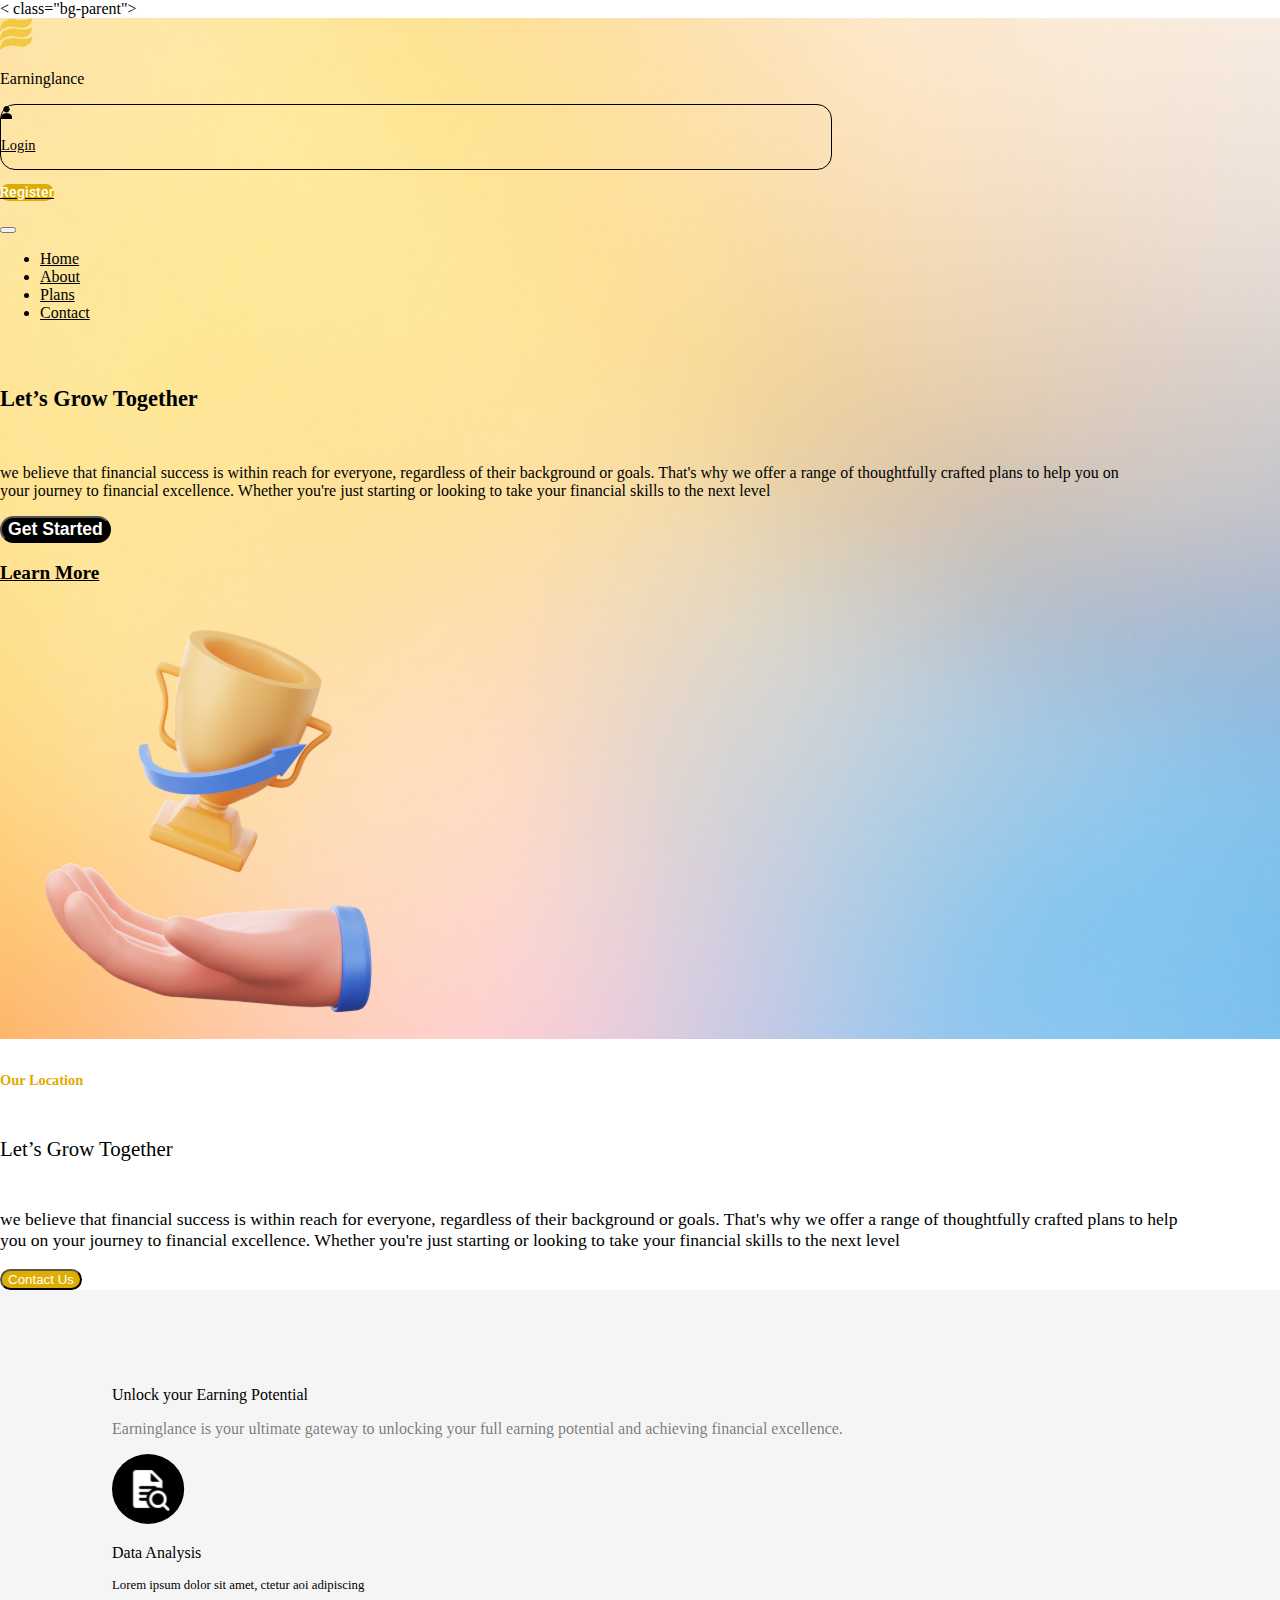
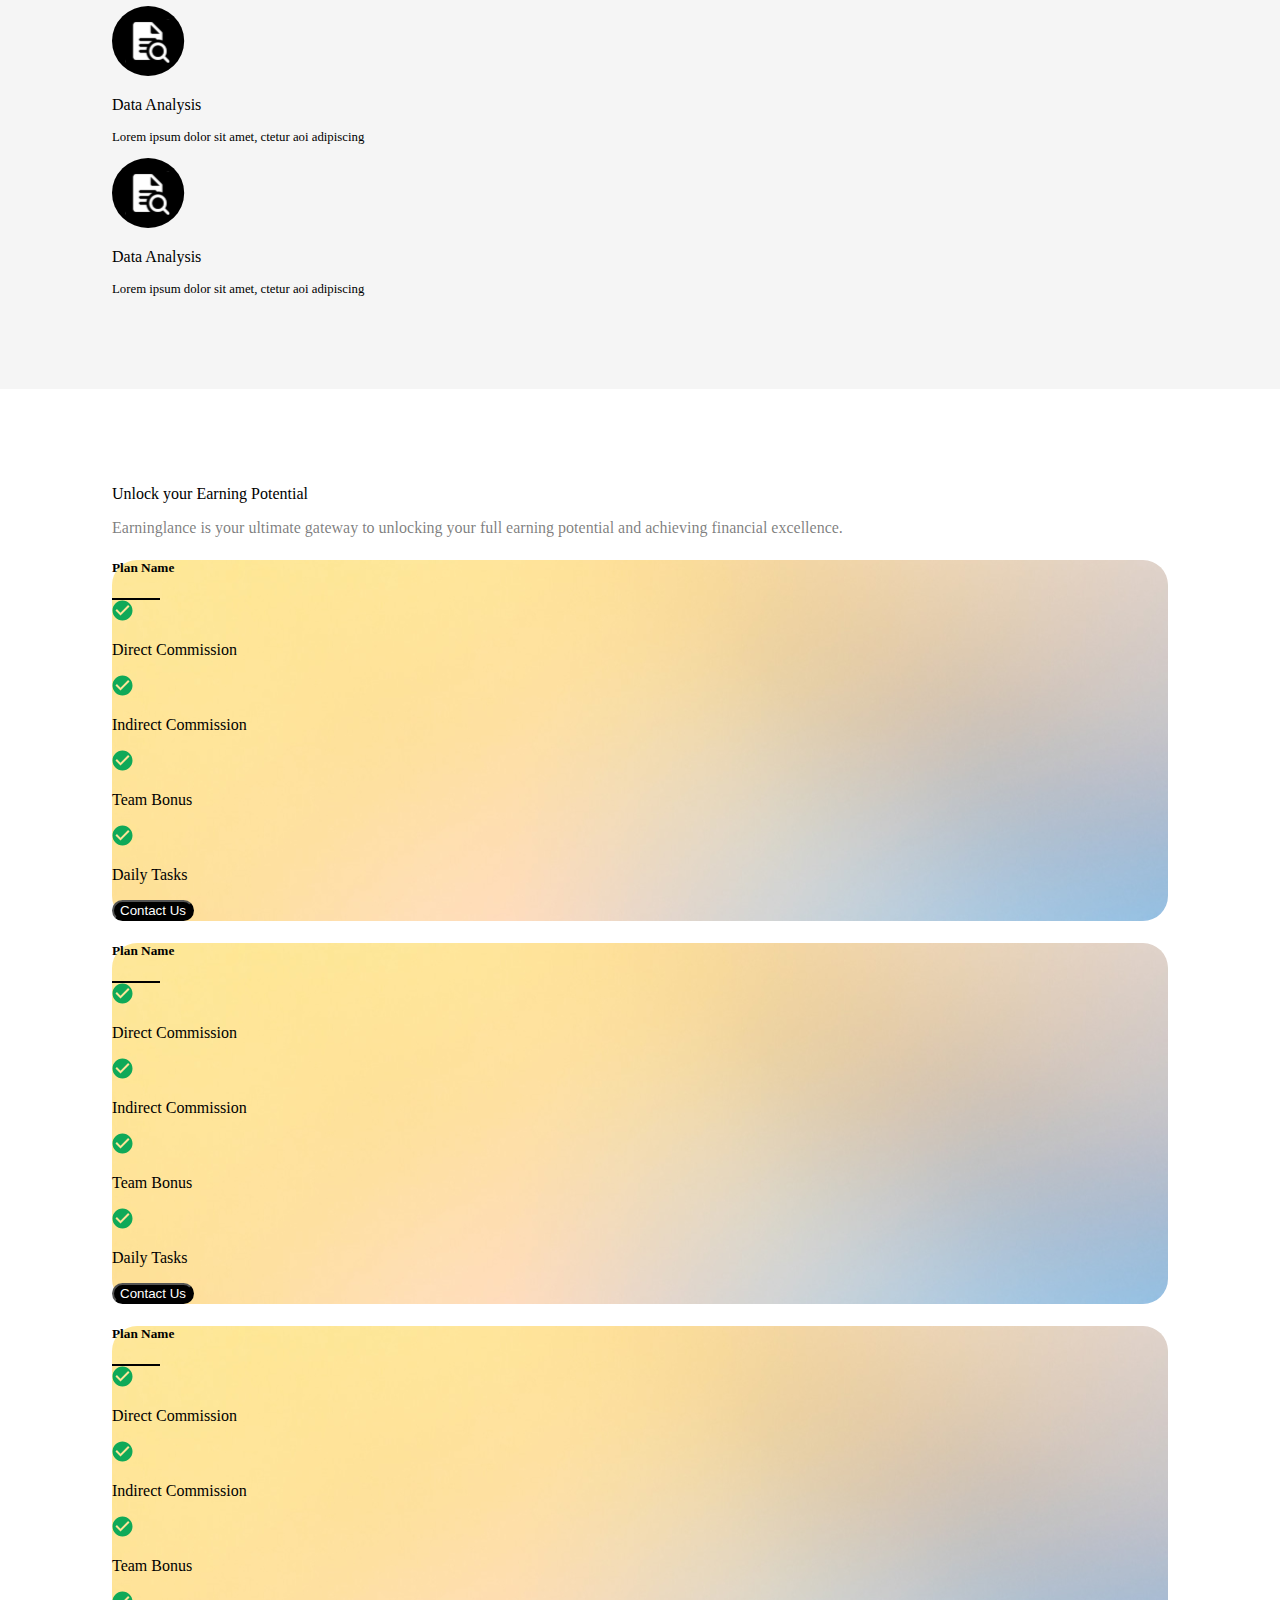
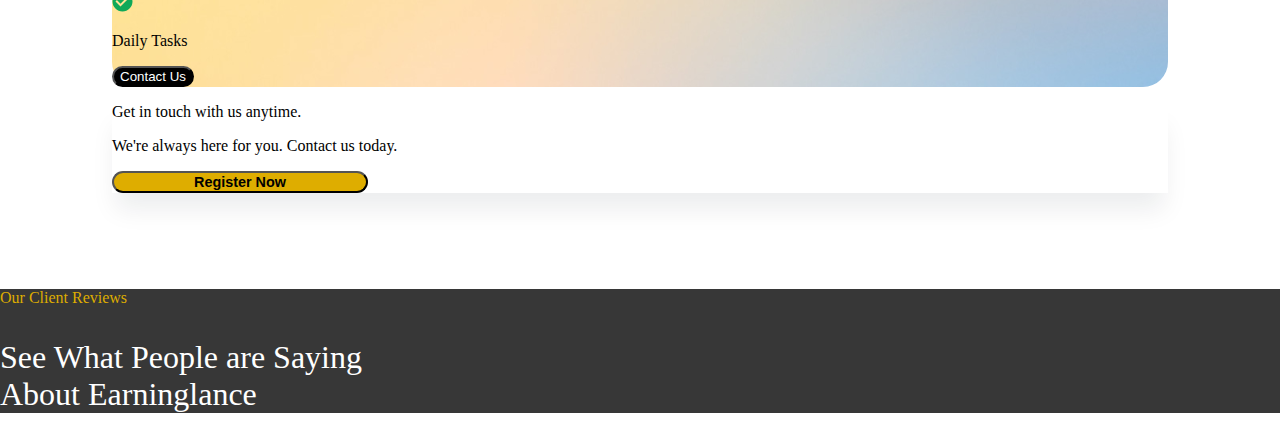
==== index.html @ 3a4569c6 "second Commit" ====
<!DOCTYPE html>
<html lang="en">

<head>
    <meta charset="UTF-8">
    <meta name="viewport" content="width=device-width, initial-scale=1.0">
    <link rel="stylesheet" href="https://cdn.jsdelivr.net/npm/bootstrap@4.6.2/dist/css/bootstrap.min.css"
        integrity="sha384-xOolHFLEh07PJGoPkLv1IbcEPTNtaed2xpHsD9ESMhqIYd0nLMwNLD69Npy4HI+N" crossorigin="anonymous">
    <script src="https://cdn.jsdelivr.net/npm/jquery@3.5.1/dist/jquery.slim.min.js"
        integrity="sha384-DfXdz2htPH0lsSSs5nCTpuj/zy4C+OGpamoFVy38MVBnE+IbbVYUew+OrCXaRkfj"
        crossorigin="anonymous"></script>
    <script src="https://cdn.jsdelivr.net/npm/bootstrap@4.6.2/dist/js/bootstrap.bundle.min.js"
        integrity="sha384-Fy6S3B9q64WdZWQUiU+q4/2Lc9npb8tCaSX9FK7E8HnRr0Jz8D6OP9dO5Vg3Q9ct"
        crossorigin="anonymous"></script>
    <link rel="preconnect" href="https://fonts.googleapis.com">
    <link rel="preconnect" href="https://fonts.gstatic.com" crossorigin>
    <link rel="stylesheet" href="https://cdnjs.cloudflare.com/ajax/libs/font-awesome/6.4.2/css/all.min.css"
        integrity="sha512-z3gLpd7yknf1YoNbCzqRKc4qyor8gaKU1qmn+CShxbuBusANI9QpRohGBreCFkKxLhei6S9CQXFEbbKuqLg0DA=="
        crossorigin="anonymous" referrerpolicy="no-referrer" />
    <link
        href="https://fonts.googleapis.com/css2?family=Nunito:ital,wght@0,200;0,300;0,400;0,500;0,600;0,700;0,800;0,900;0,1000;1,200;1,300;1,400;1,500;1,600;1,700;1,800;1,900;1,1000&family=Roboto&display=swap"
        rel="stylesheet">
    <link rel="stylesheet" href="./index.css" />
    <title>earninglance</title>
</head>

<body>
    < class="bg-parent">
        <div class="bg-img px-lg-5">

            <!-- NAVBAR -->
            <div
                class="d-flex align-items-lg-center align-items-start justify-content-between px-lg-5 px-3 pt-sm-3 pt-1">
                <div class="d-flex align-items-center mt-lg-0 mt-2 pt-sm-0 pt-1">
                    <img src="./assets/logo.svg" class="logo" alt="">
                    <p class="ml-1 d-sm-block h3 d-none font-weight-bold">Earninglance</p>
                </div>
                <div
                    class="d-flex flex-lg-row-reverse justify-content-between align-items-lg-center align-items-start nav-width">
                    <div class="d-flex align-items-center mt-lg-0 mt-3 mr-sm-0 mr-2">
                        <a href="Login.html" class="link-style mx-lg-3 mx-sm-2 mx-1">
                            <div class="d-flex align-items-center justify-content-center px-3 py-1"
                                style="border: 1px solid black;border-radius: 15px;">
                                <img src="./assets/person.svg" class="mx-1" style="height: 0.8rem;" alt="">
                                <p class="my-auto register mx-1 mb-0">Login</p>
                            </div>
                        </a>
                        <a href="SignUp.html" class="link-style mx-lg-3 mx-sm-2 mx-1">
                            <div class="px-3 py-1"
                                style="background-color: #DEAD00; width: fit-content;color: white; border-radius: 15px;">
                                <p class="mb-0 register" style="font-family: 'Roboto';">Register</p>
                            </div>
                        </a>
                    </div>
                    <nav class="navbar navbar-expand-lg p-0 mt-lg-0 mt-2 pt-lg-0 pt-2">
                        <button class="navbar-toggler p-0" type="button" data-toggle="collapse"
                            data-target="#navbarText" aria-controls="navbarText" aria-expanded="false"
                            aria-label="Toggle navigation">
                            <i class="fa-solid fa-bars"></i>
                        </button>
                        <div class="collapse navbar-collapse" id="navbarText">
                            <ul class="navbar-nav mr-0">
                                <li class="nav-item  mx-2">
                                    <a class="nav-link" href="#">Home </a>
                                </li>
                                <li class="nav-item  mx-2">
                                    <a class="nav-link" href="#">About </a>
                                </li>
                                <li class="nav-item  mx-2">
                                    <a class="nav-link" href="#">Plans </a>
                                </li>
                                <li class="nav-item  mx-2">
                                    <a class="nav-link" href="#">Contact </a>
                                </li>
                            </ul>
                        </div>
                    </nav>
                </div>
            </div>


            <!-- HERO -->
            <div class="hero px-lg-4 px-3">
                <div class="row d-flex mx-0 align-items-center justify-content-between w-100">
                    <div class="col-sm px-0">
                        <div class="hero-text">
                            <h6 class="hero-heading">Let’s Grow Together</h6>
                            <p class="mt-4" style="font-weight: 500;">we believe that financial success is within reach
                                for everyone, regardless of their
                                background or goals. That's why we offer a range of thoughtfully crafted plans to help
                                you on your journey to financial
                                excellence. Whether you're just starting or looking
                                to take your financial skills to the next level</p>

                            <div class="d-flex justify-content-between mt-5 pr-4">
                                <a href="#">
                                    <button class="border-0 px-4 py-2 btn"
                                        style="background-color: black;color: white;border-radius: 20px;">Get
                                        Started</button>
                                </a>
                                <a href="#" class="link-style pr-sm-5 mt-1">
                                    <div class="d-flex align-items-center">
                                        <p class="mb-0 learn-more">Learn More</p>
                                        <i class="fa-solid fa-arrow-up ml-2 mt-1" style="transform: rotate(45deg);"></i>
                                    </div>
                                </a>
                            </div>
                        </div>
                    </div>
                    <div class="col-sm mt-sm-0 mt-5 px-0">
                        <div class="w-100 d-flex justify-content-center">
                            <img src="./assets/heroImg.svg" class="hero-img" alt="">
                        </div>
                    </div>
                </div>
            </div>

        </div>

        <!-- SECTION-1 -->
        <div class="container-fluid py-sm-5 py-3 px-5">
            <div class="row mx-0 py-4 d-flex align-items-center">
                <div class="col-sm d-flex justify-content-center px-0">
                    <img src="./assets/section-1.svg" class="loc-img" alt="">
                </div>
                <div class="col-sm d-flex justify-content-end px-sm-3 px-0 py-lg-0 py-3">
                    <div class="loc-content">
                        <p class="loc" style="color: #DEAD00;">Our Location</p>

                        <h6 class="loc-head">Let’s Grow Together</h6>
                        <p class="loc-text">we believe that financial success is within reach for everyone, regardless
                            of
                            their background or goals. That's why we offer a range of thoughtfully crafted plans to help
                            you
                            on your journey to financial
                            excellence. Whether you're just starting or looking
                            to take your financial skills to the next level</p>
                        <a href="#">
                            <button class="border-0 px-3 py-1"
                                style="background-color: #DEAD00; color: white;border-radius: 15px;">Contact Us</button>
                        </a>
                    </div>
                </div>

            </div>
        </div>

        <!-- SECTION-2 -->
        <div class="data-sec" style="background-color: #F5F5F5;">

            <div class="d-flex flex-column justify-content-center align-items-center">
                <p class="h5 mb-sm-2 mb-3" style="color: black;">Unlock your Earning Potential</p>
                <p class="w-sm-50 text-center px-4 h6 mb-sm-2 mb-0" style="color: #00000085;">Earninglance is your
                    ultimate gateway to
                    unlocking your full earning potential and achieving
                    financial excellence. </p>
            </div>

            <div class="row mt-5 pt-5">
                <div class="col-sm d-flex align-items-center px-sm-3 px-5 mt-sm-0 mt-4">
                    <img src="./assets/fileImg.svg" alt="">
                    <div class="ml-2">
                        <p class="mb-1 h6" style="color: black;">Data Analysis</p>
                        <p class="mb-0" style="font-size: 0.8rem;color: black;">Lorem ipsum dolor sit amet, ctetur aoi
                            adipiscing</p>
                    </div>
                </div>
                <div class="col-sm d-flex align-items-center px-sm-3 px-5 mt-sm-0 mt-4">
                    <img src="./assets/fileImg.svg" alt="">
                    <div class="ml-2">
                        <p class="mb-1 h6" style="color: black;">Data Analysis</p>
                        <p class="mb-0" style="font-size: 0.8rem;color: black;">Lorem ipsum dolor sit amet, ctetur
                            aoi adipiscing</p>
                    </div>
                </div>
                <div class="col-sm d-flex align-items-center px-sm-3 px-5 mt-sm-0 mt-4">
                    <img src="./assets/fileImg.svg" alt="">
                    <div class="ml-2">
                        <p class="mb-1 h6" style="color: black;">Data Analysis</p>
                        <p class="mb-0" style="font-size: 0.8rem;color: black;">Lorem ipsum dolor sit amet, ctetur
                            aoi adipiscing</p>
                    </div>
                </div>
            </div>
        </div>

        <!-- SECTION-3 -->
        <div class="data-sec" style="background-color: #fff;">

            <div class="d-flex flex-column justify-content-center align-items-center">
                <p class="h5 mb-sm-2 mb-3" style="color: black;">Unlock your Earning Potential</p>
                <p class="w-sm-50 text-center px-4 h6 mb-sm-2 mb-0" style="color: #00000085;">Earninglance is your
                    ultimate gateway to
                    unlocking your full earning potential and achieving
                    financial excellence. </p>
            </div>

            <div class="row mt-sm-5 mt-3 pt-sm-5 pt-3">
                <div class="col-sm d-flex align-items-center px-lg-4 px-sm-2 px-4 mt-sm-0 mt-4">
                    <div class="card border-0 card-img py-3 " style="border-radius: 25px;">
                        <div class="card-body d-flex justify-content-center">
                            <div class="d-flex flex-column justify-content-center">
                                <h5 class="card-title text-center">Plan Name</h5>
                                <div class="align-self-center"
                                    style="width: 3rem; height: 2px; background-color: #000;">
                                </div>
                                <div class="align-self-center my-4" style="width: fit-content;">
                                    <div class="d-flex align-items-center">
                                        <img src="./assets/tick.svg" class="img-fluid" alt="">
                                        <p class="mb-0 ml-1">Direct Commission</p>
                                    </div>
                                    <div class="d-flex align-items-center">
                                        <img src="./assets/tick.svg" class="img-fluid" alt="">
                                        <p class="mb-0 ml-1">Indirect Commission</p>
                                    </div>
                                    <div class="d-flex align-items-center">
                                        <img src="./assets/tick.svg" class="img-fluid" alt="">
                                        <p class="mb-0 ml-1">Team Bonus</p>
                                    </div>
                                    <div class="d-flex align-items-center">
                                        <img src="./assets/tick.svg" class="img-fluid" alt="">
                                        <p class="mb-0 ml-1">Daily Tasks</p>
                                    </div>
                                </div>

                                <a href="#" class="card-link w-100">
                                    <button class="border-0 w-100 py-2"
                                        style="background-color: black; border-radius: 20px; color: white;">Contact
                                        Us</button>
                                </a>
                            </div>
                        </div>
                    </div>
                </div>
                <div class="col-sm d-flex align-items-center px-lg-4 px-sm-2 px-4 mt-sm-0 mt-4">
                    <div class="card border-0 card-img py-3 " style="border-radius: 25px;">
                        <div class="card-body d-flex justify-content-center">
                            <div class="d-flex flex-column justify-content-center">
                                <h5 class="card-title text-center">Plan Name</h5>
                                <div class="align-self-center"
                                    style="width: 3rem; height: 2px; background-color: #000;">
                                </div>
                                <div class="align-self-center my-4" style="width: fit-content;">
                                    <div class="d-flex align-items-center">
                                        <img src="./assets/tick.svg" class="img-fluid" alt="">
                                        <p class="mb-0 ml-1">Direct Commission</p>
                                    </div>
                                    <div class="d-flex align-items-center">
                                        <img src="./assets/tick.svg" class="img-fluid" alt="">
                                        <p class="mb-0 ml-1">Indirect Commission</p>
                                    </div>
                                    <div class="d-flex align-items-center">
                                        <img src="./assets/tick.svg" class="img-fluid" alt="">
                                        <p class="mb-0 ml-1">Team Bonus</p>
                                    </div>
                                    <div class="d-flex align-items-center">
                                        <img src="./assets/tick.svg" class="img-fluid" alt="">
                                        <p class="mb-0 ml-1">Daily Tasks</p>
                                    </div>
                                </div>

                                <a href="#" class="card-link w-100">
                                    <button class="border-0 w-100 py-2"
                                        style="background-color: black; border-radius: 20px; color: white;">Contact
                                        Us</button>
                                </a>
                            </div>
                        </div>
                    </div>
                </div>
                <div class="col-sm d-flex align-items-center px-lg-4 px-sm-2 px-4 mt-sm-0 mt-4">
                    <div class="card border-0 card-img py-3 " style="border-radius: 25px;">
                        <div class="card-body d-flex justify-content-center">
                            <div class="d-flex flex-column justify-content-center">
                                <h5 class="card-title text-center">Plan Name</h5>
                                <div class="align-self-center"
                                    style="width: 3rem; height: 2px; background-color: #000;">
                                </div>
                                <div class="align-self-center my-4" style="width: fit-content;">
                                    <div class="d-flex align-items-center">
                                        <img src="./assets/tick.svg" class="img-fluid" alt="">
                                        <p class="mb-0 ml-1">Direct Commission</p>
                                    </div>
                                    <div class="d-flex align-items-center">
                                        <img src="./assets/tick.svg" class="img-fluid" alt="">
                                        <p class="mb-0 ml-1">Indirect Commission</p>
                                    </div>
                                    <div class="d-flex align-items-center">
                                        <img src="./assets/tick.svg" class="img-fluid" alt="">
                                        <p class="mb-0 ml-1">Team Bonus</p>
                                    </div>
                                    <div class="d-flex align-items-center">
                                        <img src="./assets/tick.svg" class="img-fluid" alt="">
                                        <p class="mb-0 ml-1">Daily Tasks</p>
                                    </div>
                                </div>

                                <a href="#" class="card-link w-100">
                                    <button class="border-0 w-100 py-2"
                                        style="background-color: black; border-radius: 20px; color: white;">Contact
                                        Us</button>
                                </a>
                            </div>
                        </div>
                    </div>
                </div>
            </div>

            <div class="d-flex w-100 justify-content-sm-between justify-content-center px-sm-5 px-3 pt-5 pb-4 mt-5 flex-sm-nowrap flex-wrap" style="box-shadow: 0px 8px 8px -4px #10182808;box-shadow: 0px 20px 24px -4px #10182814;">
                <div class=" ">
                    <p class="h5">Get in touch with us anytime.</p>
                    <p>We're always here for you. Contact us today.</p>
                </div>
                <div class="">
                    <a href="" class="">
                        <button class="border-0 btn btn-danger py-3 register-btn" style="border-radius: 25px;background-color: #DEAD00;">Register Now</button>
                    </a>
                </div>

            </div>
        </div>

        <!-- SECTION-4 -->
        <div style="background-color: #373737;">
            <div>
                <p style="color: #DEAD00;">Our Client Reviews</p>
                <p class="reviw-head mb-0" style="color: white;">See What People are Saying<br> About Earninglance</p>
            </div>
        </div>


    </div>



    <!-- NAVBAR -->
    <!-- <div class="d-flex align-items-center justify-content-around">
                <div class="d-flex align-items-center">
                    <img src="./assets/logo.svg" class="logo" alt="">
                    <p class="ml-1 h4 font-weight-bold">Earninglance</p>
                </div>
                <div class="d-flex mt-4 h6 align-items-center">
                    <p class="mx-3">Home</p>
                    <p class="mx-3">About</p>
                    <p class="mx-3">Plans</p>
                    <p class="mx-3">Contact</p>
                </div>
                <div class="d-flex align-items-center">
                    <a href="Login.html" class="link-style mx-3">
                        <div class="d-flex align-items-center justify-content-center px-3 py-1"
                            style="border: 1px solid black;border-radius: 15px;">
                            <img src="./assets/person.svg" class="mx-1" style="height: 0.8rem;" alt="">
                            <p class="my-auto h6 mx-1 mb-0">Login</p>
                        </div>
                    </a>
                    <a href="SignUp.html" class="link-style mx-3">
                        <div class="px-3 py-1"
                            style="background-color: #DEAD00; width: fit-content;color: white; border-radius: 15px;">
                            <p class="mb-0 h6" style="font-family: 'Roboto';">Register</p>
                        </div>
                    </a>
                </div>

            </div> -->




    </div>
</body>

</html>
---- index.css ----
body {
    padding: 0;
    margin: 0;
    box-sizing: border-box;
}
.bg-parent {
    height: 100vh;
    width: 100%;
}
.logo {
    height: 2rem;
}
.bg-img {
    background-image: url('./assets//background.svg');
    background-size: cover;
    background-position: center;
    width: 100%;
    height: 100%;
}
.nav-width{
    width: 65%;
}

.nav-link{
    color: black;
}
.nav-link:hover{
    color: #DEAD00;
    text-decoration: none;
}

.form-width {
    width: 45%;
}

.link-style {
    color: black;
}

.link-style:hover {
    text-decoration: none;
    color: black;
}

.submit-btn {
    width: 35%;
}
.select-icon{
    height: 1.2rem;
}
.register{
    font-size: 0.9rem;
    font-weight: 500;
}
.hero{
    margin-top: 4rem;
}
.hero-text{
    padding-right: 9rem;
}
.hero-heading{
    font-size: 1.4rem;
    font-weight:600;
}
.hero-img{
    height: 27rem;
}
.learn-more{
    font-size: 1.2rem;
    font-weight: 600;
}
.btn{
    font-size: 1.1rem;
    font-weight: 600;
}
.loc{
    font-size: 0.9rem;
    font-weight: 600;
}
.loc-head{
    font-size: 1.3rem;
    font-weight: 500;
}
.loc-text{
    font-size: 1.1rem;
}
.loc-img{
    height: 30rem;
}
.loc-content{
    padding-right: 6rem;
}
.data-sec{
    padding: 5rem 7rem;
}
.card-img{
    background-image: url('./assets/card-bg.svg');
    background-position: center;
    background-size: cover;
    width: 100%;
    height: 100%;
}
.register-btn{
    width: 16rem;
    font-size: 0.9rem;
}
.reviw-head{
    font-size: 2rem;
}

/* Medium Screen */

@media screen and (max-width: 992px) {
    .hero-text{
        padding-right: 0;
    }
    .hero-img{
        height: 20rem;
    }
    .data-sec{
        padding: 5rem 1rem;
    }
}


@media screen and (max-width: 770px) {
    .form-width {
        width: 70%;
    }
    .nav-width{
        width: auto;
    }
}

/* Small Screen */
@media screen and (max-width: 576px) {
    .form-width {
        width: 100%;
    }
    .register{
        font-size: 0.5rem;
    }
    .submit-btn {
        width: 100%;
    }
    .logo-head{
        font-size: 1.1rem;
    }
    .hero-text{
        padding-right: 0;
    }
    .learn-more{
        font-size: 0.9rem;
    }
    .btn{
        font-size: 0.9rem;
    }
    .hero-img{
        height: 22rem;
    }
    .loc-img{
        height: 20rem;
    }
    .loc-content{
        padding-right: 0rem;
    }
    .logo {
        height: 1.5rem;
        margin-top: 0.1rem;
    }
}
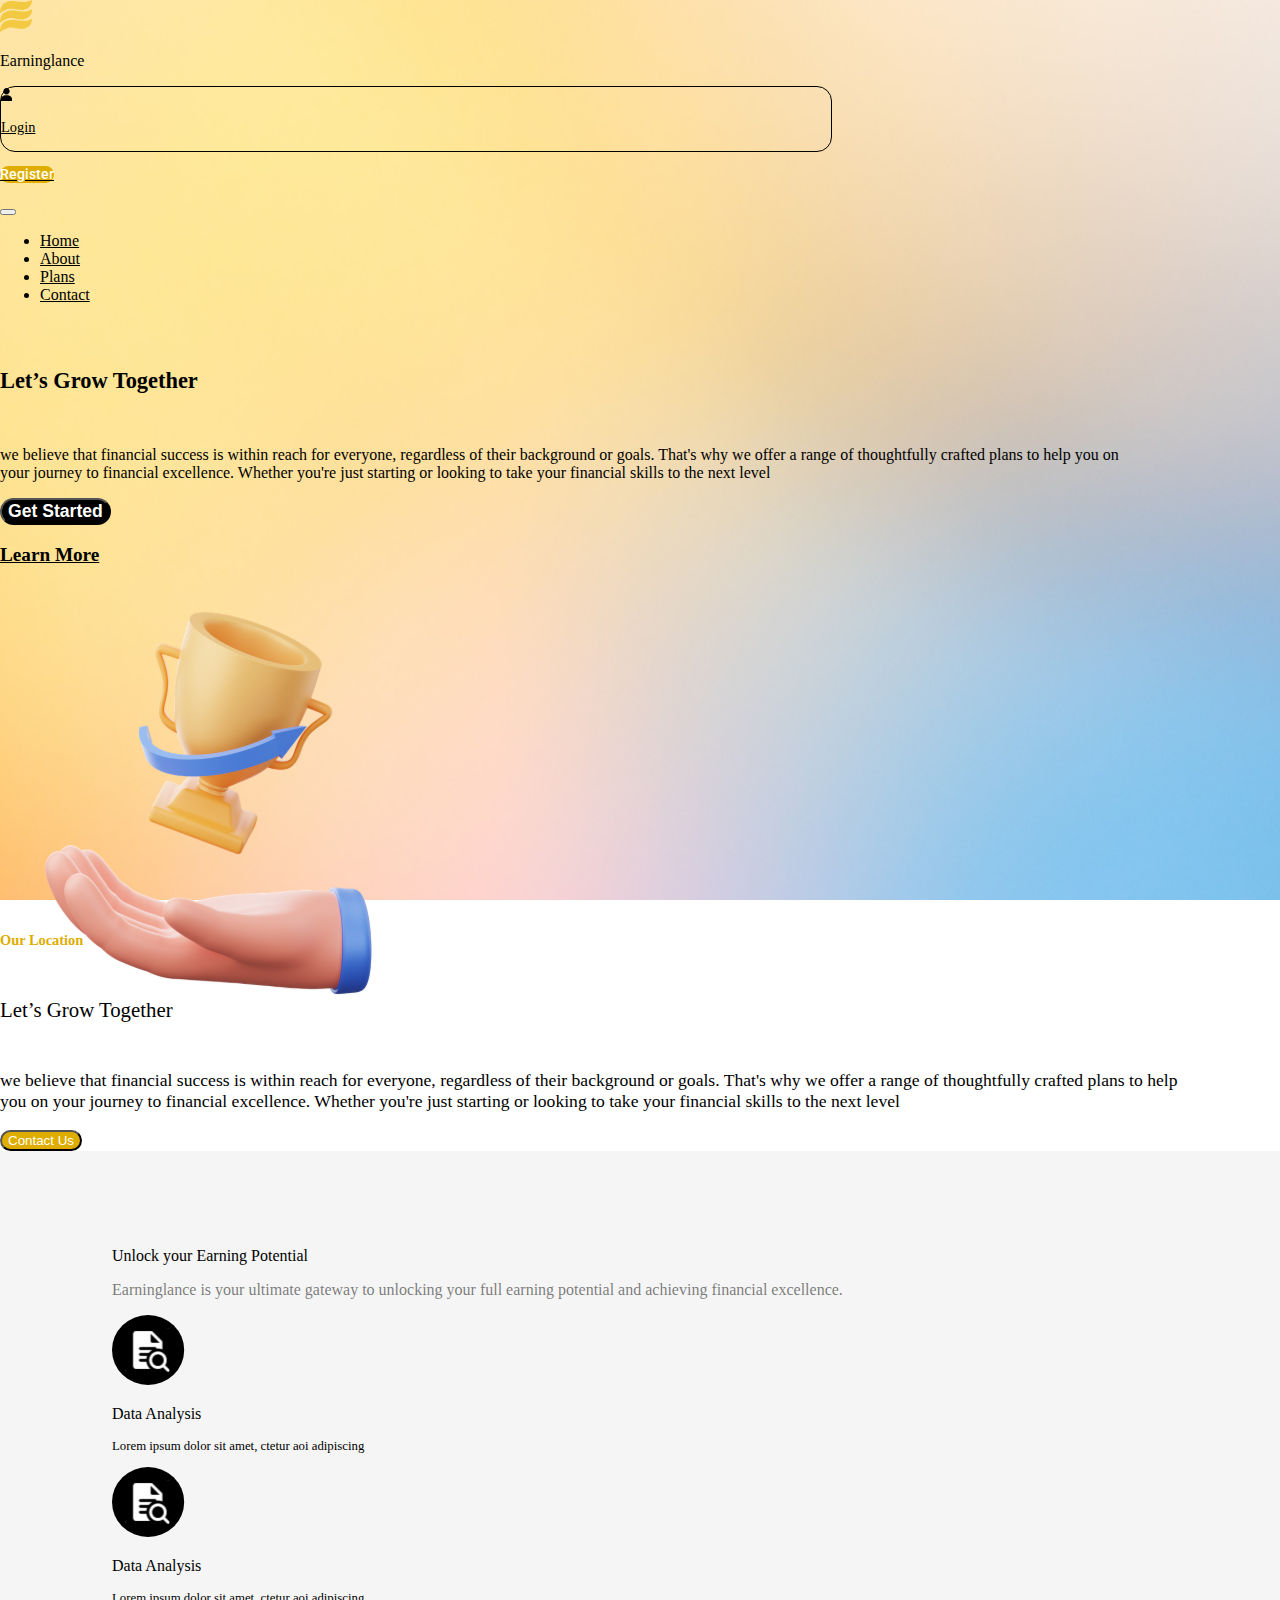
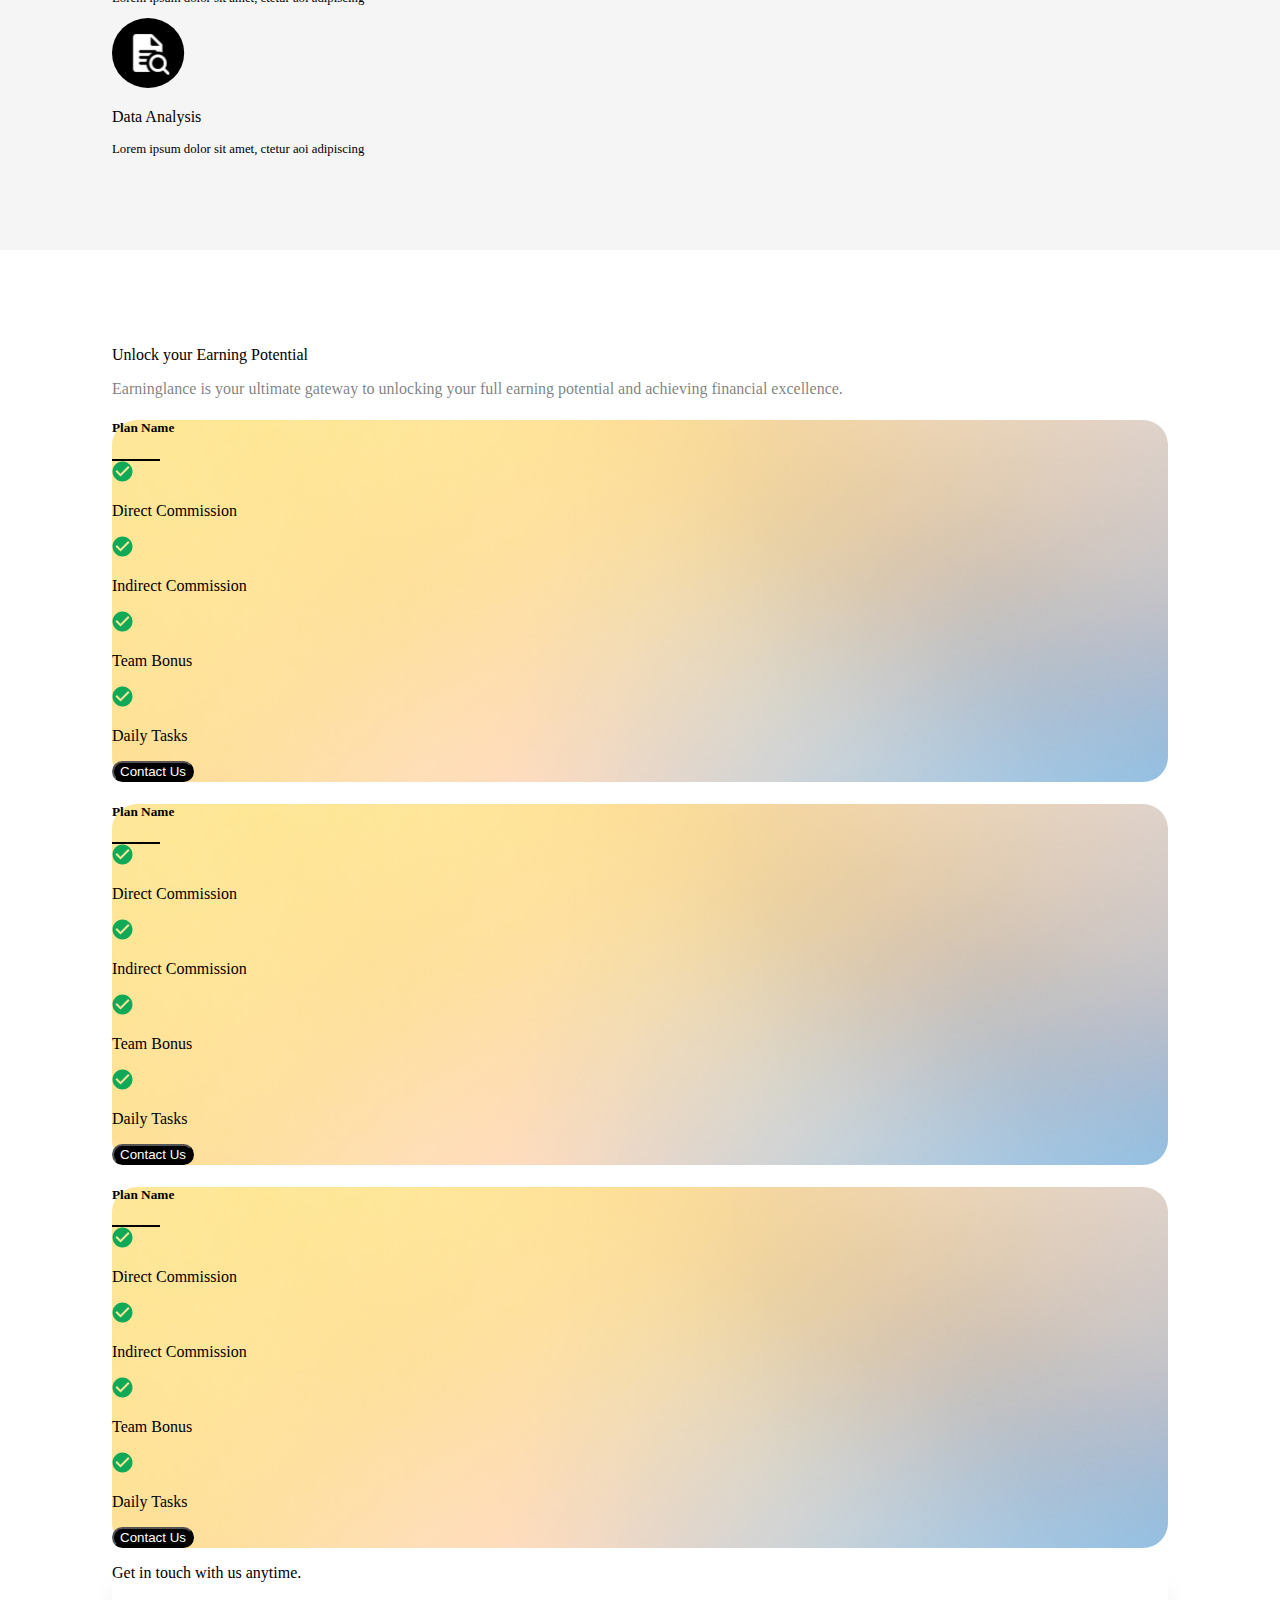
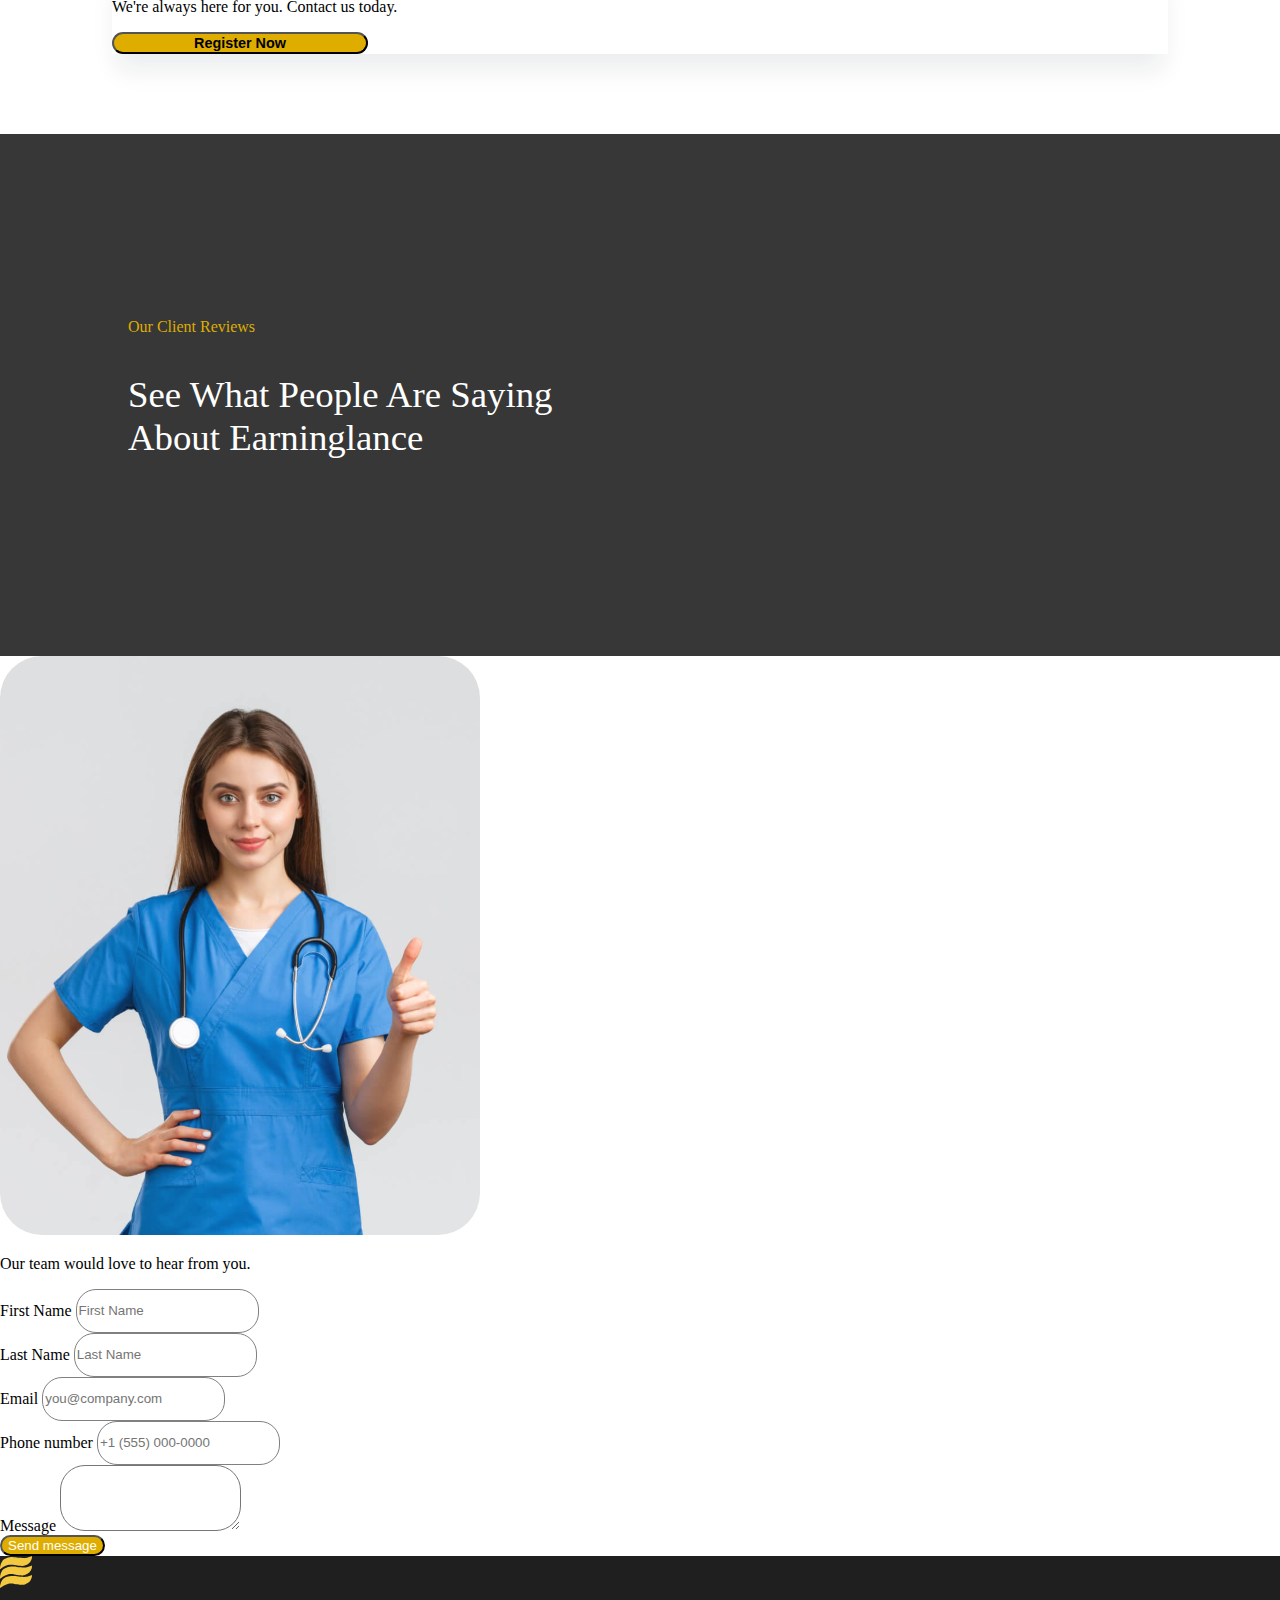
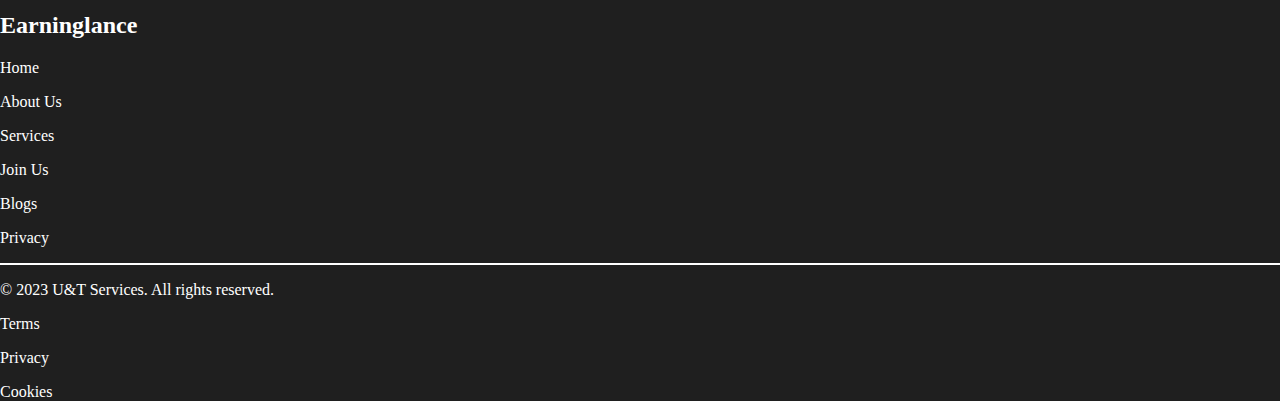
==== commit b5c75a1e: "third commit" ====
--- a/index.html
+++ b/index.html
@@ -9,6 +9,7 @@
     <script src="https://cdn.jsdelivr.net/npm/jquery@3.5.1/dist/jquery.slim.min.js"
         integrity="sha384-DfXdz2htPH0lsSSs5nCTpuj/zy4C+OGpamoFVy38MVBnE+IbbVYUew+OrCXaRkfj"
         crossorigin="anonymous"></script>
+
     <script src="https://cdn.jsdelivr.net/npm/bootstrap@4.6.2/dist/js/bootstrap.bundle.min.js"
         integrity="sha384-Fy6S3B9q64WdZWQUiU+q4/2Lc9npb8tCaSX9FK7E8HnRr0Jz8D6OP9dO5Vg3Q9ct"
         crossorigin="anonymous"></script>
@@ -17,6 +18,10 @@
     <link rel="stylesheet" href="https://cdnjs.cloudflare.com/ajax/libs/font-awesome/6.4.2/css/all.min.css"
         integrity="sha512-z3gLpd7yknf1YoNbCzqRKc4qyor8gaKU1qmn+CShxbuBusANI9QpRohGBreCFkKxLhei6S9CQXFEbbKuqLg0DA=="
         crossorigin="anonymous" referrerpolicy="no-referrer" />
+    <link rel="stylesheet" href="https://cdnjs.cloudflare.com/ajax/libs/OwlCarousel2/2.3.4/assets/owl.carousel.min.css">
+    <link rel="stylesheet"
+        href="https://cdnjs.cloudflare.com/ajax/libs/OwlCarousel2/2.3.4/assets/owl.theme.default.min.css">
+    <script src="https://cdnjs.cloudflare.com/ajax/libs/OwlCarousel2/2.3.4/owl.carousel.min.js"></script>
     <link
         href="https://fonts.googleapis.com/css2?family=Nunito:ital,wght@0,200;0,300;0,400;0,500;0,600;0,700;0,800;0,900;0,1000;1,200;1,300;1,400;1,500;1,600;1,700;1,800;1,900;1,1000&family=Roboto&display=swap"
         rel="stylesheet">
@@ -25,7 +30,7 @@
 </head>
 
 <body>
-    < class="bg-parent">
+    <div class="bg-parent">
         <div class="bg-img px-lg-5">
 
             <!-- NAVBAR -->
@@ -117,7 +122,7 @@
 
         </div>
 
-        <!-- SECTION-1 -->
+        <!-- LOCATION -->
         <div class="container-fluid py-sm-5 py-3 px-5">
             <div class="row mx-0 py-4 d-flex align-items-center">
                 <div class="col-sm d-flex justify-content-center px-0">
@@ -145,7 +150,7 @@
             </div>
         </div>
 
-        <!-- SECTION-2 -->
+        <!-- UNLOCK EARNING -->
         <div class="data-sec" style="background-color: #F5F5F5;">
 
             <div class="d-flex flex-column justify-content-center align-items-center">
@@ -184,7 +189,7 @@
             </div>
         </div>
 
-        <!-- SECTION-3 -->
+        <!-- PLANS -->
         <div class="data-sec" style="background-color: #fff;">
 
             <div class="d-flex flex-column justify-content-center align-items-center">
@@ -306,67 +311,259 @@
                 </div>
             </div>
 
-            <div class="d-flex w-100 justify-content-sm-between justify-content-center px-sm-5 px-3 pt-5 pb-4 mt-5 flex-sm-nowrap flex-wrap" style="box-shadow: 0px 8px 8px -4px #10182808;box-shadow: 0px 20px 24px -4px #10182814;">
+            <div class="d-flex w-100 justify-content-sm-between justify-content-center px-sm-5 px-3 pt-5 pb-4 mt-5 flex-sm-nowrap flex-wrap"
+                style="box-shadow: 0px 8px 8px -4px #10182808;box-shadow: 0px 20px 24px -4px #10182814;">
                 <div class=" ">
                     <p class="h5">Get in touch with us anytime.</p>
                     <p>We're always here for you. Contact us today.</p>
                 </div>
                 <div class="">
                     <a href="" class="">
-                        <button class="border-0 btn btn-danger py-3 register-btn" style="border-radius: 25px;background-color: #DEAD00;">Register Now</button>
+                        <button class="border-0 btn btn-danger py-3 register-btn"
+                            style="border-radius: 25px;background-color: #DEAD00;">Register Now</button>
                     </a>
                 </div>
 
             </div>
         </div>
 
-        <!-- SECTION-4 -->
-        <div style="background-color: #373737;">
-            <div>
+        <!-- CUSTOMER REVIEWS -->
+        <div class="reviews" style="background-color: #373737;">
+            <div class="review-txt">
                 <p style="color: #DEAD00;">Our Client Reviews</p>
-                <p class="reviw-head mb-0" style="color: white;">See What People are Saying<br> About Earninglance</p>
-            </div>
-        </div>
-
-
+                <p class="reviw-head mb-0" style="color: white;">See What People Are Saying<br> About Earninglance</p>
+            </div>
+
+            <div class="container mt-5 px-0">
+
+                <!-- CAROUSEL -->
+                <div class="w-100">
+                    <div class="owl-carousel owl-theme w-100">
+                        <div class="">
+                            <div class="card bg-transparent" style="border: 1px solid #4A4A4A; border-radius: 15px;">
+                                <div class="card-body">
+                                    <div>
+                                        <i class="fa-solid fa-star" style="color: #FEC84B;"></i>
+                                        <i class="fa-solid fa-star" style="color: #FEC84B;"></i>
+                                        <i class="fa-solid fa-star" style="color: #FEC84B;"></i>
+                                        <i class="fa-solid fa-star" style="color: #FEC84B;"></i>
+                                        <i class="fa-solid fa-star" style="color: #FEC84B;"></i>
+                                    </div>
+                                    <p class="mt-2" style="color: #848484;">"NuVision's team of experts provided
+                                        exceptional
+                                        software development services that exceeded our expectations."</p>
+                                    <div class="d-flex align-items-center mt-sm-0 mt-4">
+                                        <img src="./assets/avatar-1.svg" style="width: 3rem;" alt="">
+                                        <div class="ml-2">
+                                            <p class="mb-1 h6" style="color: white;">Craig Aminoff</p>
+                                            <p class="mb-0" style="font-size: 0.8rem;color: #848484;">Satisfied Client
+                                            </p>
+                                        </div>
+                                    </div>
+                                </div>
+                            </div>
+                        </div>
+                        <div class="">
+                            <div class="card bg-transparent" style="border: 1px solid #4A4A4A; border-radius: 15px;">
+                                <div class="card-body">
+                                    <div>
+                                        <i class="fa-solid fa-star" style="color: #FEC84B;"></i>
+                                        <i class="fa-solid fa-star" style="color: #FEC84B;"></i>
+                                        <i class="fa-solid fa-star" style="color: #FEC84B;"></i>
+                                        <i class="fa-solid fa-star" style="color: #FEC84B;"></i>
+                                        <i class="fa-solid fa-star" style="color: #FEC84B;"></i>
+                                    </div>
+                                    <p class="mt-2" style="color: #848484;">"NuVision's team of experts provided
+                                        exceptional
+                                        software development services that exceeded our expectations."</p>
+                                    <div class="d-flex align-items-center mt-sm-0 mt-4">
+                                        <img src="./assets/avatar-1.svg" style="width: 3rem;" alt="">
+                                        <div class="ml-2">
+                                            <p class="mb-1 h6" style="color: white;">Craig Aminoff</p>
+                                            <p class="mb-0" style="font-size: 0.8rem;color: #848484;">Satisfied Client
+                                            </p>
+                                        </div>
+                                    </div>
+                                </div>
+                            </div>
+                        </div>
+                        <div class="">
+                            <div class="card bg-transparent" style="border: 1px solid #4A4A4A; border-radius: 15px;">
+                                <div class="card-body">
+                                    <div>
+                                        <i class="fa-solid fa-star" style="color: #FEC84B;"></i>
+                                        <i class="fa-solid fa-star" style="color: #FEC84B;"></i>
+                                        <i class="fa-solid fa-star" style="color: #FEC84B;"></i>
+                                        <i class="fa-solid fa-star" style="color: #FEC84B;"></i>
+                                        <i class="fa-solid fa-star" style="color: #FEC84B;"></i>
+                                    </div>
+                                    <p class="mt-2" style="color: #848484;">"Their technical expertise, and commitment
+                                        to delivering high-quality results made them an excellent partner for our
+                                        software development"</p>
+                                    <div class="d-flex align-items-center mt-sm-0 mt-4">
+                                        <img src="./assets/Avatar-2.svg" style="width: 3rem;" alt="">
+                                        <div class="ml-2">
+                                            <p class="mb-1 h6" style="color: white;">Cheyenne Aminoff</p>
+                                            <p class="mb-0" style="font-size: 0.8rem;color: #848484;">Satisfied Client
+                                            </p>
+                                        </div>
+                                    </div>
+                                </div>
+                            </div>
+                        </div>
+                        <div class="">
+                            <div class="card bg-transparent" style="border: 1px solid #4A4A4A; border-radius: 15px;">
+                                <div class="card-body">
+                                    <div>
+                                        <i class="fa-solid fa-star" style="color: #FEC84B;"></i>
+                                        <i class="fa-solid fa-star" style="color: #FEC84B;"></i>
+                                        <i class="fa-solid fa-star" style="color: #FEC84B;"></i>
+                                        <i class="fa-solid fa-star" style="color: #FEC84B;"></i>
+                                        <i class="fa-solid fa-star" style="color: #FEC84B;"></i>
+                                    </div>
+                                    <p class="mt-2" style="color: #848484;">"NuVision's team of experts provided
+                                        exceptional
+                                        software development services that exceeded our expectations."</p>
+                                    <div class="d-flex align-items-center mt-sm-0 mt-4">
+                                        <img src="./assets/Avatar-3.svg" style="width: 3rem;" alt="">
+                                        <div class="ml-2">
+                                            <p class="mb-1 h6" style="color: white;">Alfonso Dorwart</p>
+                                            <p class="mb-0" style="font-size: 0.8rem;color: #848484;">Satisfied Client
+                                            </p>
+                                        </div>
+                                    </div>
+                                </div>
+                            </div>
+                        </div>
+                        <div class="">
+                            <div class="card bg-transparent" style="border: 1px solid #4A4A4A; border-radius: 15px;">
+                                <div class="card-body">
+                                    <div>
+                                        <i class="fa-solid fa-star" style="color: #FEC84B;"></i>
+                                        <i class="fa-solid fa-star" style="color: #FEC84B;"></i>
+                                        <i class="fa-solid fa-star" style="color: #FEC84B;"></i>
+                                        <i class="fa-solid fa-star" style="color: #FEC84B;"></i>
+                                        <i class="fa-solid fa-star" style="color: #FEC84B;"></i>
+                                    </div>
+                                    <p class="mt-2" style="color: #848484;">"NuVision's team of experts provided
+                                        exceptional
+                                        software development services that exceeded our expectations."</p>
+                                    <div class="d-flex align-items-center mt-sm-0 mt-4">
+                                        <img src="./assets/avatar-1.svg" style="width: 3rem;" alt="">
+                                        <div class="ml-2">
+                                            <p class="mb-1 h6" style="color: white;">Craig Aminoff</p>
+                                            <p class="mb-0" style="font-size: 0.8rem;color: #848484;">Satisfied Client
+                                            </p>
+                                        </div>
+                                    </div>
+                                </div>
+                            </div>
+                        </div>
+                    </div>
+                </div>
+            </div>
+        </div>
+
+        <!-- CONTACT US -->
+        <div>
+            <div class="container py-5">
+                <div class="row d-flex align-items-center">
+                    <div class="col-sm d-flex justify-content-center">
+                        <img src="./assets/doc.svg" class="doc-img" alt="">
+                    </div>
+                    <div class="col-sm px-sm-5 px-3 mt-lg-0 mt-4">
+                        <p class="h2 pr-3">Our team would love to hear from you.</p>
+                        <div class="w-100 mt-4">
+                            <div class="mb-3 d-flex justify-content-between flex-sm-nowrap flex-wrap">
+                                <div class="d-flex flex-column w-100">
+                                    <label for="">First Name</label>
+                                    <input type="text" class="px-3"
+                                        style="height: 2.5rem;border-radius: 20px;border: 1px solid gray;"
+                                        placeholder="First Name" name="" id="">
+                                </div>
+                                <div class="d-flex flex-column ml-sm-4 ml-0 mt-sm-0 mt-3 w-100">
+                                    <label for="">Last Name</label>
+                                    <input type="text" class="px-3"
+                                        style="height: 2.5rem;border-radius: 20px;border: 1px solid gray;"
+                                        placeholder="Last Name" name="" id="">
+                                </div>
+                            </div>
+                            <div class="mb-3  d-flex flex-column">
+                                <label for="">Email</label>
+                                <input type="email" class="px-3"
+                                    style="height: 2.5rem;border-radius: 20px;border: 1px solid gray;"
+                                    placeholder="you@company.com" name="" id="">
+                            </div>
+                            <div class="mb-3 d-flex flex-column">
+                                <label for="">Phone number</label>
+                                <input type="tel" class="px-3"
+                                    style="height: 2.5rem;border-radius: 20px;border: 1px solid gray;"
+                                    placeholder="+1 (555) 000-0000" name="" id="">
+                            </div>
+                            <div class="mb-3 d-flex flex-column">
+                                <label for="">Message</label>
+                                <textarea name="message" class="w-100" style="border-radius: 25px;" rows="4"></textarea>
+                            </div>
+                        </div>
+                        <a href="#" class="w-100">
+                            <button class="border-0 w-100 py-3"
+                                style="border-radius: 30px;background-color: #DEAD00;color: white;">Send
+                                message</button>
+                        </a>
+                    </div>
+                </div>
+            </div>
+        </div>
+
+        <!-- FOOTER -->
+        <div class="px-5 pt-5 pb-3" style="background-color: #1F1F1F;">
+            <div class="px-4 d-flex justify-content-center flex-column align-items-center">
+                <div class="d-flex align-items-center mb-4">
+                    <img src="./assets/logo.svg" style="width: 2rem;" alt="">
+                    <h2 class="" style="color: #fff;">Earninglance</h2>
+                </div>
+                <div class="d-flex align-items-center mb-3">
+                    <p class="mx-3 font-weight-light" style="color: white;">Home</p>
+                    <p class="mx-3 font-weight-light" style="color: white;">About Us</p>
+                    <p class="mx-3 font-weight-light" style="color: white;">Services</p>
+                    <p class="mx-3 font-weight-light" style="color: white;">Join Us</p>
+                    <p class="mx-3 font-weight-light" style="color: white;">Blogs</p>
+                    <p class="mx-3 font-weight-light" style="color: white;">Privacy</p>
+                </div>
+                <div class="mb-3" style="width: 100%; height: 2px; background-color: #fff;" ></div>
+                <div class="d-flex justify-content-between w-100">
+                    <p class="font-weight-light" style="color: white;">© 2023 U&T Services. All rights reserved.</p>
+                    <div class="d-flex">
+                        <p class="mx-2" style="color: white;">Terms</p>
+                        <p class="mx-2" style="color: white;">Privacy</p>
+                        <p class="mx-2" style="color: white;">Cookies</p>
+                    </div>
+                </div>
+            </div>
+        </div>
     </div>
 
 
-
-    <!-- NAVBAR -->
-    <!-- <div class="d-flex align-items-center justify-content-around">
-                <div class="d-flex align-items-center">
-                    <img src="./assets/logo.svg" class="logo" alt="">
-                    <p class="ml-1 h4 font-weight-bold">Earninglance</p>
-                </div>
-                <div class="d-flex mt-4 h6 align-items-center">
-                    <p class="mx-3">Home</p>
-                    <p class="mx-3">About</p>
-                    <p class="mx-3">Plans</p>
-                    <p class="mx-3">Contact</p>
-                </div>
-                <div class="d-flex align-items-center">
-                    <a href="Login.html" class="link-style mx-3">
-                        <div class="d-flex align-items-center justify-content-center px-3 py-1"
-                            style="border: 1px solid black;border-radius: 15px;">
-                            <img src="./assets/person.svg" class="mx-1" style="height: 0.8rem;" alt="">
-                            <p class="my-auto h6 mx-1 mb-0">Login</p>
-                        </div>
-                    </a>
-                    <a href="SignUp.html" class="link-style mx-3">
-                        <div class="px-3 py-1"
-                            style="background-color: #DEAD00; width: fit-content;color: white; border-radius: 15px;">
-                            <p class="mb-0 h6" style="font-family: 'Roboto';">Register</p>
-                        </div>
-                    </a>
-                </div>
-
-            </div> -->
-
-
-
-
-    </div>
+    <script>
+        $('.owl-carousel').owlCarousel({
+            loop: true,
+            margin: 40,
+            dots: false,
+            nav: true,
+            navText: ["<i class='fa-solid fa-arrow-right left-arrow'></i>", "<i class='fa-solid fa-arrow-right'></i>"],
+            responsive: {
+                0: {
+                    items: 1
+                },
+                600: {
+                    items: 1
+                },
+                1000: {
+                    items: 3
+                }
+            }
+        })
+    </script>
 </body>
 
 </html>--- a/index.css
+++ b/index.css
@@ -104,8 +104,45 @@
     width: 16rem;
     font-size: 0.9rem;
 }
+
+.reviews{
+    padding: 10rem 8rem;
+}
+.review-txt{
+    margin-top: 1.5rem;
+}
 .reviw-head{
-    font-size: 2rem;
+    font-size: 2.3rem;
+}
+
+.owl-nav {
+    position: absolute;
+    bottom: -6rem; 
+    left: 10px;
+}
+.owl-prev,
+.owl-next {
+    background-color: transparent !important;
+    color: white !important;
+    font-size: 18px !important;
+    border: 1px solid #FEC84B !important;
+    border-radius: 50% !important;
+    margin: 0 0.8rem !important;
+}
+.owl-carousel .owl-nav button.owl-prev:hover,
+.owl-carousel .owl-nav button.owl-next:hover{
+    background-color: #FEC84B !important;
+}
+.owl-carousel .owl-nav button.owl-prev,
+.owl-carousel .owl-nav button.owl-next{
+    padding: 10px 15px !important;
+}
+.left-arrow{
+    transform: rotate(180deg);
+}
+
+.doc-img{
+    width: 30rem;
 }
 
 /* Medium Screen */
@@ -120,6 +157,7 @@
     .data-sec{
         padding: 5rem 1rem;
     }
+    
 }
 
 
@@ -168,4 +206,22 @@
         height: 1.5rem;
         margin-top: 0.1rem;
     }
+    .reviews{
+        padding: 6rem 2rem;
+    }
+    .reviw-head{
+        font-size: 1.6rem;
+    }
+    .owl-nav {
+        position: absolute;
+        bottom: -4rem; 
+        left: 10px;
+    }
+    .review-txt{
+        margin-top: 1rem;
+    }
+    .doc-img{
+        width: 22rem;
+    }
+    
 }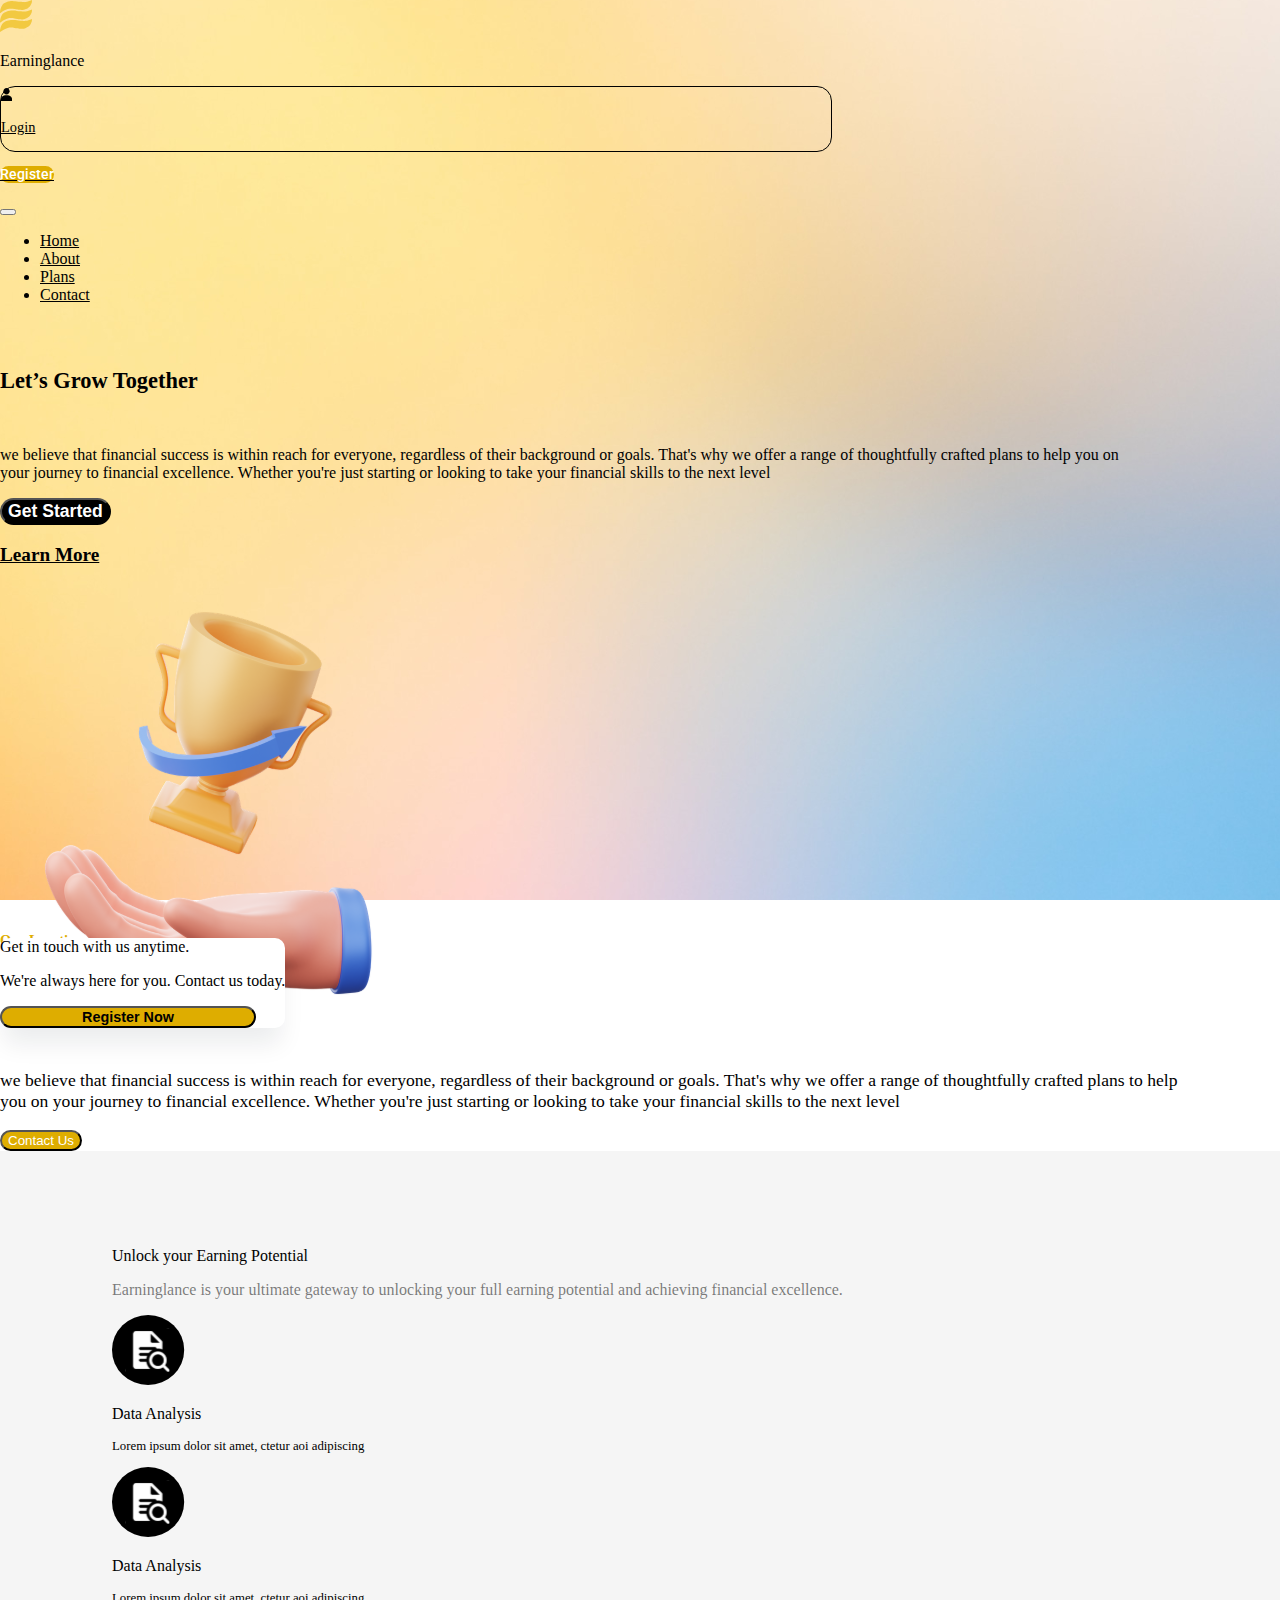
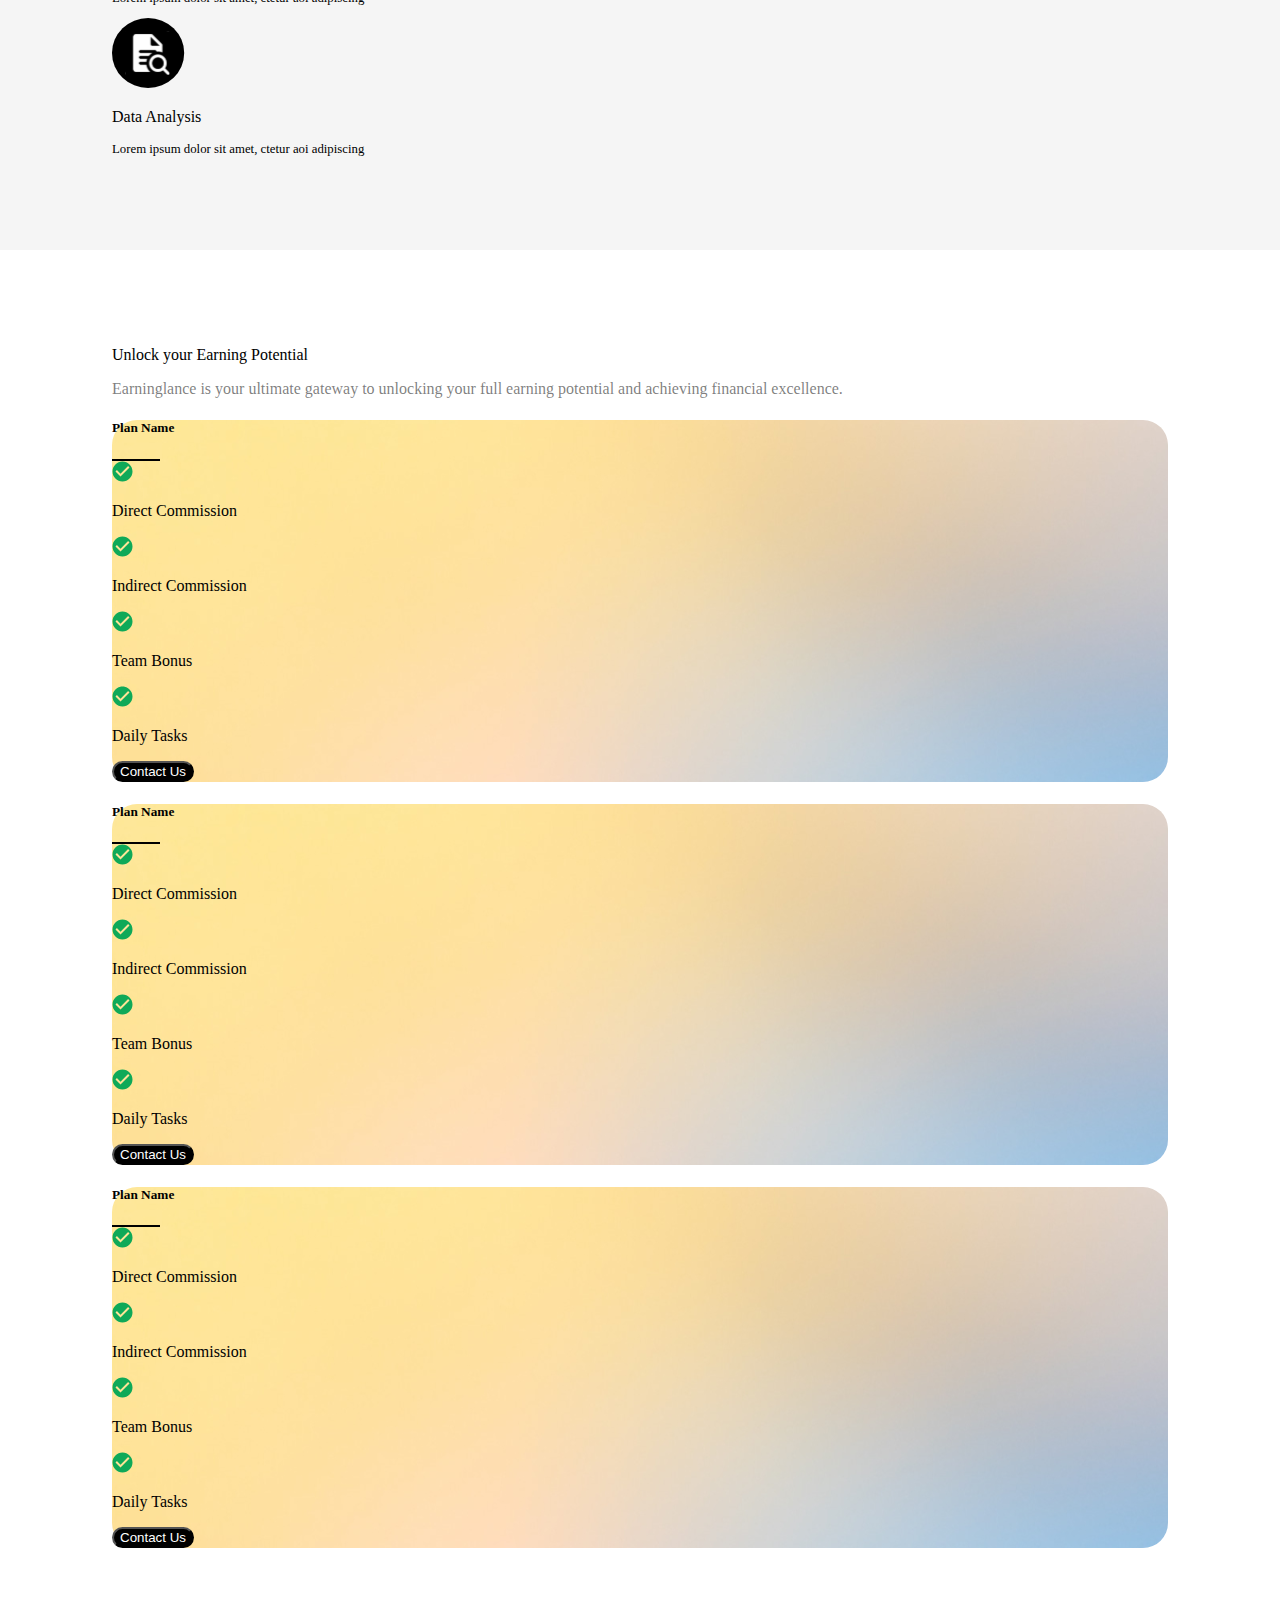
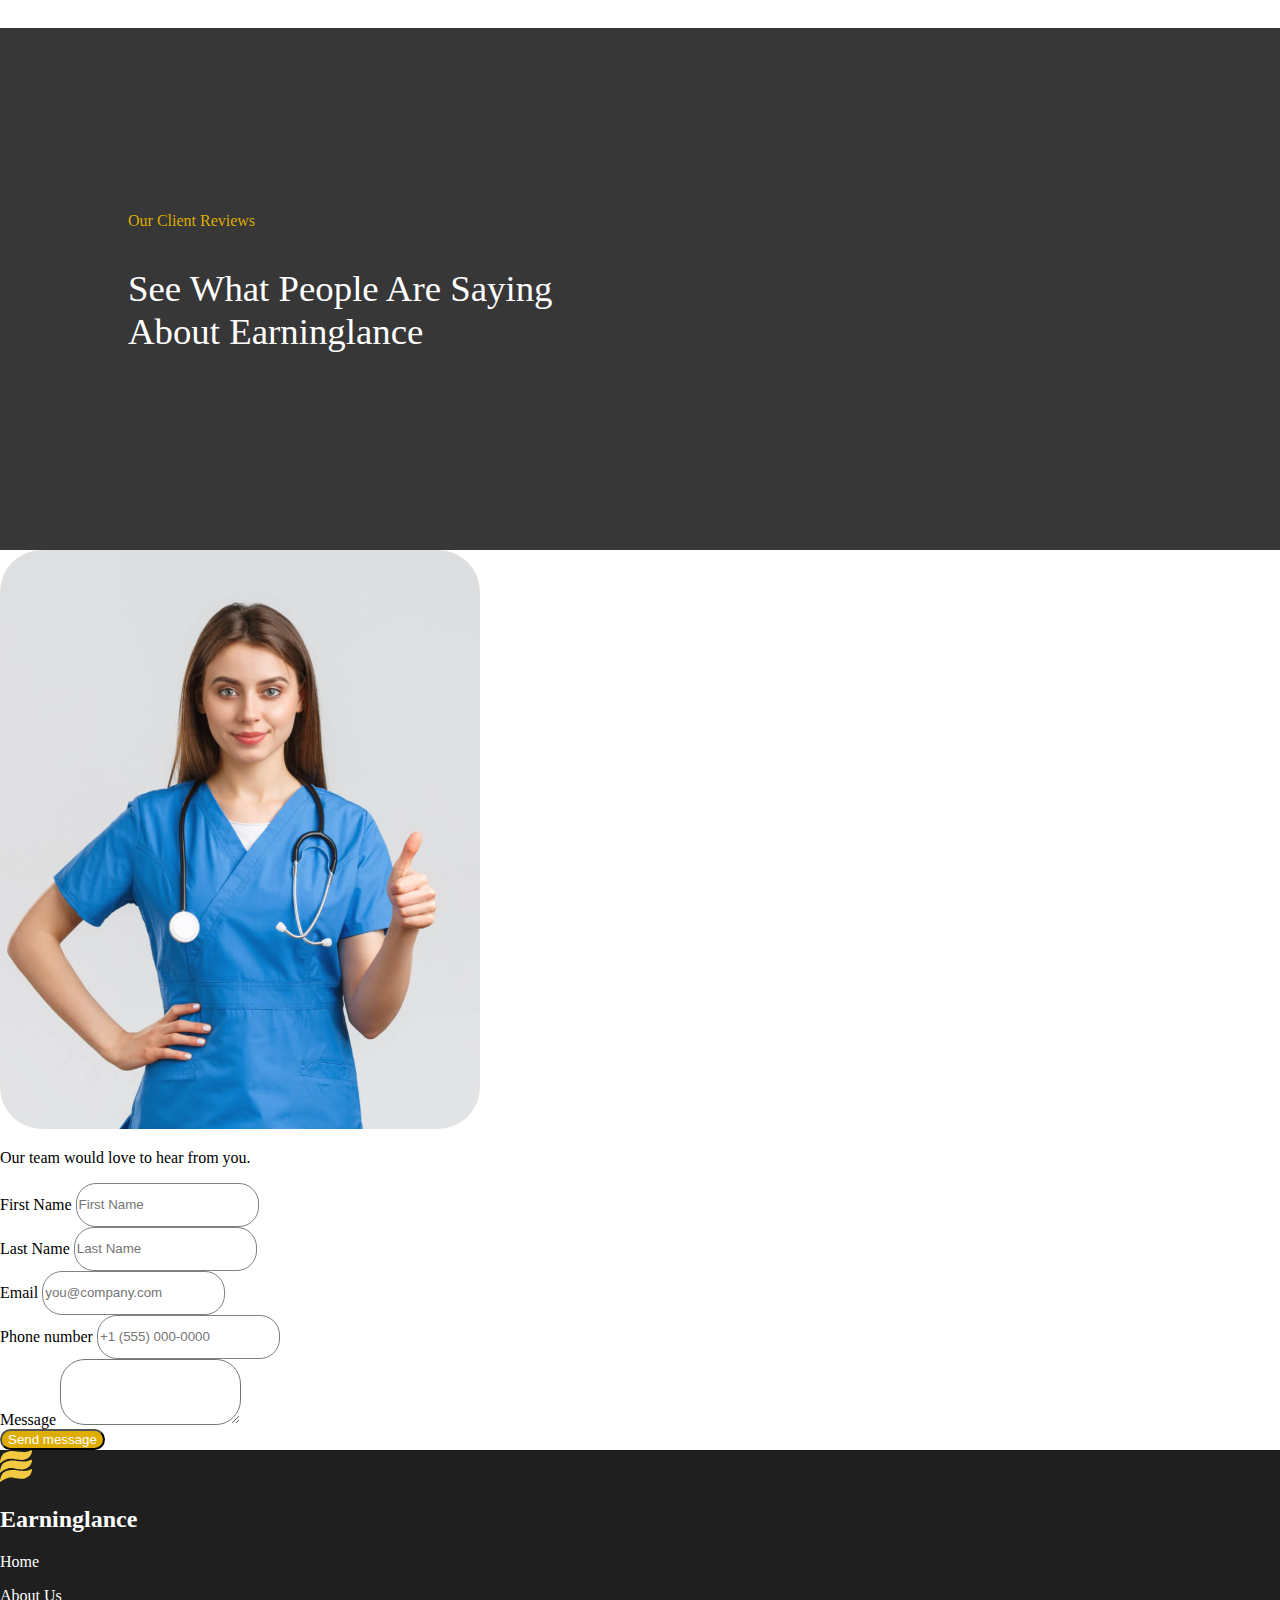
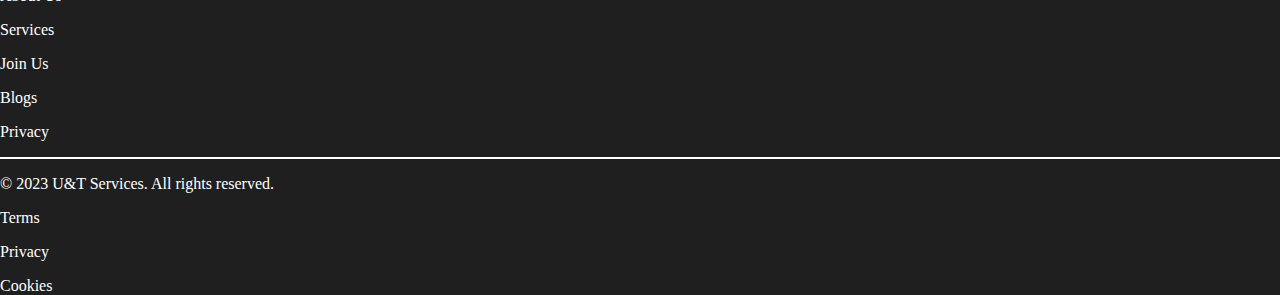
==== commit bc05eb3b: "final commit" ====
--- a/index.html
+++ b/index.html
@@ -35,7 +35,7 @@
 
             <!-- NAVBAR -->
             <div
-                class="d-flex align-items-lg-center align-items-start justify-content-between px-lg-5 px-3 pt-sm-3 pt-1">
+                class=" d-flex align-items-lg-center align-items-start justify-content-between px-lg-5 px-3 pt-sm-3 pt-1">
                 <div class="d-flex align-items-center mt-lg-0 mt-2 pt-sm-0 pt-1">
                     <img src="./assets/logo.svg" class="logo" alt="">
                     <p class="ml-1 d-sm-block h3 d-none font-weight-bold">Earninglance</p>
@@ -58,24 +58,27 @@
                         </a>
                     </div>
                     <nav class="navbar navbar-expand-lg p-0 mt-lg-0 mt-2 pt-lg-0 pt-2">
-                        <button class="navbar-toggler p-0" type="button" data-toggle="collapse"
+                        
+                        <button class="navbar-toggler custom-toggle p-0" type="button" data-toggle="collapse"
                             data-target="#navbarText" aria-controls="navbarText" aria-expanded="false"
                             aria-label="Toggle navigation">
                             <i class="fa-solid fa-bars"></i>
                         </button>
-                        <div class="collapse navbar-collapse" id="navbarText">
+                        
+
+                        <div class="collapse navbar-collapse custom-nav" id="navbarText">
                             <ul class="navbar-nav mr-0">
                                 <li class="nav-item  mx-2">
-                                    <a class="nav-link" href="#">Home </a>
+                                    <a class="nav-link" href="#home">Home </a>
                                 </li>
                                 <li class="nav-item  mx-2">
-                                    <a class="nav-link" href="#">About </a>
+                                    <a class="nav-link" href="#about">About </a>
                                 </li>
                                 <li class="nav-item  mx-2">
-                                    <a class="nav-link" href="#">Plans </a>
+                                    <a class="nav-link" href="#plans">Plans </a>
                                 </li>
                                 <li class="nav-item  mx-2">
-                                    <a class="nav-link" href="#">Contact </a>
+                                    <a class="nav-link" href="#contact">Contact </a>
                                 </li>
                             </ul>
                         </div>
@@ -85,7 +88,7 @@
 
 
             <!-- HERO -->
-            <div class="hero px-lg-4 px-3">
+            <div id="home" class="hero px-lg-4 px-3">
                 <div class="row d-flex mx-0 align-items-center justify-content-between w-100">
                     <div class="col-sm px-0">
                         <div class="hero-text">
@@ -190,7 +193,7 @@
         </div>
 
         <!-- PLANS -->
-        <div class="data-sec" style="background-color: #fff;">
+        <div id="plans" class="data-sec" style="background-color: #fff;">
 
             <div class="d-flex flex-column justify-content-center align-items-center">
                 <p class="h5 mb-sm-2 mb-3" style="color: black;">Unlock your Earning Potential</p>
@@ -200,7 +203,7 @@
                     financial excellence. </p>
             </div>
 
-            <div class="row mt-sm-5 mt-3 pt-sm-5 pt-3">
+            <div class="row mt-sm-5 mt-3 pt-sm-5 pt-3 mb-5">
                 <div class="col-sm d-flex align-items-center px-lg-4 px-sm-2 px-4 mt-sm-0 mt-4">
                     <div class="card border-0 card-img py-3 " style="border-radius: 25px;">
                         <div class="card-body d-flex justify-content-center">
@@ -311,24 +314,27 @@
                 </div>
             </div>
 
-            <div class="d-flex w-100 justify-content-sm-between justify-content-center px-sm-5 px-3 pt-5 pb-4 mt-5 flex-sm-nowrap flex-wrap"
-                style="box-shadow: 0px 8px 8px -4px #10182808;box-shadow: 0px 20px 24px -4px #10182814;">
-                <div class=" ">
-                    <p class="h5">Get in touch with us anytime.</p>
-                    <p>We're always here for you. Contact us today.</p>
-                </div>
-                <div class="">
-                    <a href="" class="">
-                        <button class="border-0 btn btn-danger py-3 register-btn"
-                            style="border-radius: 25px;background-color: #DEAD00;">Register Now</button>
-                    </a>
-                </div>
-
+            <div class="w-100 h-100 position-relative">
+                <div class="get-touch w-100">
+                    <div class="d-flex w-100 justify-content-sm-between justify-content-center px-sm-5 px-3 pt-5 pb-4 mt-5 flex-sm-nowrap flex-wrap"
+                        style="box-shadow: 0px 8px 8px -4px #10182808;box-shadow: 0px 20px 24px -4px #10182814;background-color: #fff;border-radius: 10px;">
+                        <div class=" ">
+                            <p class="h5">Get in touch with us anytime.</p>
+                            <p>We're always here for you. Contact us today.</p>
+                        </div>
+                        <div class="">
+                            <a href="" class="">
+                                <button class="border-0 btn btn-danger py-3 register-btn"
+                                    style="border-radius: 25px;background-color: #DEAD00;">Register Now</button>
+                            </a>
+                        </div>
+                    </div>
+                </div>
             </div>
         </div>
 
         <!-- CUSTOMER REVIEWS -->
-        <div class="reviews" style="background-color: #373737;">
+        <div id="about" class="reviews" style="background-color: #373737;z-index: 2;">
             <div class="review-txt">
                 <p style="color: #DEAD00;">Our Client Reviews</p>
                 <p class="reviw-head mb-0" style="color: white;">See What People Are Saying<br> About Earninglance</p>
@@ -466,7 +472,7 @@
 
         <!-- CONTACT US -->
         <div>
-            <div class="container py-5">
+            <div id="contact" class="container py-5">
                 <div class="row d-flex align-items-center">
                     <div class="col-sm d-flex justify-content-center">
                         <img src="./assets/doc.svg" class="doc-img" alt="">
@@ -516,24 +522,24 @@
         </div>
 
         <!-- FOOTER -->
-        <div class="px-5 pt-5 pb-3" style="background-color: #1F1F1F;">
-            <div class="px-4 d-flex justify-content-center flex-column align-items-center">
+        <div class="px-sm-5 pt-5 pb-3" style="background-color: #1F1F1F;">
+            <div class="px-sm-4 px-3 d-flex justify-content-center flex-column align-items-center">
                 <div class="d-flex align-items-center mb-4">
                     <img src="./assets/logo.svg" style="width: 2rem;" alt="">
                     <h2 class="" style="color: #fff;">Earninglance</h2>
                 </div>
-                <div class="d-flex align-items-center mb-3">
-                    <p class="mx-3 font-weight-light" style="color: white;">Home</p>
-                    <p class="mx-3 font-weight-light" style="color: white;">About Us</p>
-                    <p class="mx-3 font-weight-light" style="color: white;">Services</p>
-                    <p class="mx-3 font-weight-light" style="color: white;">Join Us</p>
-                    <p class="mx-3 font-weight-light" style="color: white;">Blogs</p>
-                    <p class="mx-3 font-weight-light" style="color: white;">Privacy</p>
-                </div>
-                <div class="mb-3" style="width: 100%; height: 2px; background-color: #fff;" ></div>
-                <div class="d-flex justify-content-between w-100">
+                <div class="d-flex align-items-center mb-3 flex-wrap">
+                    <p class="mx-sm-3 mx-1 font-weight-light" style="color: white;">Home</p>
+                    <p class="mx-sm-3 mx-1 font-weight-light" style="color: white;">About Us</p>
+                    <p class="mx-sm-3 mx-1 font-weight-light" style="color: white;">Services</p>
+                    <p class="mx-sm-3 mx-1 font-weight-light" style="color: white;">Join Us</p>
+                    <p class="mx-sm-3 mx-1 font-weight-light" style="color: white;">Blogs</p>
+                    <p class="mx-sm-3 mx-1 font-weight-light" style="color: white;">Privacy</p>
+                </div>
+                <div class="mb-3" style="width: 100%; height: 2px; background-color: #fff;"></div>
+                <div class="d-flex justify-content-between w-100 flex-wrap">
                     <p class="font-weight-light" style="color: white;">© 2023 U&T Services. All rights reserved.</p>
-                    <div class="d-flex">
+                    <div class="d-flex ">
                         <p class="mx-2" style="color: white;">Terms</p>
                         <p class="mx-2" style="color: white;">Privacy</p>
                         <p class="mx-2" style="color: white;">Cookies</p>
@@ -541,6 +547,7 @@
                 </div>
             </div>
         </div>
+
     </div>
 
 
@@ -564,6 +571,24 @@
             }
         })
     </script>
+    <script>
+        // JavaScript to toggle the element's position
+        const toggleButton = document.getElementById('toggleButton');
+        const hiddenElement = document.getElementById('hiddenElement');
+
+        let isHidden = true;
+
+        toggleButton.addEventListener('click', () => {
+            if (isHidden) {
+                // Show the hidden element
+                hiddenElement.style.right = '0';
+            } else {
+                // Hide the element again
+                hiddenElement.style.right = '-8rem';
+            }
+            isHidden = !isHidden; // Toggle the state
+        });
+    </script>
 </body>
 
 </html>--- a/index.css
+++ b/index.css
@@ -3,6 +3,7 @@
     margin: 0;
     box-sizing: border-box;
 }
+
 .bg-parent {
     height: 100vh;
     width: 100%;
@@ -145,6 +146,19 @@
     width: 30rem;
 }
 
+.get-touch{
+    position: absolute;
+    bottom: -8rem;
+    left: 0;
+}
+
+html {
+    scroll-behavior: smooth;
+}
+.custom-nav{
+    position: relative;
+}
+
 /* Medium Screen */
 
 @media screen and (max-width: 992px) {
@@ -223,5 +237,15 @@
     .doc-img{
         width: 22rem;
     }
+    .custom-nav{
+        position:absolute;
+        top: 3rem;
+        right: 0;
+        background-color: #000;
+        z-index: 10;
+    }
+    .nav-link{
+        color: white;
+    }
     
 }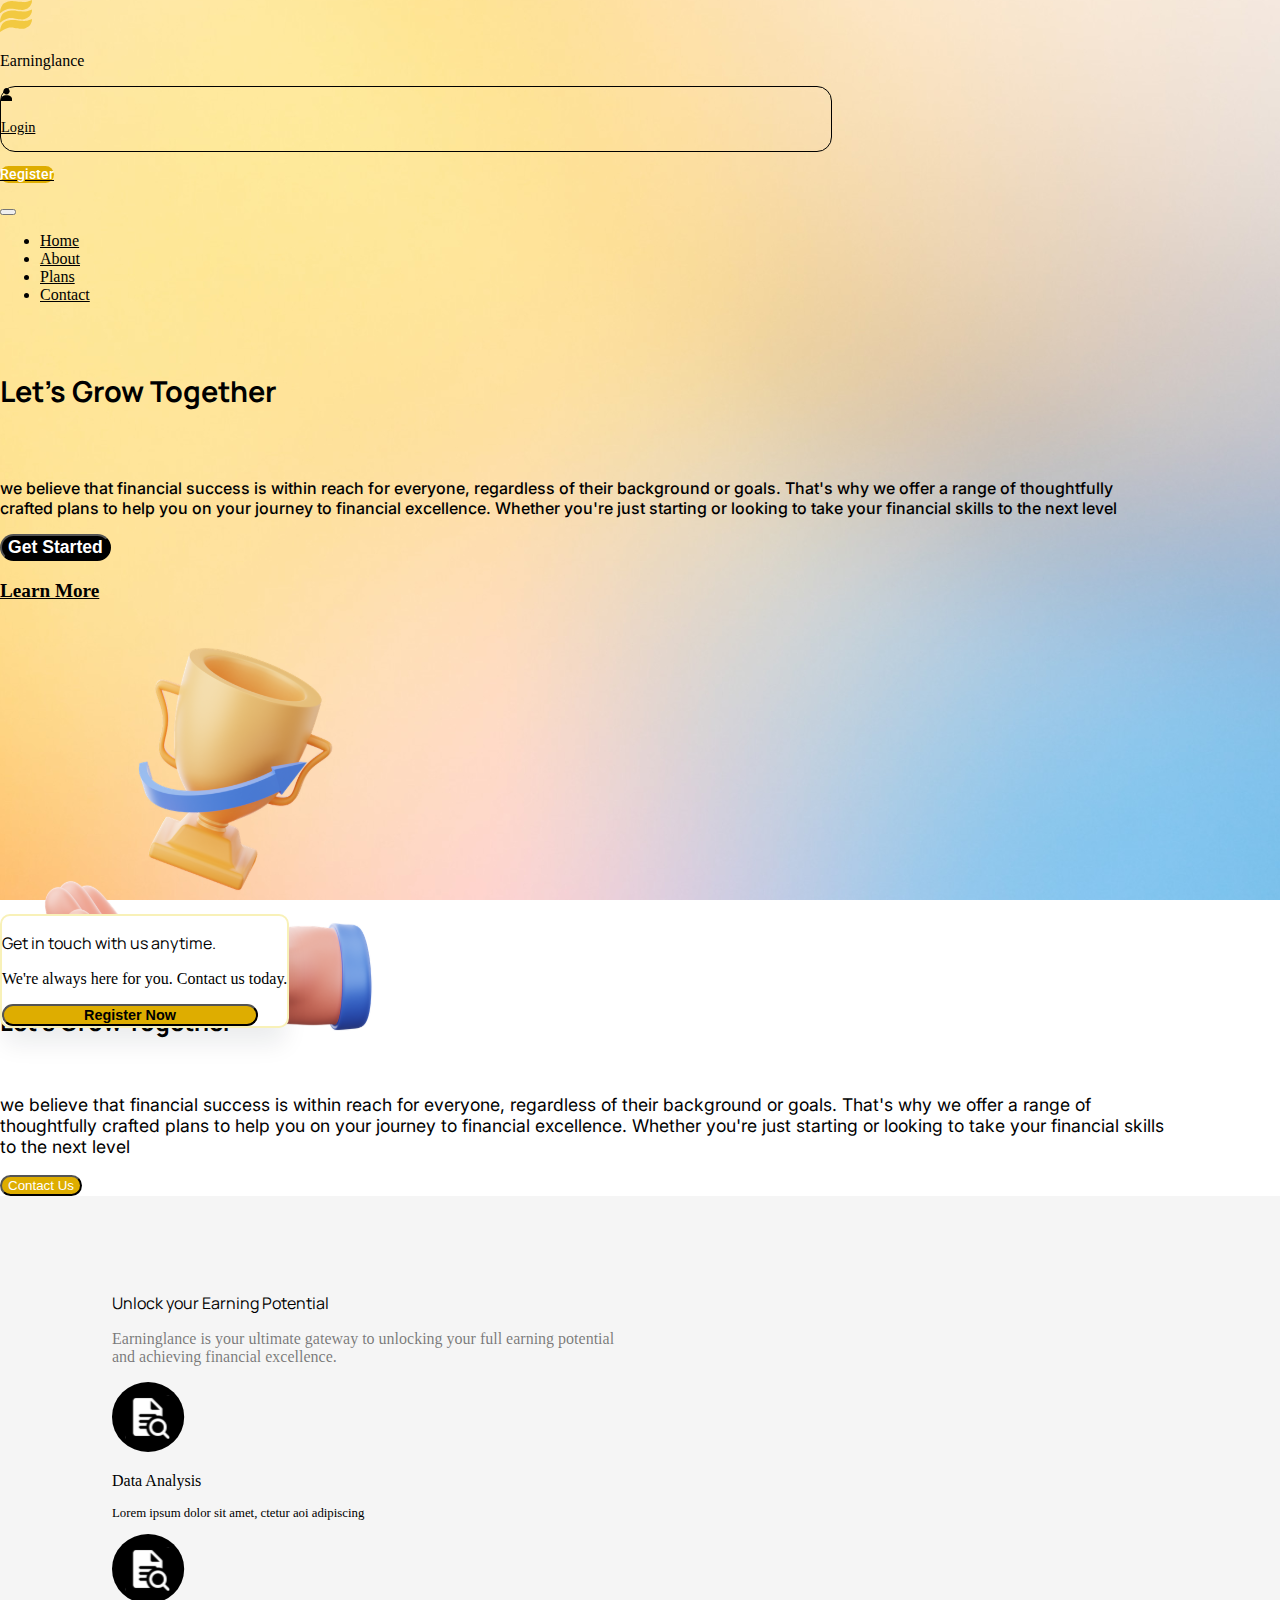
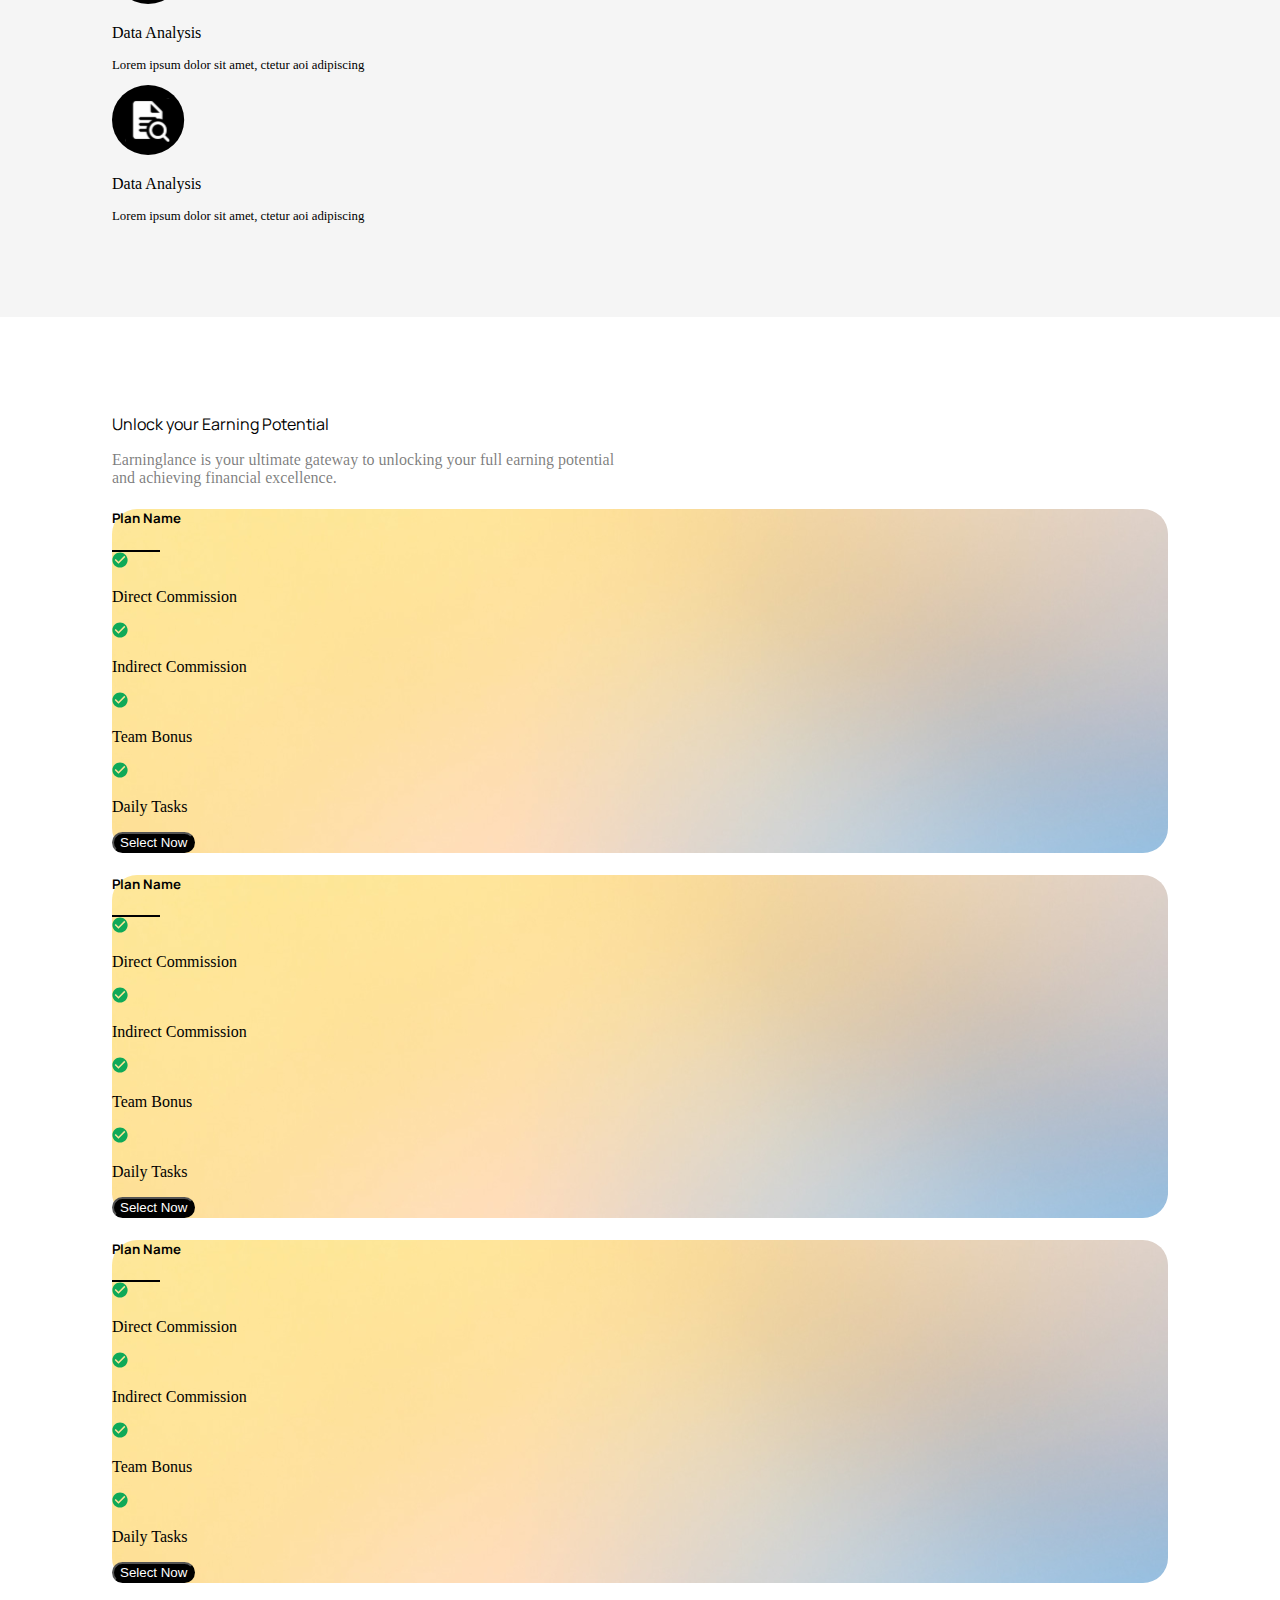
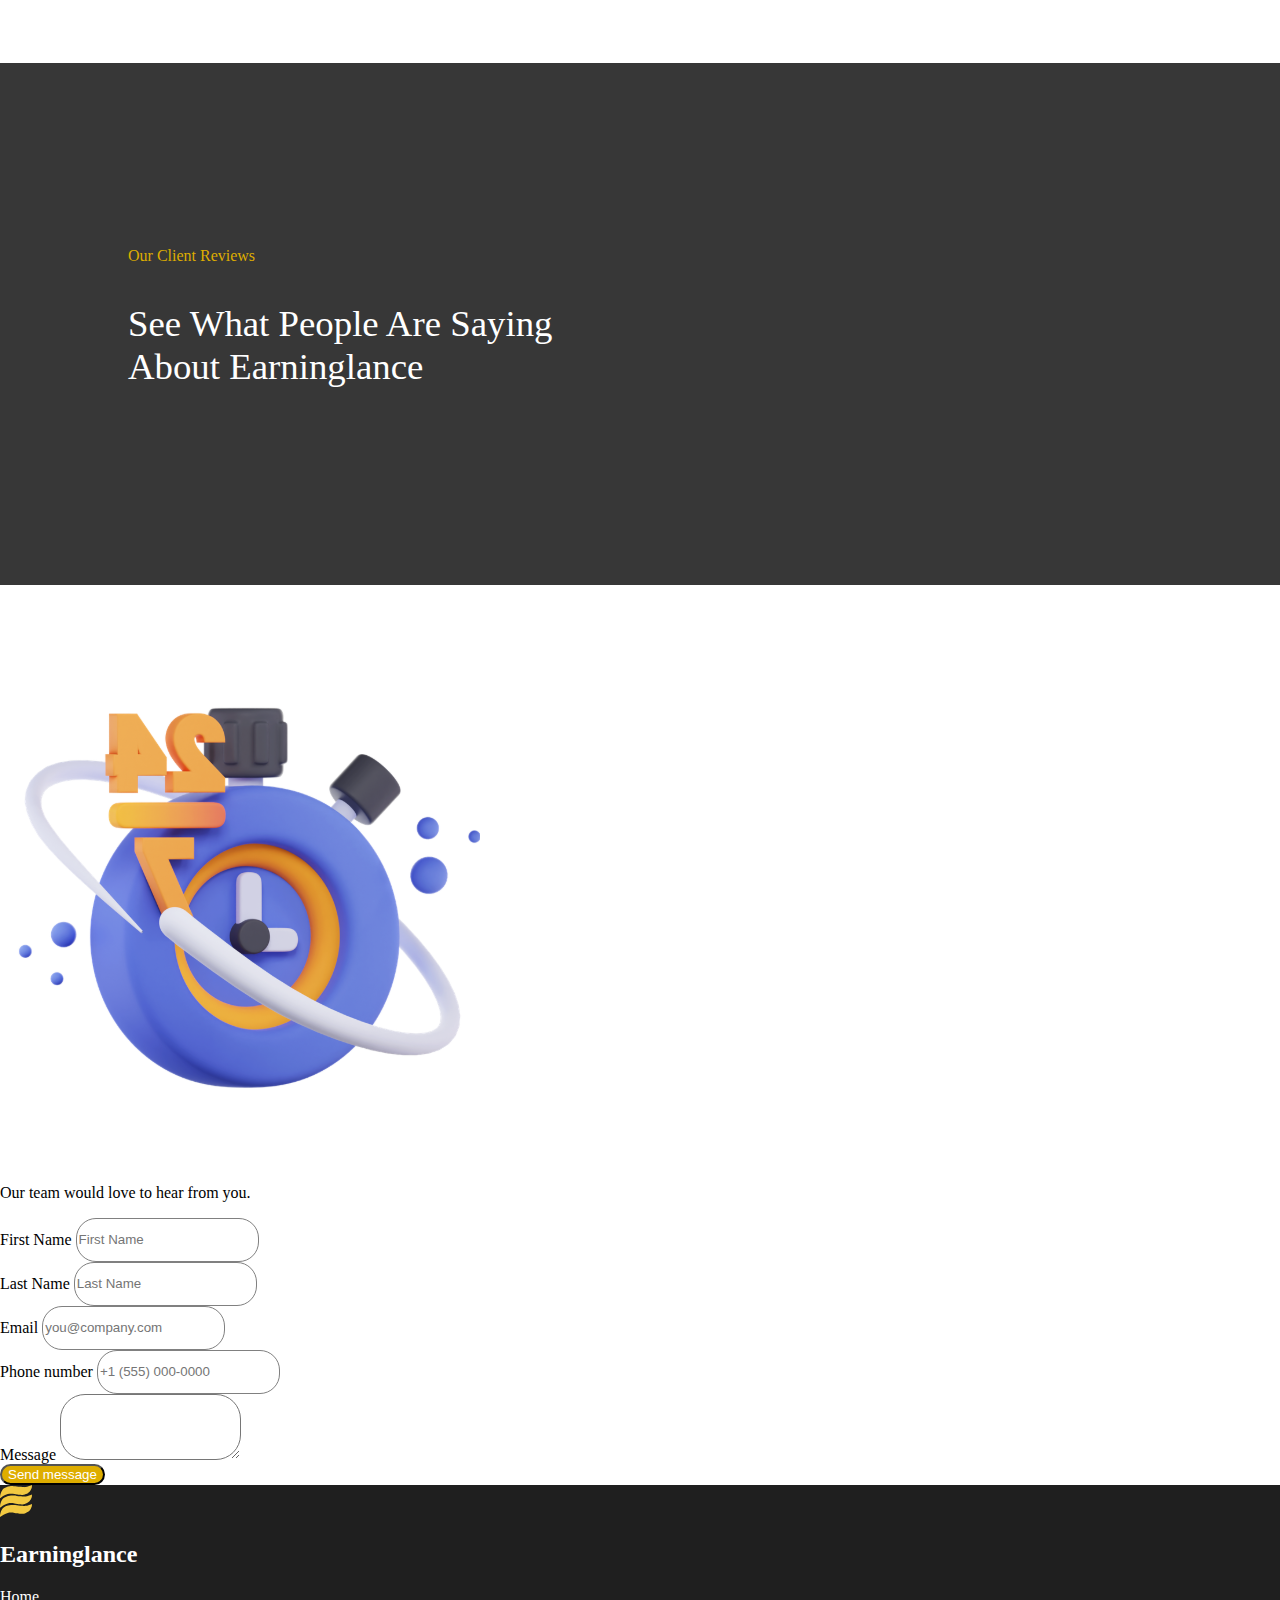
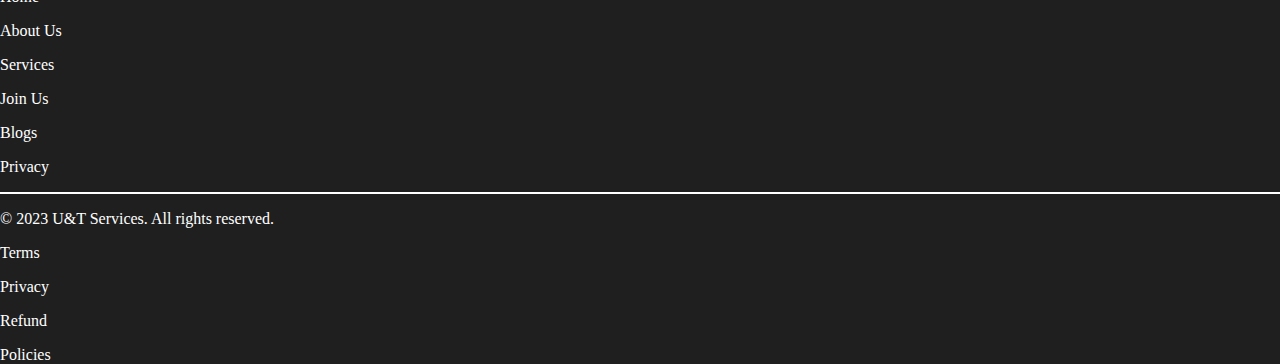
==== commit 595a2f50: "some more changes" ====
--- a/index.html
+++ b/index.html
@@ -22,8 +22,10 @@
     <link rel="stylesheet"
         href="https://cdnjs.cloudflare.com/ajax/libs/OwlCarousel2/2.3.4/assets/owl.theme.default.min.css">
     <script src="https://cdnjs.cloudflare.com/ajax/libs/OwlCarousel2/2.3.4/owl.carousel.min.js"></script>
+    <link rel="preconnect" href="https://fonts.googleapis.com">
+    <link rel="preconnect" href="https://fonts.gstatic.com" crossorigin>
     <link
-        href="https://fonts.googleapis.com/css2?family=Nunito:ital,wght@0,200;0,300;0,400;0,500;0,600;0,700;0,800;0,900;0,1000;1,200;1,300;1,400;1,500;1,600;1,700;1,800;1,900;1,1000&family=Roboto&display=swap"
+        href="https://fonts.googleapis.com/css2?family=Inter:wght@500&family=Manrope:wght@800&family=Nunito:ital,wght@0,200;0,300;0,400;0,500;0,600;0,700;0,800;0,900;0,1000;1,200;1,300;1,400;1,500;1,600;1,700;1,800;1,900;1,1000&family=Roboto&display=swap"
         rel="stylesheet">
     <link rel="stylesheet" href="./index.css" />
     <title>earninglance</title>
@@ -43,14 +45,14 @@
                 <div
                     class="d-flex flex-lg-row-reverse justify-content-between align-items-lg-center align-items-start nav-width">
                     <div class="d-flex align-items-center mt-lg-0 mt-3 mr-sm-0 mr-2">
-                        <a href="Login.html" class="link-style mx-lg-3 mx-sm-2 mx-1">
+                        <a href="Login.html" class="link-style mx-lg-3 mx-sm-2 mx-1 btn-anim">
                             <div class="d-flex align-items-center justify-content-center px-3 py-1"
                                 style="border: 1px solid black;border-radius: 15px;">
                                 <img src="./assets/person.svg" class="mx-1" style="height: 0.8rem;" alt="">
                                 <p class="my-auto register mx-1 mb-0">Login</p>
                             </div>
                         </a>
-                        <a href="SignUp.html" class="link-style mx-lg-3 mx-sm-2 mx-1">
+                        <a href="SignUp.html" class="link-style mx-lg-3 mx-sm-2 mx-1 btn-anim">
                             <div class="px-3 py-1"
                                 style="background-color: #DEAD00; width: fit-content;color: white; border-radius: 15px;">
                                 <p class="mb-0 register" style="font-family: 'Roboto';">Register</p>
@@ -58,13 +60,13 @@
                         </a>
                     </div>
                     <nav class="navbar navbar-expand-lg p-0 mt-lg-0 mt-2 pt-lg-0 pt-2">
-                        
+
                         <button class="navbar-toggler custom-toggle p-0" type="button" data-toggle="collapse"
                             data-target="#navbarText" aria-controls="navbarText" aria-expanded="false"
                             aria-label="Toggle navigation">
                             <i class="fa-solid fa-bars"></i>
                         </button>
-                        
+
 
                         <div class="collapse navbar-collapse custom-nav" id="navbarText">
                             <ul class="navbar-nav mr-0">
@@ -92,8 +94,9 @@
                 <div class="row d-flex mx-0 align-items-center justify-content-between w-100">
                     <div class="col-sm px-0">
                         <div class="hero-text">
-                            <h6 class="hero-heading">Let’s Grow Together</h6>
-                            <p class="mt-4" style="font-weight: 500;">we believe that financial success is within reach
+                            <h6 class="hero-heading" style="font-family: 'Manrope';">Let’s Grow Together</h6>
+                            <p class="mt-4" style="font-weight: 500;font-family: 'Inter';">we believe that financial
+                                success is within reach
                                 for everyone, regardless of their
                                 background or goals. That's why we offer a range of thoughtfully crafted plans to help
                                 you on your journey to financial
@@ -101,7 +104,7 @@
                                 to take your financial skills to the next level</p>
 
                             <div class="d-flex justify-content-between mt-5 pr-4">
-                                <a href="#">
+                                <a href="#" class="btn-anim">
                                     <button class="border-0 px-4 py-2 btn"
                                         style="background-color: black;color: white;border-radius: 20px;">Get
                                         Started</button>
@@ -135,8 +138,8 @@
                     <div class="loc-content">
                         <p class="loc" style="color: #DEAD00;">Our Location</p>
 
-                        <h6 class="loc-head">Let’s Grow Together</h6>
-                        <p class="loc-text">we believe that financial success is within reach for everyone, regardless
+                        <h6 class="loc-head" style="font-family: 'Manrope';">Let’s Grow Together</h6>
+                        <p class="loc-text mt-lg-3" style="font-family: 'Inter';">we believe that financial success is within reach for everyone, regardless
                             of
                             their background or goals. That's why we offer a range of thoughtfully crafted plans to help
                             you
@@ -144,8 +147,8 @@
                             excellence. Whether you're just starting or looking
                             to take your financial skills to the next level</p>
                         <a href="#">
-                            <button class="border-0 px-3 py-1"
-                                style="background-color: #DEAD00; color: white;border-radius: 15px;">Contact Us</button>
+                            <button class="border-0 px-4 btn-anim py-2"
+                                style="background-color: #DEAD00; color: white;border-radius: 18px;">Contact Us</button>
                         </a>
                     </div>
                 </div>
@@ -157,8 +160,8 @@
         <div class="data-sec" style="background-color: #F5F5F5;">
 
             <div class="d-flex flex-column justify-content-center align-items-center">
-                <p class="h5 mb-sm-2 mb-3" style="color: black;">Unlock your Earning Potential</p>
-                <p class="w-sm-50 text-center px-4 h6 mb-sm-2 mb-0" style="color: #00000085;">Earninglance is your
+                <p class="h5 mb-sm-2 mb-3" style="color: black;font-family: 'Manrope';">Unlock your Earning Potential</p>
+                <p class="text-center unlock-text px-4 h6 mb-sm-2 mb-0" style="color: #00000085;">Earninglance is your
                     ultimate gateway to
                     unlocking your full earning potential and achieving
                     financial excellence. </p>
@@ -196,45 +199,44 @@
         <div id="plans" class="data-sec" style="background-color: #fff;">
 
             <div class="d-flex flex-column justify-content-center align-items-center">
-                <p class="h5 mb-sm-2 mb-3" style="color: black;">Unlock your Earning Potential</p>
-                <p class="w-sm-50 text-center px-4 h6 mb-sm-2 mb-0" style="color: #00000085;">Earninglance is your
+                <p class="h5 mb-sm-2 mb-3" style="color: black;font-family: 'Manrope';">Unlock your Earning Potential</p>
+                <p class="w-sm-50 text-center unlock-text px-4 h6 mb-sm-2 mb-0" style="color: #00000085;">Earninglance is your
                     ultimate gateway to
                     unlocking your full earning potential and achieving
                     financial excellence. </p>
             </div>
 
-            <div class="row mt-sm-5 mt-3 pt-sm-5 pt-3 mb-5">
+            <div class="row mt-sm-5 mt-3 pt-sm-5 pt-3 pb-sm-5 mb-5">
                 <div class="col-sm d-flex align-items-center px-lg-4 px-sm-2 px-4 mt-sm-0 mt-4">
                     <div class="card border-0 card-img py-3 " style="border-radius: 25px;">
                         <div class="card-body d-flex justify-content-center">
                             <div class="d-flex flex-column justify-content-center">
-                                <h5 class="card-title text-center">Plan Name</h5>
+                                <h5 class="card-title text-center" style="font-family: 'Manrope';">Plan Name</h5>
                                 <div class="align-self-center"
                                     style="width: 3rem; height: 2px; background-color: #000;">
                                 </div>
                                 <div class="align-self-center my-4" style="width: fit-content;">
                                     <div class="d-flex align-items-center">
-                                        <img src="./assets/tick.svg" class="img-fluid" alt="">
+                                        <img src="./assets/tick.svg" class="img-fluid" style="width: 1rem;" alt="">
                                         <p class="mb-0 ml-1">Direct Commission</p>
                                     </div>
                                     <div class="d-flex align-items-center">
-                                        <img src="./assets/tick.svg" class="img-fluid" alt="">
+                                        <img src="./assets/tick.svg" class="img-fluid" style="width: 1rem;" alt="">
                                         <p class="mb-0 ml-1">Indirect Commission</p>
                                     </div>
                                     <div class="d-flex align-items-center">
-                                        <img src="./assets/tick.svg" class="img-fluid" alt="">
+                                        <img src="./assets/tick.svg" class="img-fluid" style="width: 1rem;" alt="">
                                         <p class="mb-0 ml-1">Team Bonus</p>
                                     </div>
                                     <div class="d-flex align-items-center">
-                                        <img src="./assets/tick.svg" class="img-fluid" alt="">
+                                        <img src="./assets/tick.svg" class="img-fluid" style="width: 1rem;" alt="">
                                         <p class="mb-0 ml-1">Daily Tasks</p>
                                     </div>
                                 </div>
 
-                                <a href="#" class="card-link w-100">
+                                <a href="#" class="card-link w-100 btn-anim">
                                     <button class="border-0 w-100 py-2"
-                                        style="background-color: black; border-radius: 20px; color: white;">Contact
-                                        Us</button>
+                                        style="background-color: black; border-radius: 20px; color: white;">Select Now</button>
                                 </a>
                             </div>
                         </div>
@@ -244,33 +246,32 @@
                     <div class="card border-0 card-img py-3 " style="border-radius: 25px;">
                         <div class="card-body d-flex justify-content-center">
                             <div class="d-flex flex-column justify-content-center">
-                                <h5 class="card-title text-center">Plan Name</h5>
+                                <h5 class="card-title text-center" style="font-family: 'Manrope';">Plan Name</h5>
                                 <div class="align-self-center"
                                     style="width: 3rem; height: 2px; background-color: #000;">
                                 </div>
                                 <div class="align-self-center my-4" style="width: fit-content;">
                                     <div class="d-flex align-items-center">
-                                        <img src="./assets/tick.svg" class="img-fluid" alt="">
+                                        <img src="./assets/tick.svg" class="img-fluid" style="width: 1rem;" alt="">
                                         <p class="mb-0 ml-1">Direct Commission</p>
                                     </div>
                                     <div class="d-flex align-items-center">
-                                        <img src="./assets/tick.svg" class="img-fluid" alt="">
+                                        <img src="./assets/tick.svg" class="img-fluid" style="width: 1rem;" alt="">
                                         <p class="mb-0 ml-1">Indirect Commission</p>
                                     </div>
                                     <div class="d-flex align-items-center">
-                                        <img src="./assets/tick.svg" class="img-fluid" alt="">
+                                        <img src="./assets/tick.svg" class="img-fluid" style="width: 1rem;" alt="">
                                         <p class="mb-0 ml-1">Team Bonus</p>
                                     </div>
                                     <div class="d-flex align-items-center">
-                                        <img src="./assets/tick.svg" class="img-fluid" alt="">
+                                        <img src="./assets/tick.svg" class="img-fluid" style="width: 1rem;" alt="">
                                         <p class="mb-0 ml-1">Daily Tasks</p>
                                     </div>
                                 </div>
 
-                                <a href="#" class="card-link w-100">
+                                <a href="#" class="card-link w-100 btn-anim">
                                     <button class="border-0 w-100 py-2"
-                                        style="background-color: black; border-radius: 20px; color: white;">Contact
-                                        Us</button>
+                                        style="background-color: black; border-radius: 20px; color: white;">Select Now</button>
                                 </a>
                             </div>
                         </div>
@@ -280,33 +281,32 @@
                     <div class="card border-0 card-img py-3 " style="border-radius: 25px;">
                         <div class="card-body d-flex justify-content-center">
                             <div class="d-flex flex-column justify-content-center">
-                                <h5 class="card-title text-center">Plan Name</h5>
+                                <h5 class="card-title text-center" style="font-family: 'Manrope';">Plan Name</h5>
                                 <div class="align-self-center"
                                     style="width: 3rem; height: 2px; background-color: #000;">
                                 </div>
                                 <div class="align-self-center my-4" style="width: fit-content;">
                                     <div class="d-flex align-items-center">
-                                        <img src="./assets/tick.svg" class="img-fluid" alt="">
+                                        <img src="./assets/tick.svg" class="img-fluid" style="width: 1rem;" alt="">
                                         <p class="mb-0 ml-1">Direct Commission</p>
                                     </div>
                                     <div class="d-flex align-items-center">
-                                        <img src="./assets/tick.svg" class="img-fluid" alt="">
+                                        <img src="./assets/tick.svg" class="img-fluid" style="width: 1rem;" alt="">
                                         <p class="mb-0 ml-1">Indirect Commission</p>
                                     </div>
                                     <div class="d-flex align-items-center">
-                                        <img src="./assets/tick.svg" class="img-fluid" alt="">
+                                        <img src="./assets/tick.svg" class="img-fluid" style="width: 1rem;" alt="">
                                         <p class="mb-0 ml-1">Team Bonus</p>
                                     </div>
                                     <div class="d-flex align-items-center">
-                                        <img src="./assets/tick.svg" class="img-fluid" alt="">
+                                        <img src="./assets/tick.svg" class="img-fluid" style="width: 1rem;" alt="">
                                         <p class="mb-0 ml-1">Daily Tasks</p>
                                     </div>
                                 </div>
 
-                                <a href="#" class="card-link w-100">
+                                <a href="#" class="card-link w-100 btn-anim">
                                     <button class="border-0 w-100 py-2"
-                                        style="background-color: black; border-radius: 20px; color: white;">Contact
-                                        Us</button>
+                                        style="background-color: black; border-radius: 20px; color: white;">Select Now</button>
                                 </a>
                             </div>
                         </div>
@@ -317,14 +317,14 @@
             <div class="w-100 h-100 position-relative">
                 <div class="get-touch w-100">
                     <div class="d-flex w-100 justify-content-sm-between justify-content-center px-sm-5 px-3 pt-5 pb-4 mt-5 flex-sm-nowrap flex-wrap"
-                        style="box-shadow: 0px 8px 8px -4px #10182808;box-shadow: 0px 20px 24px -4px #10182814;background-color: #fff;border-radius: 10px;">
+                        style="box-shadow: 0px 8px 8px -4px #10182808;box-shadow: 0px 20px 24px -4px #10182814;background-color: #fff;border-radius: 10px;border: 2px solid rgb(248, 241, 184);">
                         <div class=" ">
-                            <p class="h5">Get in touch with us anytime.</p>
+                            <p class="h3"style="color: black;font-family: 'Manrope';">Get in touch with us anytime.</p>
                             <p>We're always here for you. Contact us today.</p>
                         </div>
                         <div class="">
                             <a href="" class="">
-                                <button class="border-0 btn btn-danger py-3 register-btn"
+                                <button class="border-0 btn btn-danger py-3 btn-anim register-btn"
                                     style="border-radius: 25px;background-color: #DEAD00;">Register Now</button>
                             </a>
                         </div>
@@ -355,14 +355,12 @@
                                         <i class="fa-solid fa-star" style="color: #FEC84B;"></i>
                                         <i class="fa-solid fa-star" style="color: #FEC84B;"></i>
                                     </div>
-                                    <p class="mt-2" style="color: #848484;">"NuVision's team of experts provided
-                                        exceptional
-                                        software development services that exceeded our expectations."</p>
+                                    <p class="mt-2" style="color: #848484;">"Earninglance is the world best platform for all girls All girls must invest a little bit to bright 😎 their futures"</p>
                                     <div class="d-flex align-items-center mt-sm-0 mt-4">
-                                        <img src="./assets/avatar-1.svg" style="width: 3rem;" alt="">
+                                        <img src="./assets/client1.jpg" class="rounded-circle" style="width: 3rem;" alt="">
                                         <div class="ml-2">
-                                            <p class="mb-1 h6" style="color: white;">Craig Aminoff</p>
-                                            <p class="mb-0" style="font-size: 0.8rem;color: #848484;">Satisfied Client
+                                            <p class="mb-1 h6" style="color: white;">Aniza Bano</p>
+                                            <p class="mb-0" style="font-size: 0.8rem;color: #848484;">Satisfied Member
                                             </p>
                                         </div>
                                     </div>
@@ -379,14 +377,12 @@
                                         <i class="fa-solid fa-star" style="color: #FEC84B;"></i>
                                         <i class="fa-solid fa-star" style="color: #FEC84B;"></i>
                                     </div>
-                                    <p class="mt-2" style="color: #848484;">"NuVision's team of experts provided
-                                        exceptional
-                                        software development services that exceeded our expectations."</p>
+                                    <p class="mt-2" style="color: #848484;">"This is the only network that gives you respectful earning opportunity with complete guidance and support of seniors who will teach you to trust yourself and polish your skills to work God bless all the people associated with the system"</p>
                                     <div class="d-flex align-items-center mt-sm-0 mt-4">
-                                        <img src="./assets/avatar-1.svg" style="width: 3rem;" alt="">
+                                        <img src="./assets/client2.jpg" class="rounded-circle" style="width: 3rem;" alt="">
                                         <div class="ml-2">
-                                            <p class="mb-1 h6" style="color: white;">Craig Aminoff</p>
-                                            <p class="mb-0" style="font-size: 0.8rem;color: #848484;">Satisfied Client
+                                            <p class="mb-1 h6" style="color: white;">Saba Hanif</p>
+                                            <p class="mb-0" style="font-size: 0.8rem;color: #848484;">Satisfied Member
                                             </p>
                                         </div>
                                     </div>
@@ -403,14 +399,12 @@
                                         <i class="fa-solid fa-star" style="color: #FEC84B;"></i>
                                         <i class="fa-solid fa-star" style="color: #FEC84B;"></i>
                                     </div>
-                                    <p class="mt-2" style="color: #848484;">"Their technical expertise, and commitment
-                                        to delivering high-quality results made them an excellent partner for our
-                                        software development"</p>
+                                    <p class="mt-2" style="color: #848484;">"Alhamdulilallah I am also part of this website🤲 earninglance.com is the best platform for girls is my buhut khuch sekny ko Mila or earn b Kya koi fake nahi hy its real platform ❤ Thanks to all of you💫✨"</p>
                                     <div class="d-flex align-items-center mt-sm-0 mt-4">
-                                        <img src="./assets/Avatar-2.svg" style="width: 3rem;" alt="">
+                                        <img src="./assets/client3.jpg" class="rounded-circle" style="width: 3rem;" alt="">
                                         <div class="ml-2">
-                                            <p class="mb-1 h6" style="color: white;">Cheyenne Aminoff</p>
-                                            <p class="mb-0" style="font-size: 0.8rem;color: #848484;">Satisfied Client
+                                            <p class="mb-1 h6" style="color: white;">Mehvish Rehmani</p>
+                                            <p class="mb-0" style="font-size: 0.8rem;color: #848484;">Satisfied Member
                                             </p>
                                         </div>
                                     </div>
@@ -427,14 +421,12 @@
                                         <i class="fa-solid fa-star" style="color: #FEC84B;"></i>
                                         <i class="fa-solid fa-star" style="color: #FEC84B;"></i>
                                     </div>
-                                    <p class="mt-2" style="color: #848484;">"NuVision's team of experts provided
-                                        exceptional
-                                        software development services that exceeded our expectations."</p>
+                                    <p class="mt-2" style="color: #848484;">"Ma last 9 months sy working kr rhi in k satha and ALHAMDULILAH for being part of this platform this is really great platform where girls can easily earn and promote their selves with their efforts.😇🥰"</p>
                                     <div class="d-flex align-items-center mt-sm-0 mt-4">
-                                        <img src="./assets/Avatar-3.svg" style="width: 3rem;" alt="">
+                                        <img src="./assets/client4.jpg" class="rounded-circle" style="width: 3rem;" alt="">
                                         <div class="ml-2">
-                                            <p class="mb-1 h6" style="color: white;">Alfonso Dorwart</p>
-                                            <p class="mb-0" style="font-size: 0.8rem;color: #848484;">Satisfied Client
+                                            <p class="mb-1 h6" style="color: white;">Nimra Queen</p>
+                                            <p class="mb-0" style="font-size: 0.8rem;color: #848484;">Satisfied Member
                                             </p>
                                         </div>
                                     </div>
@@ -451,14 +443,12 @@
                                         <i class="fa-solid fa-star" style="color: #FEC84B;"></i>
                                         <i class="fa-solid fa-star" style="color: #FEC84B;"></i>
                                     </div>
-                                    <p class="mt-2" style="color: #848484;">"NuVision's team of experts provided
-                                        exceptional
-                                        software development services that exceeded our expectations."</p>
+                                    <p class="mt-2" style="color: #848484;">"This platform is for those girls who don't go out to their homes and they want to do something.I thank you team who created this platform😊😊"</p>
                                     <div class="d-flex align-items-center mt-sm-0 mt-4">
-                                        <img src="./assets/avatar-1.svg" style="width: 3rem;" alt="">
+                                        <img src="./assets/client5.jpg" class="rounded-circle" style="width: 3rem;" alt="">
                                         <div class="ml-2">
-                                            <p class="mb-1 h6" style="color: white;">Craig Aminoff</p>
-                                            <p class="mb-0" style="font-size: 0.8rem;color: #848484;">Satisfied Client
+                                            <p class="mb-1 h6" style="color: white;">Anmol Qasim</p>
+                                            <p class="mb-0" style="font-size: 0.8rem;color: #848484;">Satisfied Member
                                             </p>
                                         </div>
                                     </div>
@@ -475,7 +465,7 @@
             <div id="contact" class="container py-5">
                 <div class="row d-flex align-items-center">
                     <div class="col-sm d-flex justify-content-center">
-                        <img src="./assets/doc.svg" class="doc-img" alt="">
+                        <img src="./assets/formImg.svg" class="doc-img" alt="">
                     </div>
                     <div class="col-sm px-sm-5 px-3 mt-lg-0 mt-4">
                         <p class="h2 pr-3">Our team would love to hear from you.</p>
@@ -529,20 +519,21 @@
                     <h2 class="" style="color: #fff;">Earninglance</h2>
                 </div>
                 <div class="d-flex align-items-center mb-3 flex-wrap">
-                    <p class="mx-sm-3 mx-1 font-weight-light" style="color: white;">Home</p>
-                    <p class="mx-sm-3 mx-1 font-weight-light" style="color: white;">About Us</p>
-                    <p class="mx-sm-3 mx-1 font-weight-light" style="color: white;">Services</p>
-                    <p class="mx-sm-3 mx-1 font-weight-light" style="color: white;">Join Us</p>
-                    <p class="mx-sm-3 mx-1 font-weight-light" style="color: white;">Blogs</p>
-                    <p class="mx-sm-3 mx-1 font-weight-light" style="color: white;">Privacy</p>
+                    <p class="mx-sm-3 mx-1 font-weight-light footer-nav" style="cursor: pointer;">Home</p>
+                    <p class="mx-sm-3 mx-1 font-weight-light footer-nav" style="cursor: pointer;">About Us</p>
+                    <p class="mx-sm-3 mx-1 font-weight-light footer-nav" style="cursor: pointer;">Services</p>
+                    <p class="mx-sm-3 mx-1 font-weight-light footer-nav" style="cursor: pointer;">Join Us</p>
+                    <p class="mx-sm-3 mx-1 font-weight-light footer-nav" style="cursor: pointer;">Blogs</p>
+                    <p class="mx-sm-3 mx-1 font-weight-light footer-nav" style="cursor: pointer;">Privacy</p>
                 </div>
                 <div class="mb-3" style="width: 100%; height: 2px; background-color: #fff;"></div>
                 <div class="d-flex justify-content-between w-100 flex-wrap">
                     <p class="font-weight-light" style="color: white;">© 2023 U&T Services. All rights reserved.</p>
                     <div class="d-flex ">
-                        <p class="mx-2" style="color: white;">Terms</p>
-                        <p class="mx-2" style="color: white;">Privacy</p>
-                        <p class="mx-2" style="color: white;">Cookies</p>
+                        <p class="mx-2" style="color: white;cursor: pointer;">Terms</p>
+                        <p class="mx-2" style="color: white;cursor: pointer;">Privacy</p>
+                        <p class="mx-2" style="color: white;cursor: pointer;">Refund</p>
+                        <p class="mx-2" style="color: white;cursor: pointer;">Policies</p>
                     </div>
                 </div>
             </div>
--- a/index.css
+++ b/index.css
@@ -34,6 +34,10 @@
     width: 45%;
 }
 
+.input-h{
+    height: 3.3rem;
+}
+
 .link-style {
     color: black;
 }
@@ -60,8 +64,7 @@
     padding-right: 9rem;
 }
 .hero-heading{
-    font-size: 1.4rem;
-    font-weight:600;
+    font-size: 1.8rem;
 }
 .hero-img{
     height: 27rem;
@@ -79,8 +82,7 @@
     font-weight: 600;
 }
 .loc-head{
-    font-size: 1.3rem;
-    font-weight: 500;
+    font-size: 1.5rem;
 }
 .loc-text{
     font-size: 1.1rem;
@@ -90,6 +92,9 @@
 }
 .loc-content{
     padding-right: 6rem;
+}
+.unlock-text{
+    width: 50%;
 }
 .data-sec{
     padding: 5rem 7rem;
@@ -158,10 +163,32 @@
 .custom-nav{
     position: relative;
 }
+.btn-anim:hover{
+    transform: scale(0.93);
+}
+.footer-nav{
+    color: white;
+}
+.footer-nav:hover{
+    color: #DEAD00;
+}
+
+/* Large Screen */
+
+@media screen and (max-width: 1024px) {
+    .form-width {
+        width: 75%;
+    }
+}
 
 /* Medium Screen */
 
+
 @media screen and (max-width: 992px) {
+    .bg-parent {
+        height: 100vh;
+        width: 100%;
+    }
     .hero-text{
         padding-right: 0;
     }
@@ -170,6 +197,9 @@
     }
     .data-sec{
         padding: 5rem 1rem;
+    }
+    .input-h{
+        height: 2.7rem;
     }
     
 }
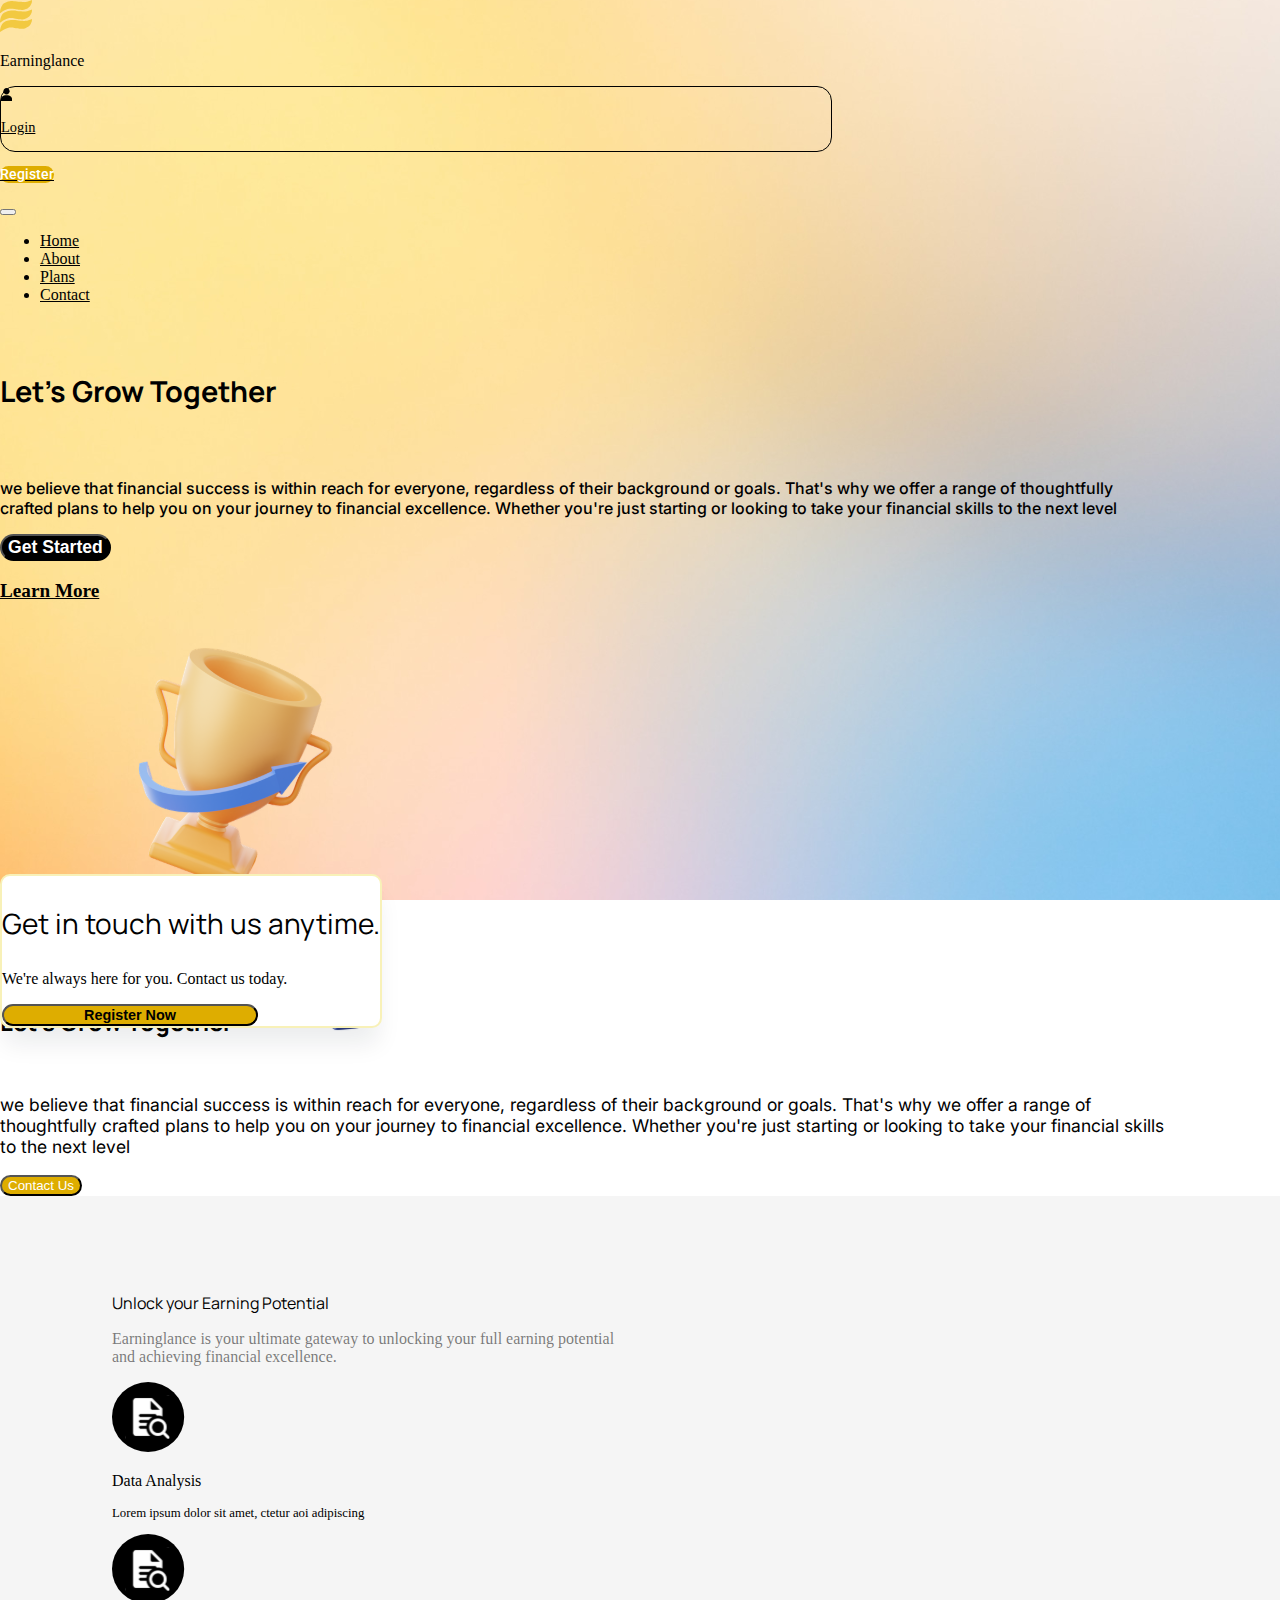
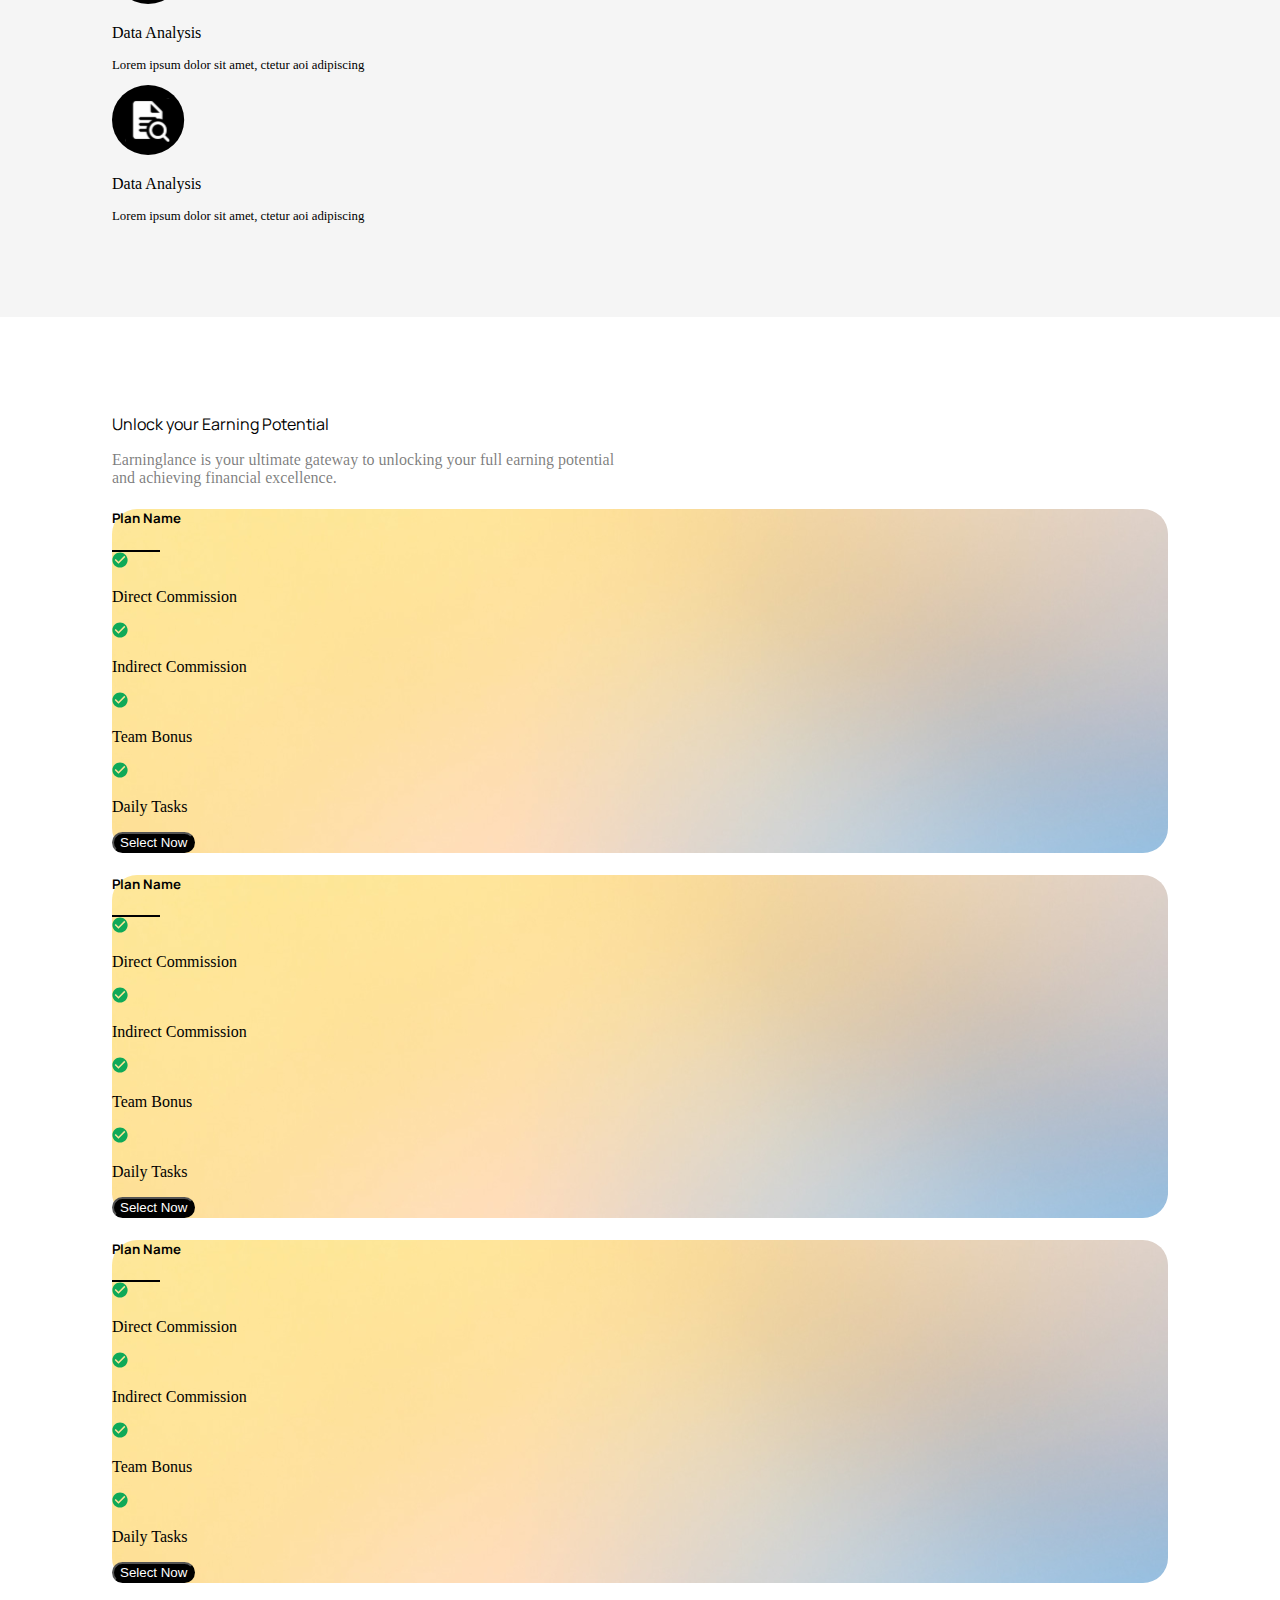
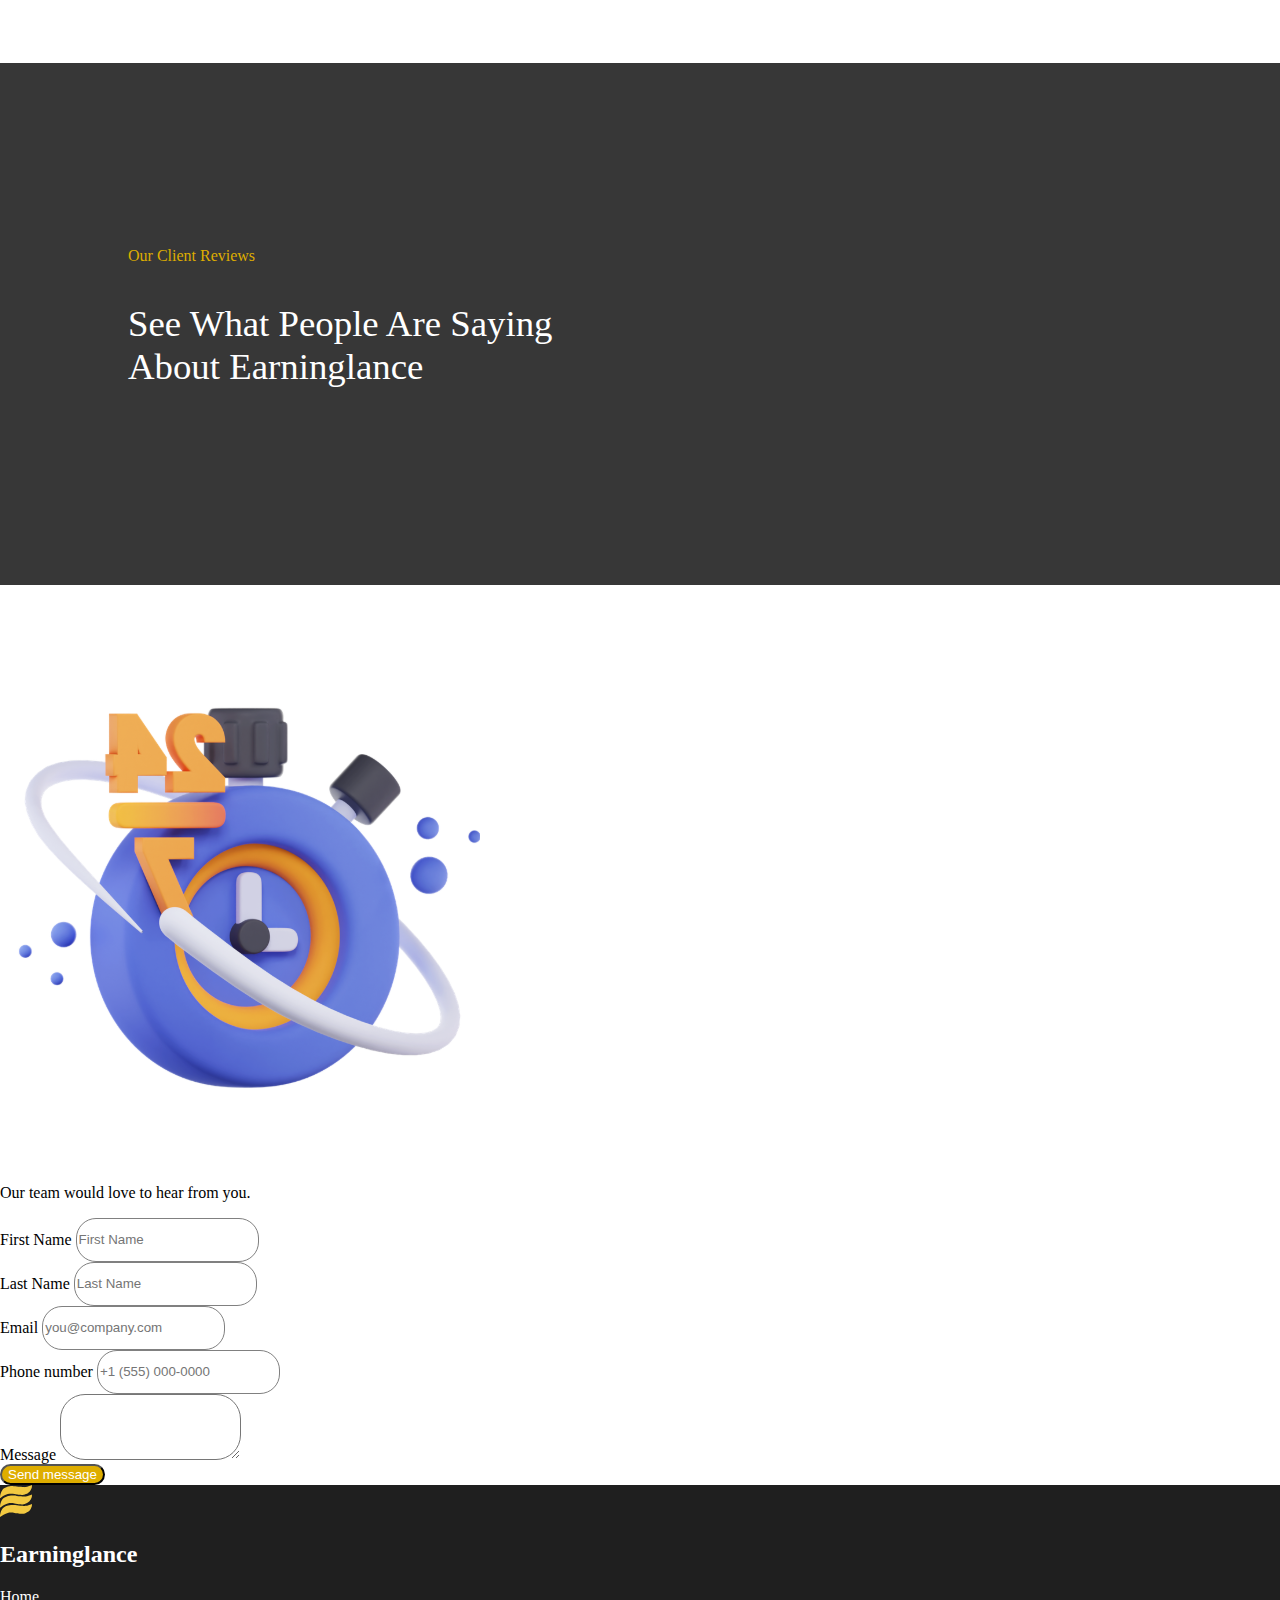
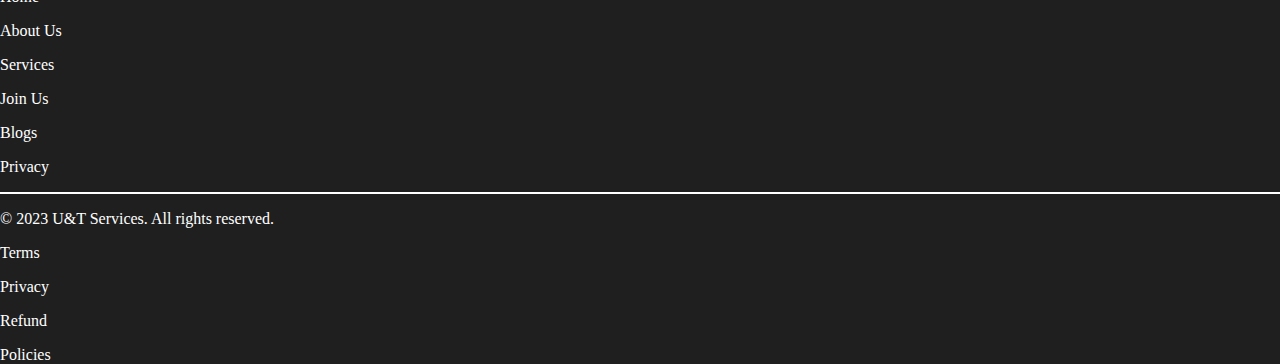
==== commit 51b482b9: "more minor changes" ====
--- a/index.html
+++ b/index.html
@@ -33,7 +33,7 @@
 
 <body>
     <div class="bg-parent">
-        <div class="bg-img px-lg-5">
+        <div class="bg-img px-xl-5 px-md-3 pb-lg-1 pb-3">
 
             <!-- NAVBAR -->
             <div
@@ -103,13 +103,13 @@
                                 excellence. Whether you're just starting or looking
                                 to take your financial skills to the next level</p>
 
-                            <div class="d-flex justify-content-between mt-5 pr-4">
+                            <div class="d-flex justify-content-between mt-5 pr-xl-4">
                                 <a href="#" class="btn-anim">
                                     <button class="border-0 px-4 py-2 btn"
                                         style="background-color: black;color: white;border-radius: 20px;">Get
                                         Started</button>
                                 </a>
-                                <a href="#" class="link-style pr-sm-5 mt-1">
+                                <a href="#" class="link-style pr-xl-5 mt-1">
                                     <div class="d-flex align-items-center">
                                         <p class="mb-0 learn-more">Learn More</p>
                                         <i class="fa-solid fa-arrow-up ml-2 mt-1" style="transform: rotate(45deg);"></i>
@@ -129,12 +129,12 @@
         </div>
 
         <!-- LOCATION -->
-        <div class="container-fluid py-sm-5 py-3 px-5">
+        <div class="container-fluid py-sm-5 py-3 px-sm-5 px-3">
             <div class="row mx-0 py-4 d-flex align-items-center">
-                <div class="col-sm d-flex justify-content-center px-0">
+                <div class="col-lg d-flex justify-content-center px-0">
                     <img src="./assets/section-1.svg" class="loc-img" alt="">
                 </div>
-                <div class="col-sm d-flex justify-content-end px-sm-3 px-0 py-lg-0 py-3">
+                <div class="col-lg d-flex mx-xl-0 mx-lg-3 justify-content-end px-sm-3 px-0 py-lg-0 py-3">
                     <div class="loc-content">
                         <p class="loc" style="color: #DEAD00;">Our Location</p>
 
@@ -161,31 +161,31 @@
 
             <div class="d-flex flex-column justify-content-center align-items-center">
                 <p class="h5 mb-sm-2 mb-3" style="color: black;font-family: 'Manrope';">Unlock your Earning Potential</p>
-                <p class="text-center unlock-text px-4 h6 mb-sm-2 mb-0" style="color: #00000085;">Earninglance is your
+                <p class="text-center unlock-text px-sm-4 h6 mb-sm-2 mb-0" style="color: #00000085;">Earninglance is your
                     ultimate gateway to
                     unlocking your full earning potential and achieving
                     financial excellence. </p>
             </div>
 
-            <div class="row mt-5 pt-5">
-                <div class="col-sm d-flex align-items-center px-sm-3 px-5 mt-sm-0 mt-4">
-                    <img src="./assets/fileImg.svg" alt="">
+            <div class="row mt-sm-5 mt-3 pt-sm-5 pt-3">
+                <div class="col-sm d-flex align-items-center px-3 mt-sm-0 mt-4">
+                    <img src="./assets/fileImg.svg" class="unlock-Icon" alt="">
                     <div class="ml-2">
                         <p class="mb-1 h6" style="color: black;">Data Analysis</p>
                         <p class="mb-0" style="font-size: 0.8rem;color: black;">Lorem ipsum dolor sit amet, ctetur aoi
                             adipiscing</p>
                     </div>
                 </div>
-                <div class="col-sm d-flex align-items-center px-sm-3 px-5 mt-sm-0 mt-4">
-                    <img src="./assets/fileImg.svg" alt="">
+                <div class="col-sm d-flex align-items-center px-3 mt-sm-0 mt-4">
+                    <img src="./assets/fileImg.svg" class="unlock-Icon" alt="">
                     <div class="ml-2">
                         <p class="mb-1 h6" style="color: black;">Data Analysis</p>
                         <p class="mb-0" style="font-size: 0.8rem;color: black;">Lorem ipsum dolor sit amet, ctetur
                             aoi adipiscing</p>
                     </div>
                 </div>
-                <div class="col-sm d-flex align-items-center px-sm-3 px-5 mt-sm-0 mt-4">
-                    <img src="./assets/fileImg.svg" alt="">
+                <div class="col-sm d-flex align-items-center px-3 mt-sm-0 mt-4">
+                    <img src="./assets/fileImg.svg" class="unlock-Icon" alt="">
                     <div class="ml-2">
                         <p class="mb-1 h6" style="color: black;">Data Analysis</p>
                         <p class="mb-0" style="font-size: 0.8rem;color: black;">Lorem ipsum dolor sit amet, ctetur
@@ -207,7 +207,7 @@
             </div>
 
             <div class="row mt-sm-5 mt-3 pt-sm-5 pt-3 pb-sm-5 mb-5">
-                <div class="col-sm d-flex align-items-center px-lg-4 px-sm-2 px-4 mt-sm-0 mt-4">
+                <div class="col-sm d-flex align-items-center mt-sm-0 mt-4">
                     <div class="card border-0 card-img py-3 " style="border-radius: 25px;">
                         <div class="card-body d-flex justify-content-center">
                             <div class="d-flex flex-column justify-content-center">
@@ -242,7 +242,7 @@
                         </div>
                     </div>
                 </div>
-                <div class="col-sm d-flex align-items-center px-lg-4 px-sm-2 px-4 mt-sm-0 mt-4">
+                <div class="col-sm d-flex align-items-center mt-sm-0 mt-4">
                     <div class="card border-0 card-img py-3 " style="border-radius: 25px;">
                         <div class="card-body d-flex justify-content-center">
                             <div class="d-flex flex-column justify-content-center">
@@ -277,7 +277,7 @@
                         </div>
                     </div>
                 </div>
-                <div class="col-sm d-flex align-items-center px-lg-4 px-sm-2 px-4 mt-sm-0 mt-4">
+                <div class="col-sm d-flex align-items-center mt-sm-0 mt-4">
                     <div class="card border-0 card-img py-3 " style="border-radius: 25px;">
                         <div class="card-body d-flex justify-content-center">
                             <div class="d-flex flex-column justify-content-center">
@@ -316,15 +316,15 @@
 
             <div class="w-100 h-100 position-relative">
                 <div class="get-touch w-100">
-                    <div class="d-flex w-100 justify-content-sm-between justify-content-center px-sm-5 px-3 pt-5 pb-4 mt-5 flex-sm-nowrap flex-wrap"
+                    <div class="d-flex w-100 justify-content-sm-between align-items-center justify-content-center px-lg-5 px-3 pt-lg-5 pt-3 pb-sm-4 pb-3 mt-5 flex-sm-nowrap flex-wrap"
                         style="box-shadow: 0px 8px 8px -4px #10182808;box-shadow: 0px 20px 24px -4px #10182814;background-color: #fff;border-radius: 10px;border: 2px solid rgb(248, 241, 184);">
-                        <div class=" ">
-                            <p class="h3"style="color: black;font-family: 'Manrope';">Get in touch with us anytime.</p>
+                        <div class="">
+                            <p class="get-text mb-xl-auto mb-1"style="color: black;font-family: 'Manrope';">Get in touch with us anytime.</p>
                             <p>We're always here for you. Contact us today.</p>
                         </div>
                         <div class="">
                             <a href="" class="">
-                                <button class="border-0 btn btn-danger py-3 btn-anim register-btn"
+                                <button class="border-0 btn btn-danger py-sm-3 py-2 btn-anim register-btn"
                                     style="border-radius: 25px;background-color: #DEAD00;">Register Now</button>
                             </a>
                         </div>
@@ -335,7 +335,7 @@
 
         <!-- CUSTOMER REVIEWS -->
         <div id="about" class="reviews" style="background-color: #373737;z-index: 2;">
-            <div class="review-txt">
+            <div class="review-txt mt-sm-0 mt-5">
                 <p style="color: #DEAD00;">Our Client Reviews</p>
                 <p class="reviw-head mb-0" style="color: white;">See What People Are Saying<br> About Earninglance</p>
             </div>
@@ -502,7 +502,7 @@
                             </div>
                         </div>
                         <a href="#" class="w-100">
-                            <button class="border-0 w-100 py-3"
+                            <button class="border-0 w-100 py-3 btn-anim"
                                 style="border-radius: 30px;background-color: #DEAD00;color: white;">Send
                                 message</button>
                         </a>
--- a/index.css
+++ b/index.css
@@ -172,6 +172,14 @@
 .footer-nav:hover{
     color: #DEAD00;
 }
+.back-home{
+    position: absolute;
+    top: 0;
+    left: 0;
+}
+.get-text{
+    font-size: 1.75rem;
+}
 
 /* Large Screen */
 
@@ -179,6 +187,19 @@
     .form-width {
         width: 75%;
     }
+    .hero-text{
+        padding-right: 6rem;
+    }
+    .bg-parent {
+        height: 100vh;
+        width: 100%;
+    }
+    .loc-content{
+        padding-right: 3rem;
+    }
+    .unlock-text{
+        width: 65%;
+    }
 }
 
 /* Medium Screen */
@@ -186,7 +207,7 @@
 
 @media screen and (max-width: 992px) {
     .bg-parent {
-        height: 100vh;
+        height: 100%;
         width: 100%;
     }
     .hero-text{
@@ -200,6 +221,23 @@
     }
     .input-h{
         height: 2.7rem;
+    }
+    .unlock-text{
+        width: 73%;
+    }
+    .unlock-Icon{
+        width: 3.5rem;
+    }
+    .get-touch{
+        position: absolute;
+        bottom: -8rem;
+        left: 0;
+    }
+    .reviews{
+        padding: 6rem 4rem;
+    }
+    .owl-nav {
+        bottom: -4rem; 
     }
     
 }
@@ -212,6 +250,10 @@
     .nav-width{
         width: auto;
     }
+    .bg-parent {
+        height: 100%;
+        width: 100%;
+    }
 }
 
 /* Small Screen */
@@ -246,20 +288,28 @@
     .loc-content{
         padding-right: 0rem;
     }
+    .unlock-text{
+        width: 100%;
+        font-size: 0.9rem;
+    }
+    .data-sec{
+        padding: 3rem 1rem;
+    }
+    .get-text{
+        font-size: 1.25rem;
+    }
     .logo {
         height: 1.5rem;
         margin-top: 0.1rem;
     }
     .reviews{
-        padding: 6rem 2rem;
+        padding: 4rem 2rem;
+    }
+    .owl-nav {
+        bottom: 0; 
     }
     .reviw-head{
         font-size: 1.6rem;
-    }
-    .owl-nav {
-        position: absolute;
-        bottom: -4rem; 
-        left: 10px;
     }
     .review-txt{
         margin-top: 1rem;
@@ -278,4 +328,11 @@
         color: white;
     }
     
+}
+
+/* Extra Small */
+@media screen and (max-width: 370px) {
+    .get-text{
+        font-size: 1rem;
+    }
 }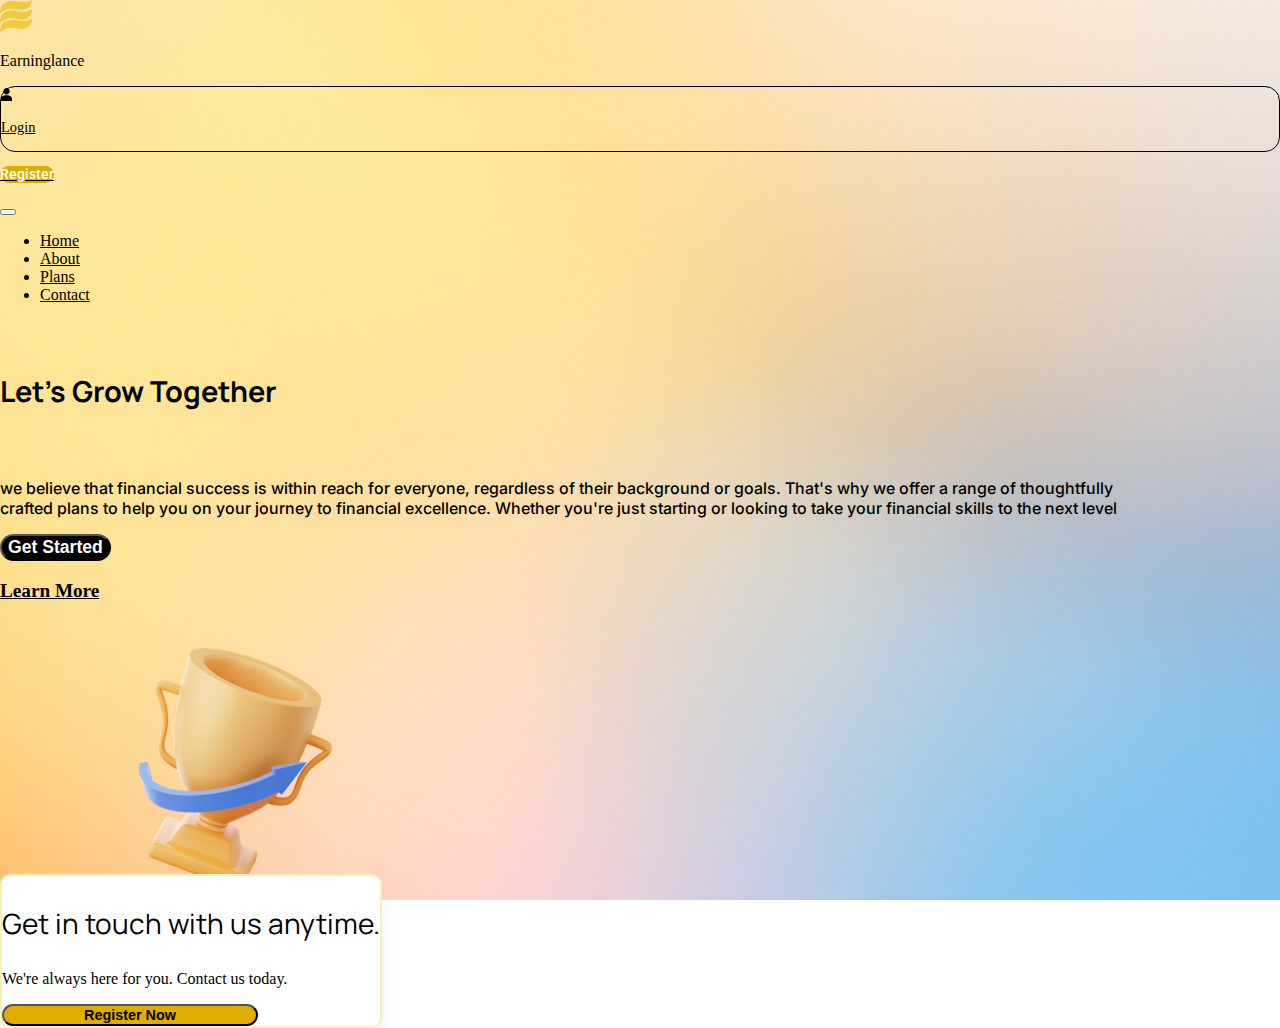
==== commit b9a4963e: "responsivness" ====
--- a/index.html
+++ b/index.html
@@ -59,14 +59,35 @@
                             </div>
                         </a>
                     </div>
-                    <nav class="navbar navbar-expand-lg p-0 mt-lg-0 mt-2 pt-lg-0 pt-2">
-
+
+                    <!-- <div class="d-lg-none d-block">
+                        <button class="nav-btn p-0" type="button" id="toggleButton">
+                            <i class="fa-solid fa-bars"></i>
+                        </button>
+                        <div class="nav-bar" id="hiddenElement">
+                            <ul class="navbar-nav mr-0">
+                                <li class="nav-item  mx-2">
+                                    <a class="nav-link" href="#home">Home </a>
+                                </li>
+                                <li class="nav-item  mx-2">
+                                    <a class="nav-link" href="#about">About </a>
+                                </li>
+                                <li class="nav-item  mx-2">
+                                    <a class="nav-link" href="#plans">Plans </a>
+                                </li>
+                                <li class="nav-item  mx-2">
+                                    <a class="nav-link" href="#contact">Contact </a>
+                                </li>
+                            </ul>
+                        </div>
+                    </div> -->
+
+                    <nav class=" navbar navbar-expand-lg p-0 mt-lg-0 mt-2 pt-lg-0 pt-2">
                         <button class="navbar-toggler custom-toggle p-0" type="button" data-toggle="collapse"
                             data-target="#navbarText" aria-controls="navbarText" aria-expanded="false"
                             aria-label="Toggle navigation">
                             <i class="fa-solid fa-bars"></i>
                         </button>
-
 
                         <div class="collapse navbar-collapse custom-nav" id="navbarText">
                             <ul class="navbar-nav mr-0">
@@ -139,7 +160,8 @@
                         <p class="loc" style="color: #DEAD00;">Our Location</p>
 
                         <h6 class="loc-head" style="font-family: 'Manrope';">Let’s Grow Together</h6>
-                        <p class="loc-text mt-lg-3" style="font-family: 'Inter';">we believe that financial success is within reach for everyone, regardless
+                        <p class="loc-text mt-lg-3" style="font-family: 'Inter';">we believe that financial success is
+                            within reach for everyone, regardless
                             of
                             their background or goals. That's why we offer a range of thoughtfully crafted plans to help
                             you
@@ -160,8 +182,10 @@
         <div class="data-sec" style="background-color: #F5F5F5;">
 
             <div class="d-flex flex-column justify-content-center align-items-center">
-                <p class="h5 mb-sm-2 mb-3" style="color: black;font-family: 'Manrope';">Unlock your Earning Potential</p>
-                <p class="text-center unlock-text px-sm-4 h6 mb-sm-2 mb-0" style="color: #00000085;">Earninglance is your
+                <p class="h5 mb-sm-2 mb-3" style="color: black;font-family: 'Manrope';">Unlock your Earning Potential
+                </p>
+                <p class="text-center unlock-text px-sm-4 h6 mb-sm-2 mb-0" style="color: #00000085;">Earninglance is
+                    your
                     ultimate gateway to
                     unlocking your full earning potential and achieving
                     financial excellence. </p>
@@ -199,8 +223,10 @@
         <div id="plans" class="data-sec" style="background-color: #fff;">
 
             <div class="d-flex flex-column justify-content-center align-items-center">
-                <p class="h5 mb-sm-2 mb-3" style="color: black;font-family: 'Manrope';">Unlock your Earning Potential</p>
-                <p class="w-sm-50 text-center unlock-text px-4 h6 mb-sm-2 mb-0" style="color: #00000085;">Earninglance is your
+                <p class="h5 mb-sm-2 mb-3" style="color: black;font-family: 'Manrope';">Unlock your Earning Potential
+                </p>
+                <p class="w-sm-50 text-center unlock-text px-4 h6 mb-sm-2 mb-0" style="color: #00000085;">Earninglance
+                    is your
                     ultimate gateway to
                     unlocking your full earning potential and achieving
                     financial excellence. </p>
@@ -236,7 +262,8 @@
 
                                 <a href="#" class="card-link w-100 btn-anim">
                                     <button class="border-0 w-100 py-2"
-                                        style="background-color: black; border-radius: 20px; color: white;">Select Now</button>
+                                        style="background-color: black; border-radius: 20px; color: white;">Select
+                                        Now</button>
                                 </a>
                             </div>
                         </div>
@@ -271,7 +298,8 @@
 
                                 <a href="#" class="card-link w-100 btn-anim">
                                     <button class="border-0 w-100 py-2"
-                                        style="background-color: black; border-radius: 20px; color: white;">Select Now</button>
+                                        style="background-color: black; border-radius: 20px; color: white;">Select
+                                        Now</button>
                                 </a>
                             </div>
                         </div>
@@ -306,7 +334,8 @@
 
                                 <a href="#" class="card-link w-100 btn-anim">
                                     <button class="border-0 w-100 py-2"
-                                        style="background-color: black; border-radius: 20px; color: white;">Select Now</button>
+                                        style="background-color: black; border-radius: 20px; color: white;">Select
+                                        Now</button>
                                 </a>
                             </div>
                         </div>
@@ -319,7 +348,8 @@
                     <div class="d-flex w-100 justify-content-sm-between align-items-center justify-content-center px-lg-5 px-3 pt-lg-5 pt-3 pb-sm-4 pb-3 mt-5 flex-sm-nowrap flex-wrap"
                         style="box-shadow: 0px 8px 8px -4px #10182808;box-shadow: 0px 20px 24px -4px #10182814;background-color: #fff;border-radius: 10px;border: 2px solid rgb(248, 241, 184);">
                         <div class="">
-                            <p class="get-text mb-xl-auto mb-1"style="color: black;font-family: 'Manrope';">Get in touch with us anytime.</p>
+                            <p class="get-text mb-xl-auto mb-1" style="color: black;font-family: 'Manrope';">Get in
+                                touch with us anytime.</p>
                             <p>We're always here for you. Contact us today.</p>
                         </div>
                         <div class="">
@@ -355,9 +385,11 @@
                                         <i class="fa-solid fa-star" style="color: #FEC84B;"></i>
                                         <i class="fa-solid fa-star" style="color: #FEC84B;"></i>
                                     </div>
-                                    <p class="mt-2" style="color: #848484;">"Earninglance is the world best platform for all girls All girls must invest a little bit to bright 😎 their futures"</p>
+                                    <p class="mt-2" style="color: #848484;">"Earninglance is the world best platform for
+                                        all girls All girls must invest a little bit to bright 😎 their futures"</p>
                                     <div class="d-flex align-items-center mt-sm-0 mt-4">
-                                        <img src="./assets/client1.jpg" class="rounded-circle" style="width: 3rem;" alt="">
+                                        <img src="./assets/client1.jpg" class="rounded-circle" style="width: 3rem;"
+                                            alt="">
                                         <div class="ml-2">
                                             <p class="mb-1 h6" style="color: white;">Aniza Bano</p>
                                             <p class="mb-0" style="font-size: 0.8rem;color: #848484;">Satisfied Member
@@ -377,9 +409,13 @@
                                         <i class="fa-solid fa-star" style="color: #FEC84B;"></i>
                                         <i class="fa-solid fa-star" style="color: #FEC84B;"></i>
                                     </div>
-                                    <p class="mt-2" style="color: #848484;">"This is the only network that gives you respectful earning opportunity with complete guidance and support of seniors who will teach you to trust yourself and polish your skills to work God bless all the people associated with the system"</p>
+                                    <p class="mt-2" style="color: #848484;">"This is the only network that gives you
+                                        respectful earning opportunity with complete guidance and support of seniors who
+                                        will teach you to trust yourself and polish your skills to work God bless all
+                                        the people associated with the system"</p>
                                     <div class="d-flex align-items-center mt-sm-0 mt-4">
-                                        <img src="./assets/client2.jpg" class="rounded-circle" style="width: 3rem;" alt="">
+                                        <img src="./assets/client2.jpg" class="rounded-circle" style="width: 3rem;"
+                                            alt="">
                                         <div class="ml-2">
                                             <p class="mb-1 h6" style="color: white;">Saba Hanif</p>
                                             <p class="mb-0" style="font-size: 0.8rem;color: #848484;">Satisfied Member
@@ -399,9 +435,13 @@
                                         <i class="fa-solid fa-star" style="color: #FEC84B;"></i>
                                         <i class="fa-solid fa-star" style="color: #FEC84B;"></i>
                                     </div>
-                                    <p class="mt-2" style="color: #848484;">"Alhamdulilallah I am also part of this website🤲 earninglance.com is the best platform for girls is my buhut khuch sekny ko Mila or earn b Kya koi fake nahi hy its real platform ❤ Thanks to all of you💫✨"</p>
+                                    <p class="mt-2" style="color: #848484;">"Alhamdulilallah I am also part of this
+                                        website🤲 earninglance.com is the best platform for girls is my buhut khuch
+                                        sekny ko Mila or earn b Kya koi fake nahi hy its real platform ❤ Thanks to all
+                                        of you💫✨"</p>
                                     <div class="d-flex align-items-center mt-sm-0 mt-4">
-                                        <img src="./assets/client3.jpg" class="rounded-circle" style="width: 3rem;" alt="">
+                                        <img src="./assets/client3.jpg" class="rounded-circle" style="width: 3rem;"
+                                            alt="">
                                         <div class="ml-2">
                                             <p class="mb-1 h6" style="color: white;">Mehvish Rehmani</p>
                                             <p class="mb-0" style="font-size: 0.8rem;color: #848484;">Satisfied Member
@@ -421,9 +461,13 @@
                                         <i class="fa-solid fa-star" style="color: #FEC84B;"></i>
                                         <i class="fa-solid fa-star" style="color: #FEC84B;"></i>
                                     </div>
-                                    <p class="mt-2" style="color: #848484;">"Ma last 9 months sy working kr rhi in k satha and ALHAMDULILAH for being part of this platform this is really great platform where girls can easily earn and promote their selves with their efforts.😇🥰"</p>
+                                    <p class="mt-2" style="color: #848484;">"Ma last 9 months sy working kr rhi in k
+                                        satha and ALHAMDULILAH for being part of this platform this is really great
+                                        platform where girls can easily earn and promote their selves with their
+                                        efforts.😇🥰"</p>
                                     <div class="d-flex align-items-center mt-sm-0 mt-4">
-                                        <img src="./assets/client4.jpg" class="rounded-circle" style="width: 3rem;" alt="">
+                                        <img src="./assets/client4.jpg" class="rounded-circle" style="width: 3rem;"
+                                            alt="">
                                         <div class="ml-2">
                                             <p class="mb-1 h6" style="color: white;">Nimra Queen</p>
                                             <p class="mb-0" style="font-size: 0.8rem;color: #848484;">Satisfied Member
@@ -443,9 +487,12 @@
                                         <i class="fa-solid fa-star" style="color: #FEC84B;"></i>
                                         <i class="fa-solid fa-star" style="color: #FEC84B;"></i>
                                     </div>
-                                    <p class="mt-2" style="color: #848484;">"This platform is for those girls who don't go out to their homes and they want to do something.I thank you team who created this platform😊😊"</p>
+                                    <p class="mt-2" style="color: #848484;">"This platform is for those girls who don't
+                                        go out to their homes and they want to do something.I thank you team who created
+                                        this platform😊😊"</p>
                                     <div class="d-flex align-items-center mt-sm-0 mt-4">
-                                        <img src="./assets/client5.jpg" class="rounded-circle" style="width: 3rem;" alt="">
+                                        <img src="./assets/client5.jpg" class="rounded-circle" style="width: 3rem;"
+                                            alt="">
                                         <div class="ml-2">
                                             <p class="mb-1 h6" style="color: white;">Anmol Qasim</p>
                                             <p class="mb-0" style="font-size: 0.8rem;color: #848484;">Satisfied Member
@@ -573,9 +620,11 @@
             if (isHidden) {
                 // Show the hidden element
                 hiddenElement.style.right = '0';
+                hiddenElement.style.width = '0';
             } else {
                 // Hide the element again
-                hiddenElement.style.right = '-8rem';
+                hiddenElement.style.right = '-25rem';
+                hiddenElement.style.width = '100%';
             }
             isHidden = !isHidden; // Toggle the state
         });
--- a/index.css
+++ b/index.css
@@ -7,6 +7,12 @@
 .bg-parent {
     height: 100vh;
     width: 100%;
+    overflow: hidden;
+}
+.bg-parent2 {
+    height: 100vh;
+    width: 100%;
+    overflow: hidden;
 }
 .logo {
     height: 2rem;
@@ -18,9 +24,20 @@
     width: 100%;
     height: 100%;
 }
-.nav-width{
+
+.nav-bar{
+    position: absolute;
+    top: 20;
+    transition: all 0.3s;
+    background-color: black;
+    width: 100%;
+    height: 100%;
+}
+
+
+/* .nav-width{
     width: 65%;
-}
+} */
 
 .nav-link{
     color: black;
@@ -160,9 +177,6 @@
 html {
     scroll-behavior: smooth;
 }
-.custom-nav{
-    position: relative;
-}
 .btn-anim:hover{
     transform: scale(0.93);
 }
@@ -180,6 +194,9 @@
 .get-text{
     font-size: 1.75rem;
 }
+.form-top{
+    padding-top: 0;
+}
 
 /* Large Screen */
 
@@ -238,84 +255,6 @@
     }
     .owl-nav {
         bottom: -4rem; 
-    }
-    
-}
-
-
-@media screen and (max-width: 770px) {
-    .form-width {
-        width: 70%;
-    }
-    .nav-width{
-        width: auto;
-    }
-    .bg-parent {
-        height: 100%;
-        width: 100%;
-    }
-}
-
-/* Small Screen */
-@media screen and (max-width: 576px) {
-    .form-width {
-        width: 100%;
-    }
-    .register{
-        font-size: 0.5rem;
-    }
-    .submit-btn {
-        width: 100%;
-    }
-    .logo-head{
-        font-size: 1.1rem;
-    }
-    .hero-text{
-        padding-right: 0;
-    }
-    .learn-more{
-        font-size: 0.9rem;
-    }
-    .btn{
-        font-size: 0.9rem;
-    }
-    .hero-img{
-        height: 22rem;
-    }
-    .loc-img{
-        height: 20rem;
-    }
-    .loc-content{
-        padding-right: 0rem;
-    }
-    .unlock-text{
-        width: 100%;
-        font-size: 0.9rem;
-    }
-    .data-sec{
-        padding: 3rem 1rem;
-    }
-    .get-text{
-        font-size: 1.25rem;
-    }
-    .logo {
-        height: 1.5rem;
-        margin-top: 0.1rem;
-    }
-    .reviews{
-        padding: 4rem 2rem;
-    }
-    .owl-nav {
-        bottom: 0; 
-    }
-    .reviw-head{
-        font-size: 1.6rem;
-    }
-    .review-txt{
-        margin-top: 1rem;
-    }
-    .doc-img{
-        width: 22rem;
     }
     .custom-nav{
         position:absolute;
@@ -330,6 +269,100 @@
     
 }
 
+
+@media screen and (max-width: 770px) {
+    .form-width {
+        width: 70%;
+    }
+    .nav-width{
+        width: auto;
+    }
+    .bg-parent {
+        height: 100%;
+        width: 100%;
+    }
+    .form-top{
+        padding-top: 4rem;
+    }
+}
+
+/* Small Screen */
+@media screen and (max-width: 576px) {
+    .form-width {
+        width: 100%;
+    }
+    .form-top{
+        padding-top: 5rem;
+    }
+    .register{
+        font-size: 0.5rem;
+    }
+    .submit-btn {
+        width: 100%;
+    }
+    .logo-head{
+        font-size: 1.1rem;
+    }
+    .hero-text{
+        padding-right: 0;
+    }
+    .learn-more{
+        font-size: 0.9rem;
+    }
+    .btn{
+        font-size: 0.9rem;
+    }
+    .hero-img{
+        height: 22rem;
+    }
+    .loc-img{
+        height: 20rem;
+    }
+    .loc-content{
+        padding-right: 0rem;
+    }
+    .unlock-text{
+        width: 100%;
+        font-size: 0.9rem;
+    }
+    .data-sec{
+        padding: 3rem 1rem;
+    }
+    .get-text{
+        font-size: 1.25rem;
+    }
+    .logo {
+        height: 1.5rem;
+        margin-top: 0.1rem;
+    }
+    .reviews{
+        padding: 4rem 2rem;
+    }
+    .owl-nav {
+        bottom: 0; 
+    }
+    .reviw-head{
+        font-size: 1.6rem;
+    }
+    .review-txt{
+        margin-top: 1rem;
+    }
+    .doc-img{
+        width: 22rem;
+    }
+    .custom-nav{
+        position:absolute;
+        top: 3rem;
+        right: 0;
+        background-color: #000;
+        z-index: 10;
+    }
+    .nav-link{
+        color: white;
+    }
+    
+}
+
 /* Extra Small */
 @media screen and (max-width: 370px) {
     .get-text{
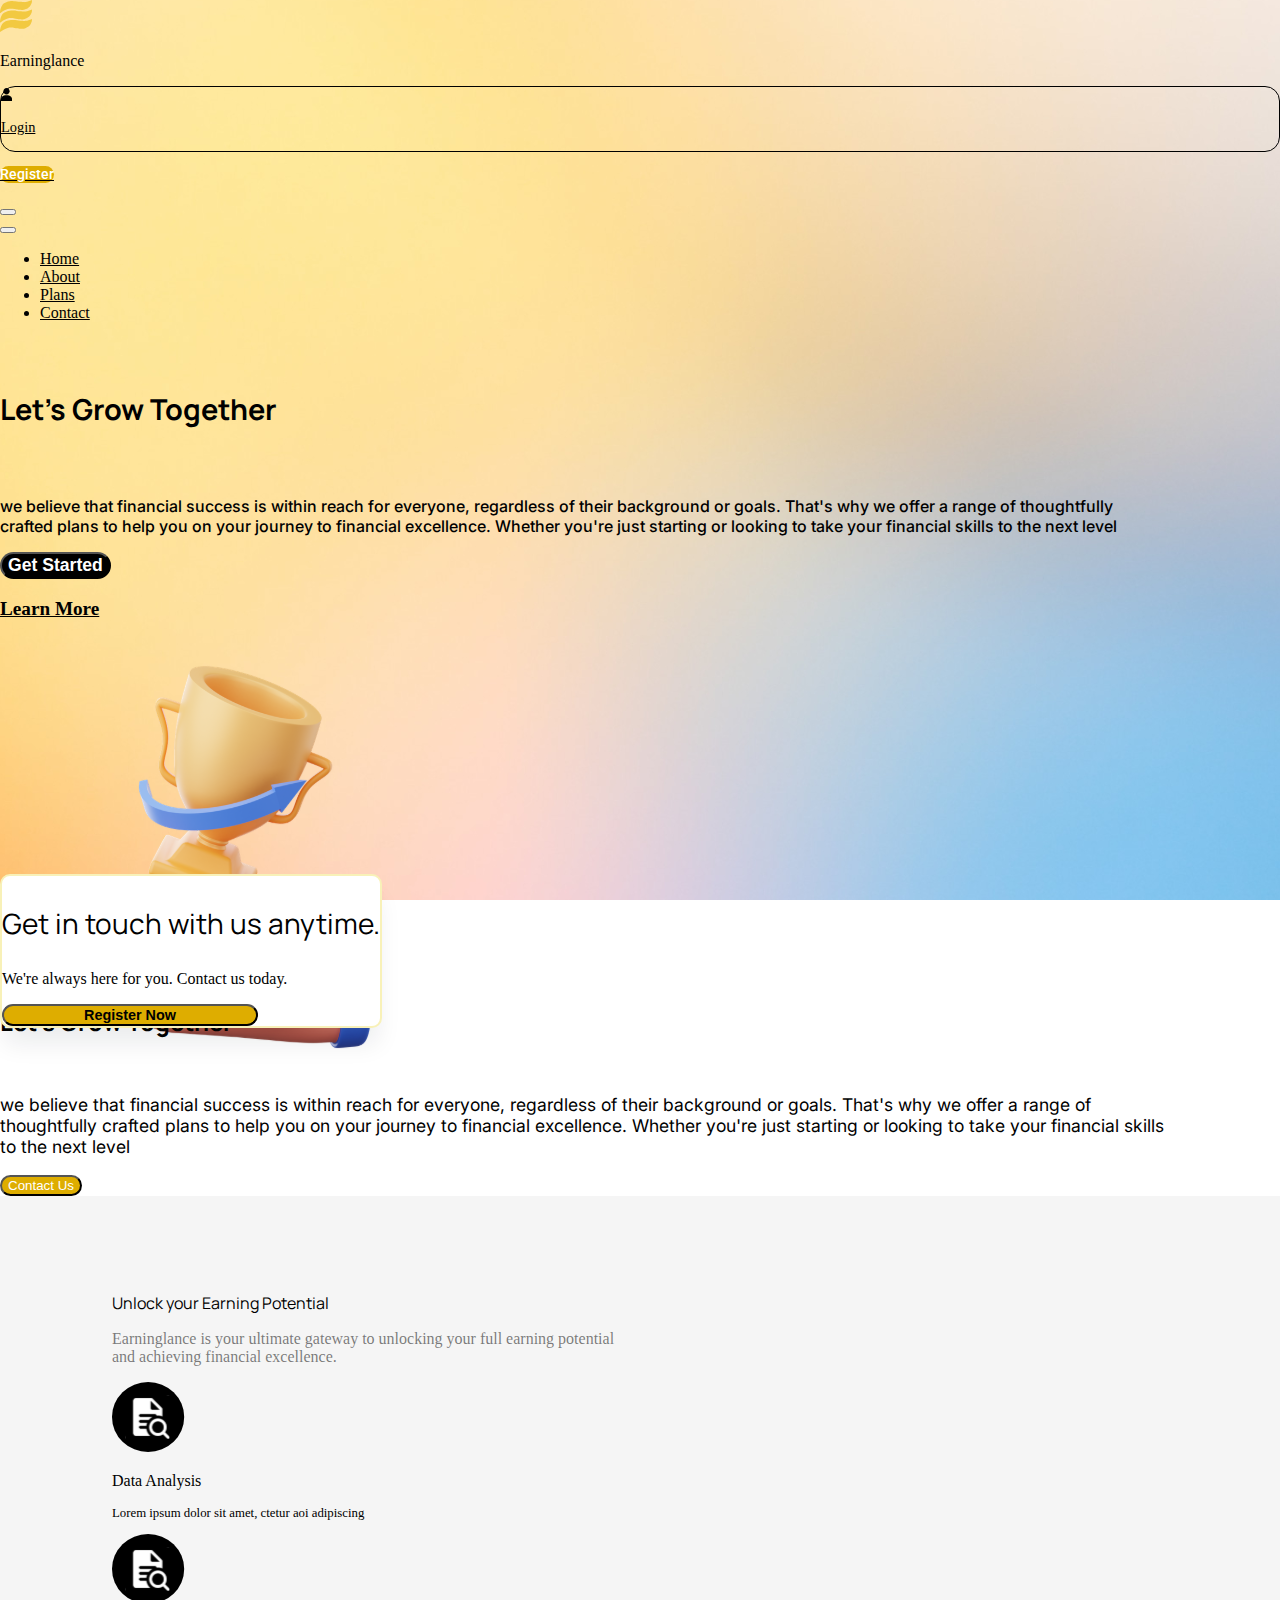
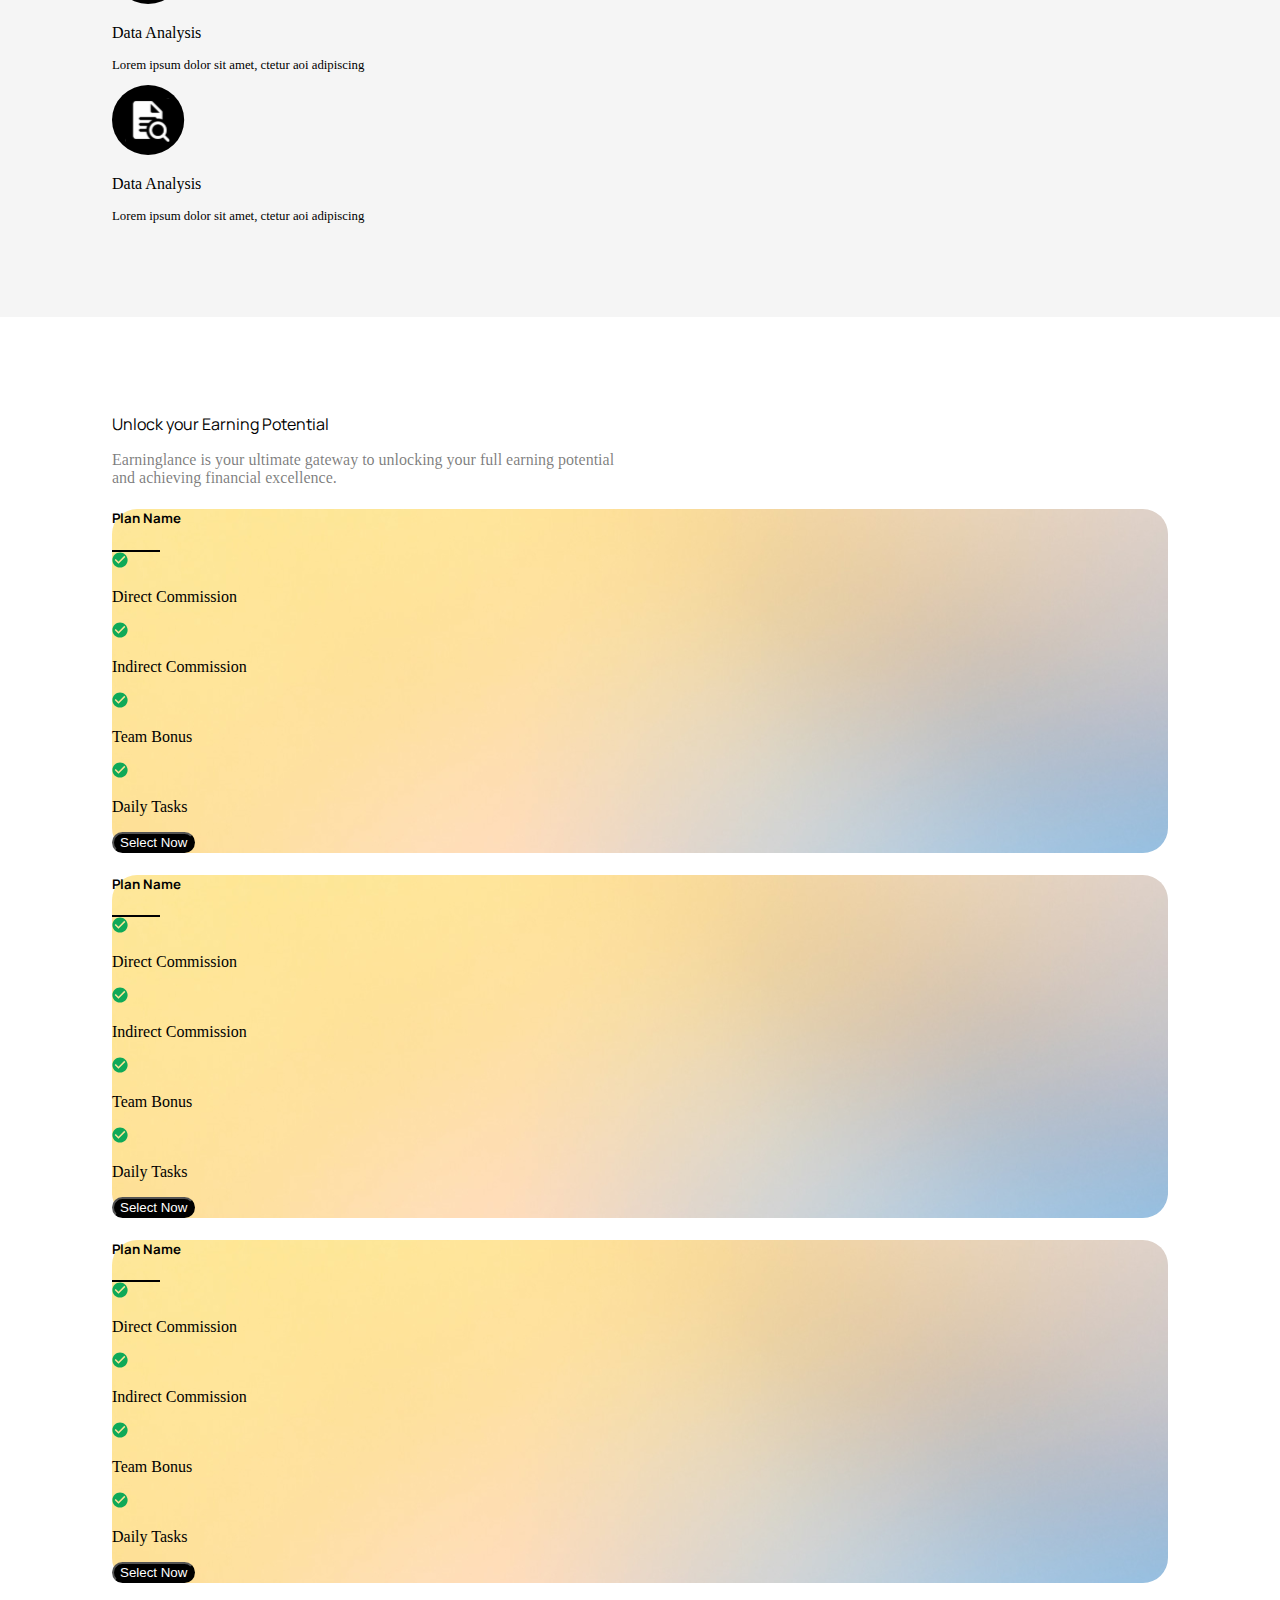
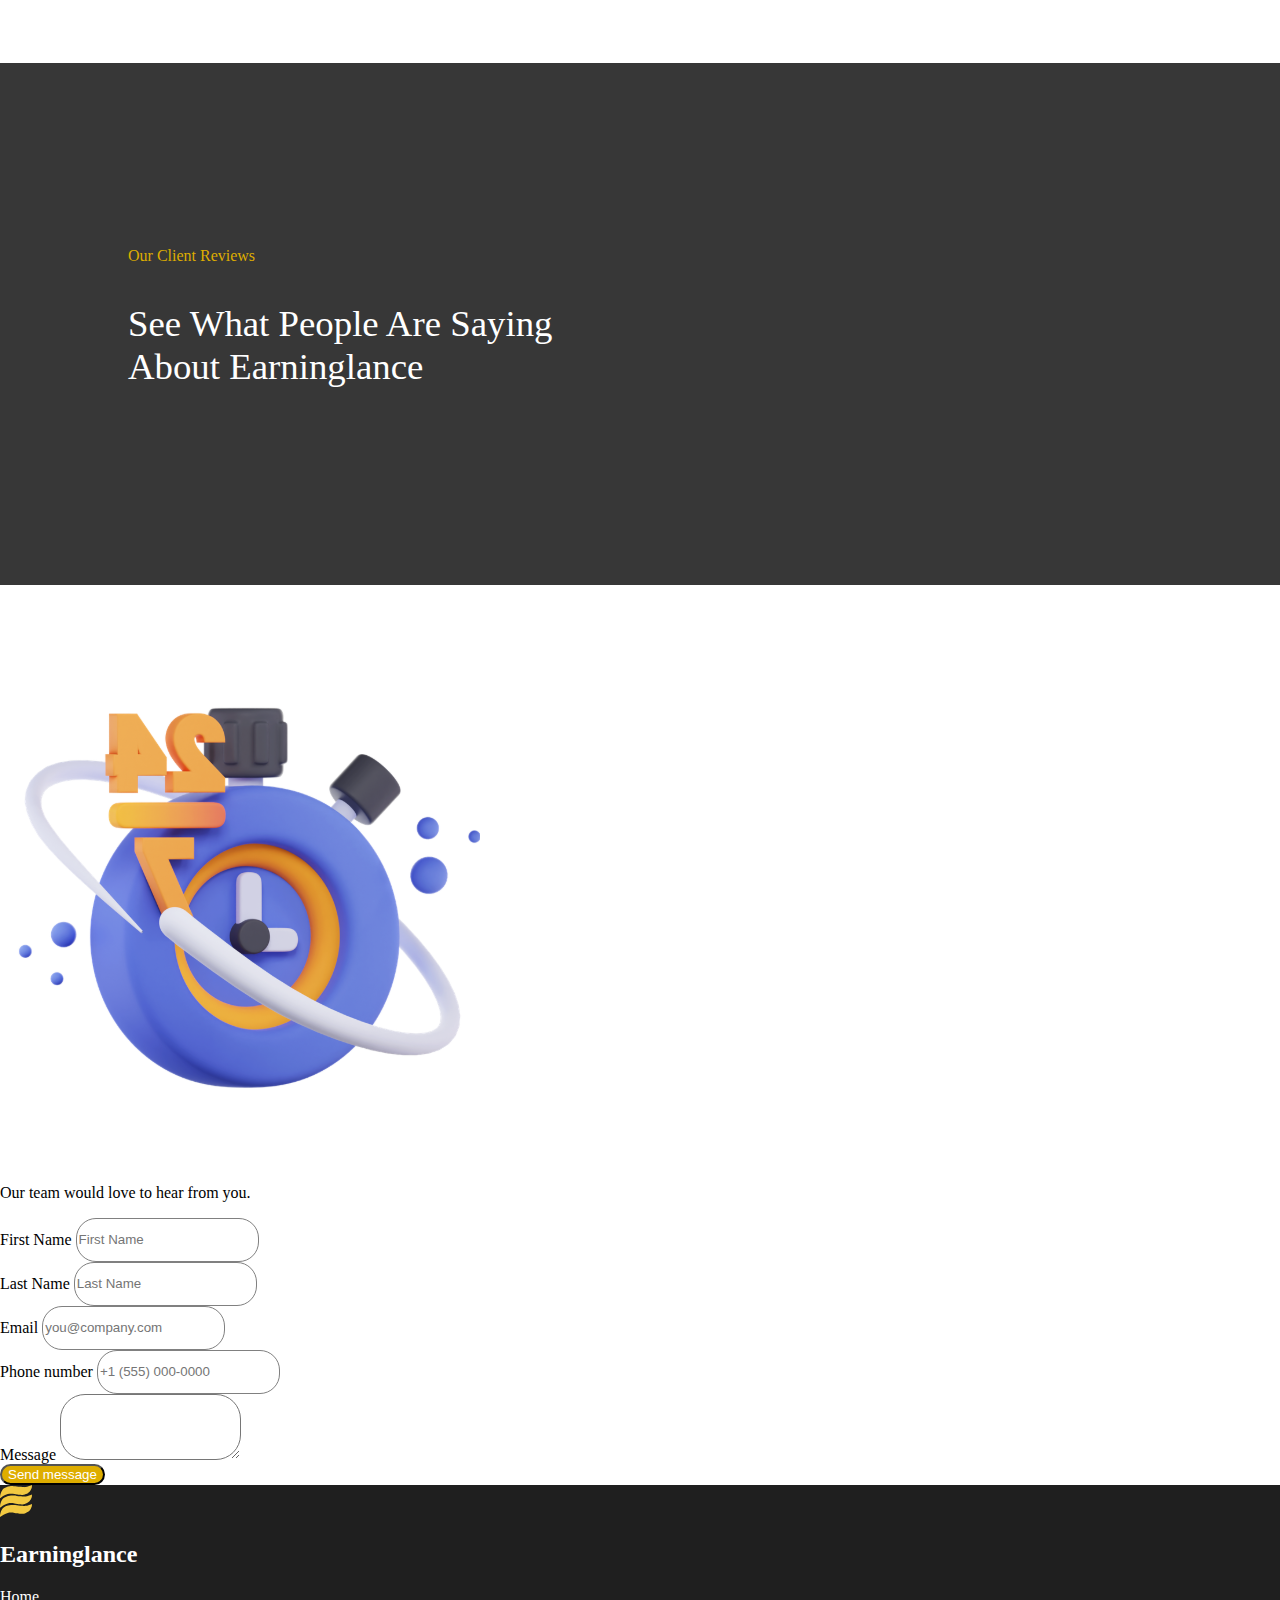
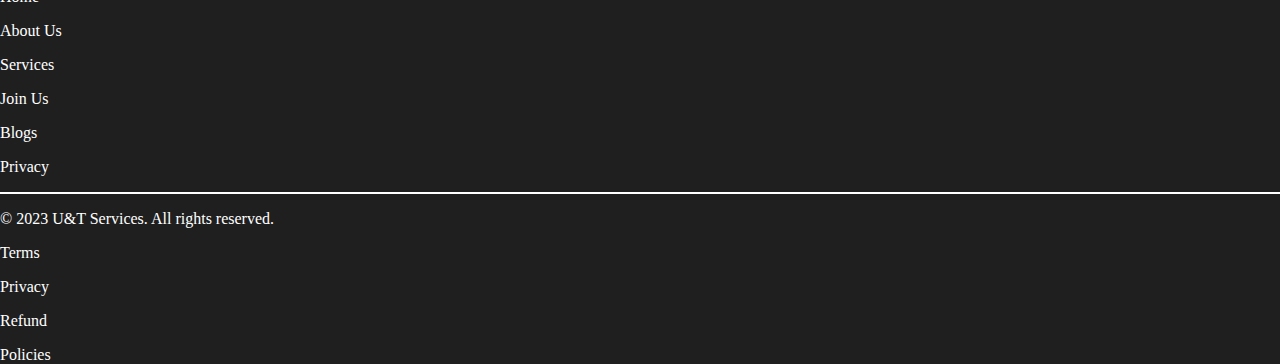
==== commit 62ef56bc: "final commit" ====
--- a/index.html
+++ b/index.html
@@ -60,36 +60,40 @@
                         </a>
                     </div>
 
-                    <!-- <div class="d-lg-none d-block">
-                        <button class="nav-btn p-0" type="button" id="toggleButton">
-                            <i class="fa-solid fa-bars"></i>
+                    <div class="d-lg-none d-block mt-sm-3 mt-2 pt-sm-1 pt-2">
+                        <button id="toggleButton" class="bg-transparent border-0 p-0" type="button">
+                            <i class="fa-solid fa-bars h4 m-0"></i>
                         </button>
-                        <div class="nav-bar" id="hiddenElement">
-                            <ul class="navbar-nav mr-0">
-                                <li class="nav-item  mx-2">
-                                    <a class="nav-link" href="#home">Home </a>
-                                </li>
-                                <li class="nav-item  mx-2">
-                                    <a class="nav-link" href="#about">About </a>
-                                </li>
-                                <li class="nav-item  mx-2">
-                                    <a class="nav-link" href="#plans">Plans </a>
-                                </li>
-                                <li class="nav-item  mx-2">
-                                    <a class="nav-link" href="#contact">Contact </a>
-                                </li>
-                            </ul>
-                        </div>
-                    </div> -->
-
-                    <nav class=" navbar navbar-expand-lg p-0 mt-lg-0 mt-2 pt-lg-0 pt-2">
+                        <nav2 id="navbar" class="collapsed d-flex flex-column">
+                            <div class="d-flex flex-column flex-sm-row justify-content-between w-100 align-items-center px-2">
+                                <button id="closeButton"
+                                    class="bg-transparent border-0 p-0 m-2 d-flex justify-content-center ali"
+                                    style="width: fit-content;" type="button">
+                                    <i class="fa-solid fa-xmark h4 m-0" style="color: #000;"></i>
+                                </button>
+                                <div class="d-flex align-items-center mt-lg-0 mt-2 pt-sm-0 pt-1">
+                                    <img src="./assets/logo.svg" style="width: 1.5rem;" alt="">
+                                    <p class="ml-1 h5 mt-1 font-weight-bold">Earninglance</p>
+                                </div>
+                            </div>
+                            <div class="pt-5 h-100 d-flex flex-column" style="">
+                                <a class="nav-link my-2 text-dark align-self-center" href="#home">Home </a>
+                                <a class="nav-link my-2 text-dark align-self-center" href="#about">About </a>
+                                <a class="nav-link my-2 text-dark align-self-center" href="#plans">Plans </a>
+                                <a class="nav-link my-2 text-dark align-self-center" href="#contact">Contact </a>
+                            </div>
+                        </nav2>
+                        <div id="overlay" class="hidden"></div>
+                    </div>
+
+                    <nav class=" d-lg-block d-none navbar navbar-expand-lg p-0 mt-lg-0 mt-2 pt-lg-0 pt-2">
                         <button class="navbar-toggler custom-toggle p-0" type="button" data-toggle="collapse"
                             data-target="#navbarText" aria-controls="navbarText" aria-expanded="false"
                             aria-label="Toggle navigation">
                             <i class="fa-solid fa-bars"></i>
                         </button>
 
-                        <div class="collapse navbar-collapse custom-nav" id="navbarText">
+                        <div class="collapse navbar-collapse " id="navbarText">
                             <ul class="navbar-nav mr-0">
                                 <li class="nav-item  mx-2">
                                     <a class="nav-link" href="#home">Home </a>
@@ -609,26 +613,36 @@
             }
         })
     </script>
+
     <script>
-        // JavaScript to toggle the element's position
         const toggleButton = document.getElementById('toggleButton');
-        const hiddenElement = document.getElementById('hiddenElement');
-
-        let isHidden = true;
+        const closeButton = document.getElementById('closeButton');
+        const navbar = document.getElementById('navbar');
+        const overlay = document.getElementById('overlay');
 
         toggleButton.addEventListener('click', () => {
-            if (isHidden) {
-                // Show the hidden element
-                hiddenElement.style.right = '0';
-                hiddenElement.style.width = '0';
-            } else {
-                // Hide the element again
-                hiddenElement.style.right = '-25rem';
-                hiddenElement.style.width = '100%';
-            }
-            isHidden = !isHidden; // Toggle the state
+            navbar.classList.contains('collapsed')
+            navbar.classList.remove('collapsed');
+            overlay.classList.remove('hidden');
+
         });
+        closeButton.addEventListener('click', () => {
+            navbar.classList.add('collapsed')
+            overlay.classList.add('hidden')
+        })
+
+        overlay.addEventListener('click', () => {
+            navbar.classList.add('collapsed');
+            overlay.classList.add('hidden');
+        });
+
+        // Prevent clicks on the navbar from closing it
+        // navbar.addEventListener('click', (event) => {
+        //     event.stopPropagation();
+        // });
+
     </script>
+
 </body>
 
 </html>--- a/index.css
+++ b/index.css
@@ -2,17 +2,16 @@
     padding: 0;
     margin: 0;
     box-sizing: border-box;
+    overflow-x: hidden;
 }
 
 .bg-parent {
     height: 100vh;
     width: 100%;
-    overflow: hidden;
 }
 .bg-parent2 {
     height: 100vh;
     width: 100%;
-    overflow: hidden;
 }
 .logo {
     height: 2rem;
@@ -33,11 +32,6 @@
     width: 100%;
     height: 100%;
 }
-
-
-/* .nav-width{
-    width: 65%;
-} */
 
 .nav-link{
     color: black;
@@ -198,6 +192,52 @@
     padding-top: 0;
 }
 
+
+/* NAVBAR COLLAPSE BEHAVIOUR*/
+
+nav2 {
+    position: fixed;
+    top: 0;
+    right: -100%;
+    height: 100%;
+    width: 50%;
+    background-color: #fff;
+    font-weight: bold;
+    font-family: 'Manrope';
+    transition: right 0.3s ease-in-out;
+    z-index: 1;
+}
+
+nav2:not(.collapsed) {
+    right: 0;
+}
+
+#overlay {
+    position: fixed;
+    top: 0;
+    left: 0;
+    width: 100%;
+    height: 100%;
+    background-color: rgba(0, 0, 0, 0.7);
+    display: none;
+    z-index: 2;
+}
+
+.hidden {
+    display: none;
+}
+
+#toggleButton {
+    /* position: absolute;
+    top: 10px;
+    left: 10px;
+    z-index: 3; */
+}
+
+
+                                                    /* MEDIA QUERIES */
+
+
 /* Large Screen */
 
 @media screen and (max-width: 1024px) {
